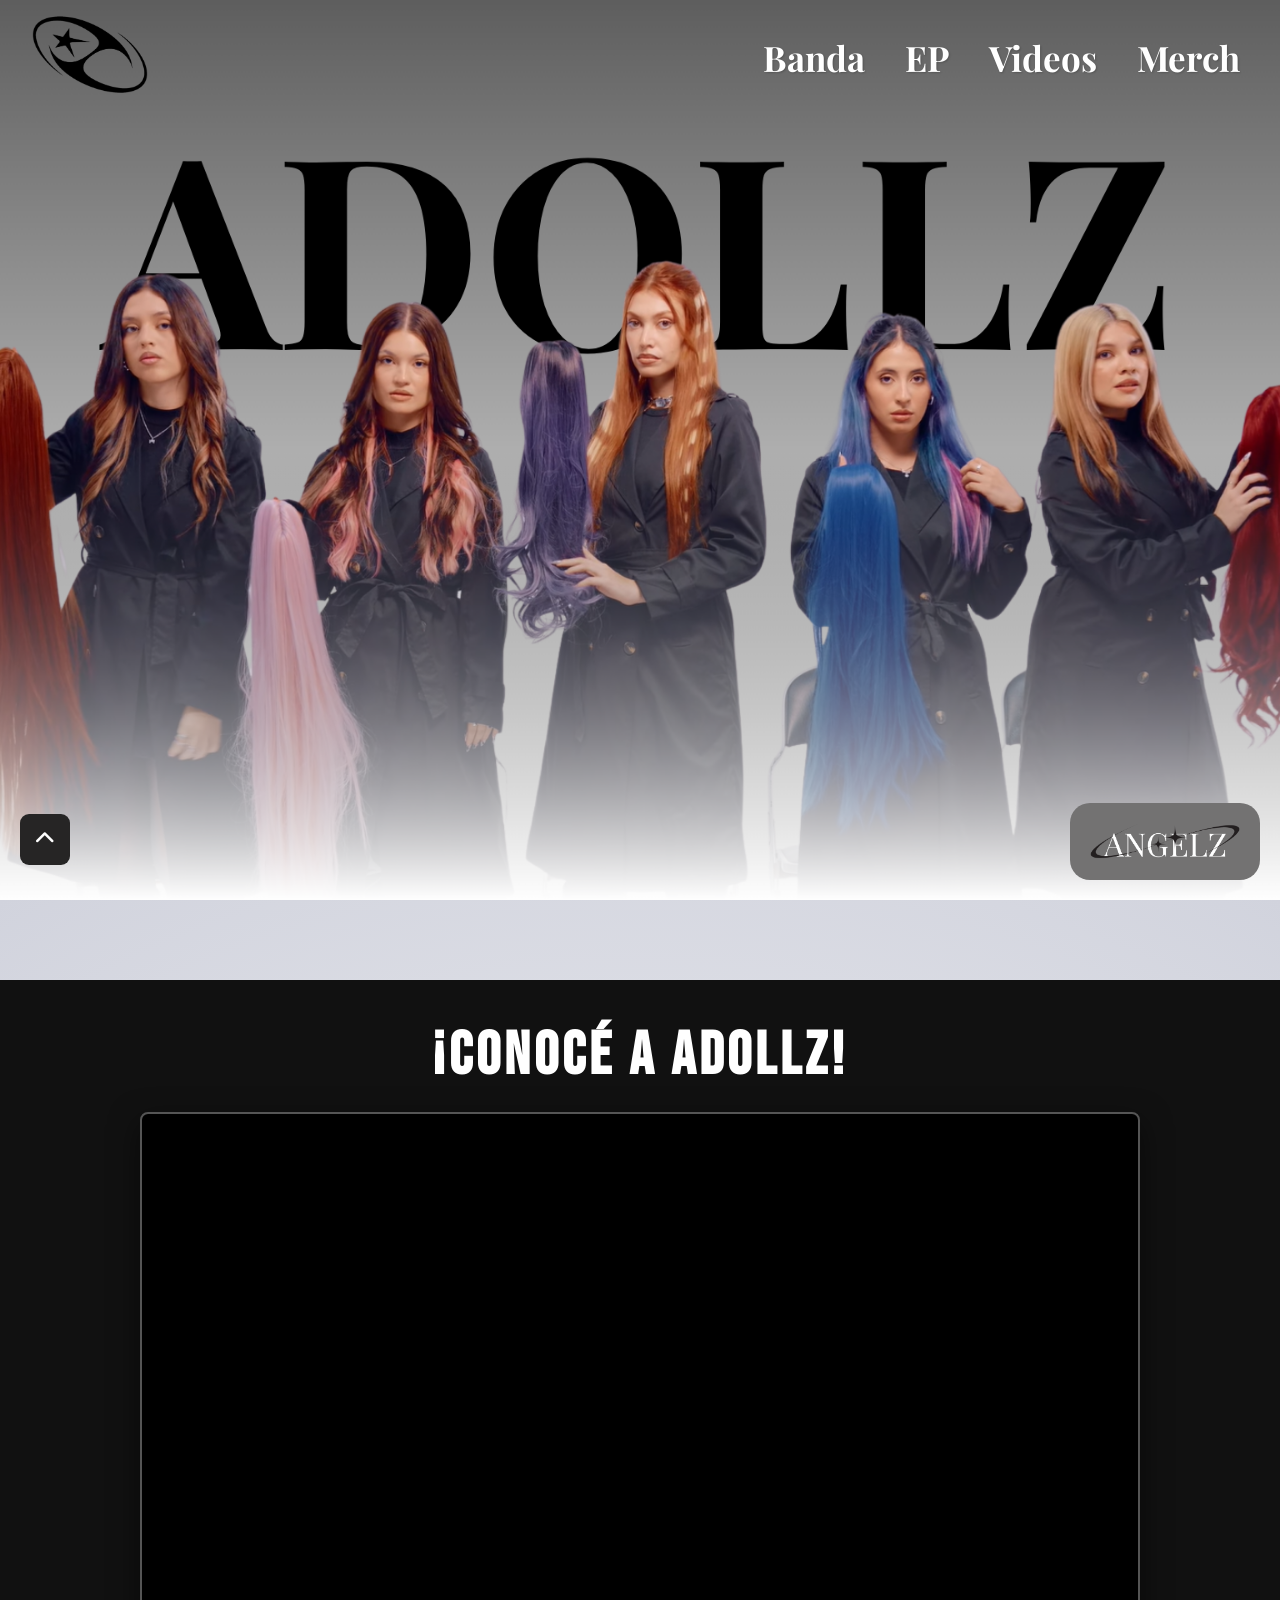
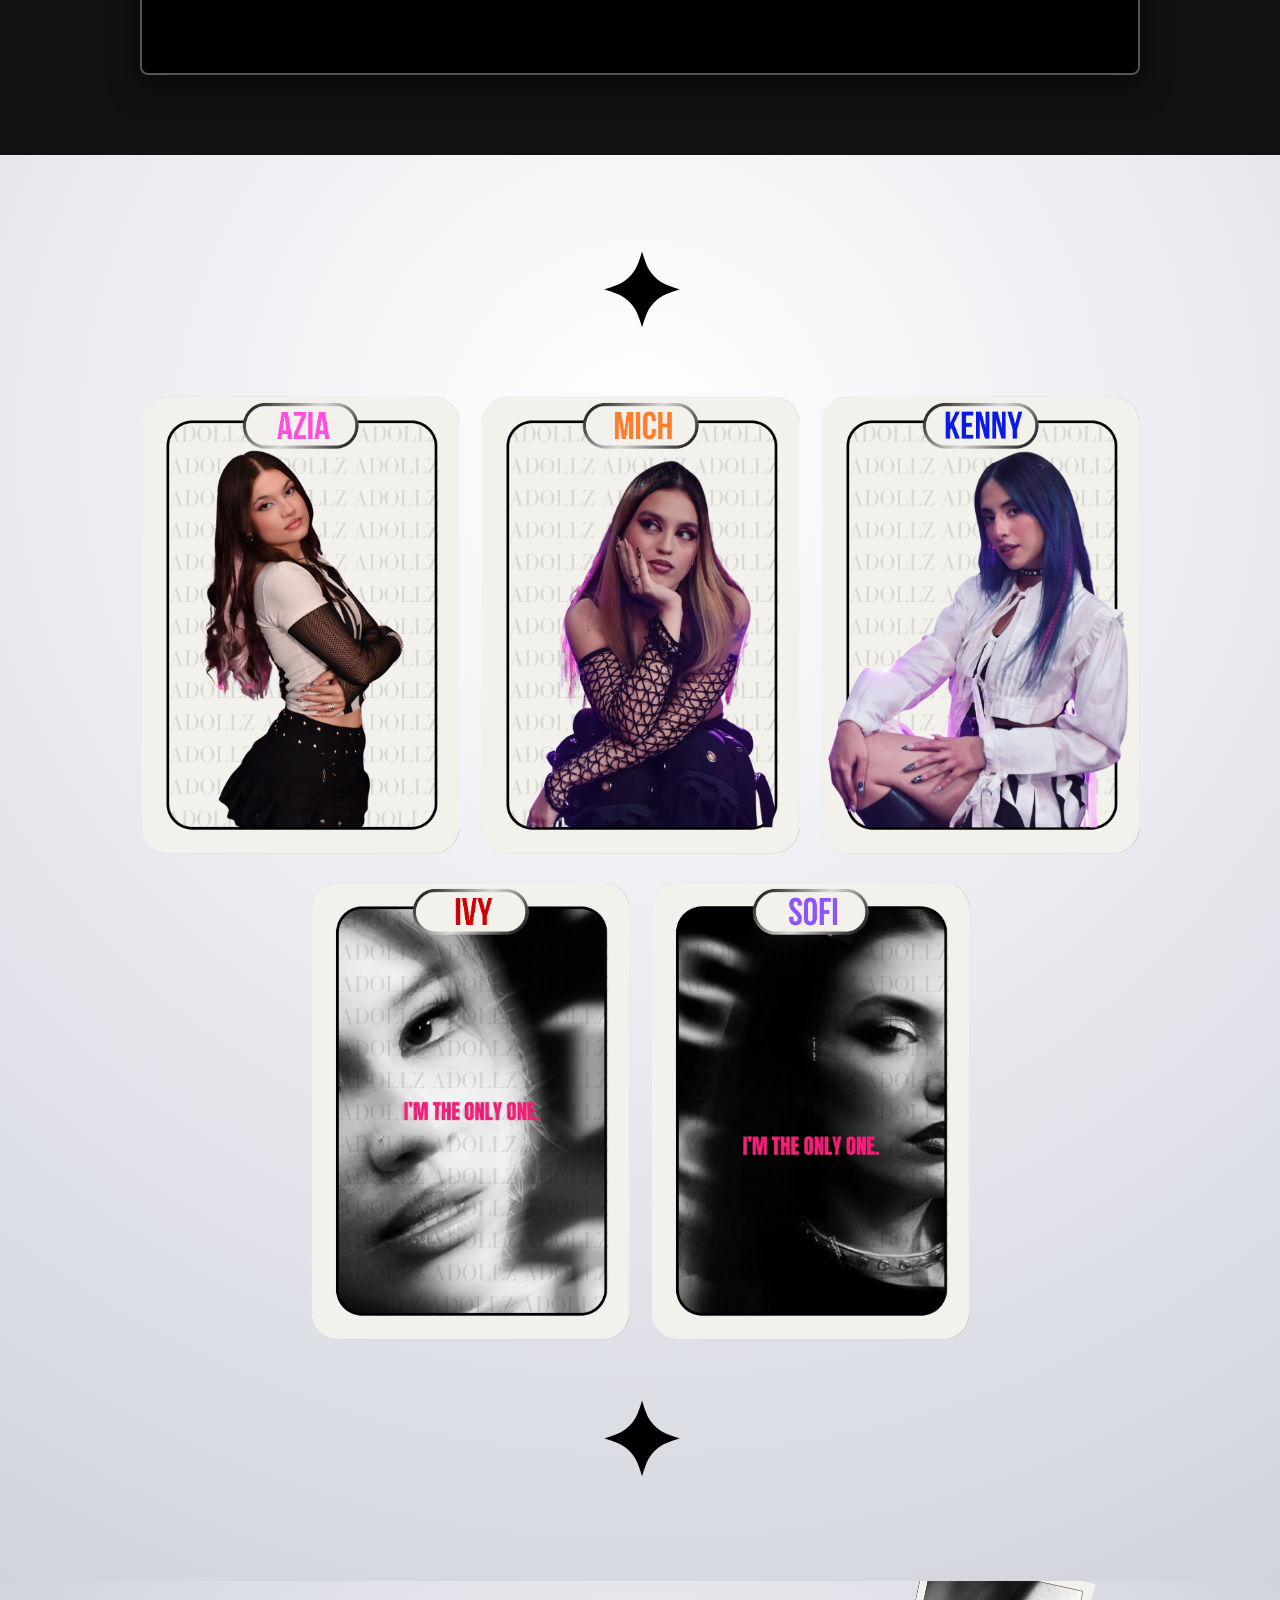
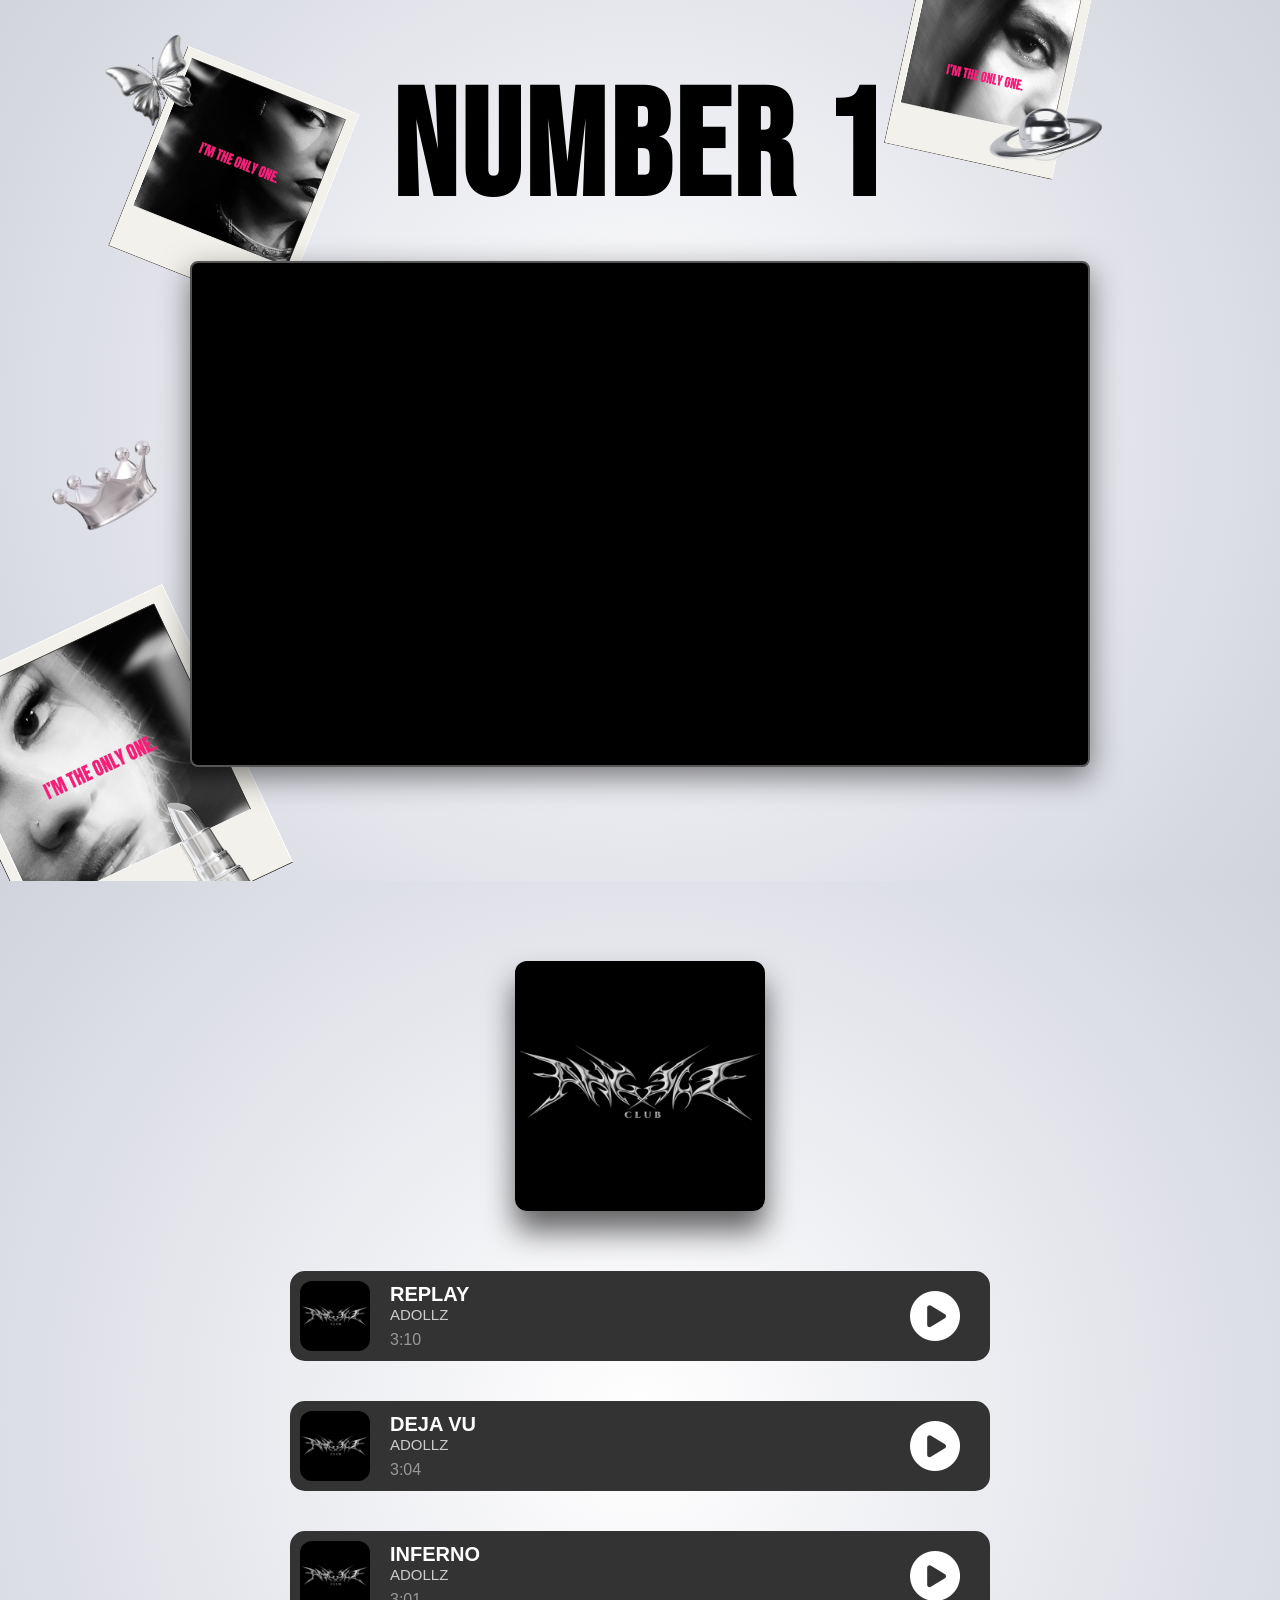
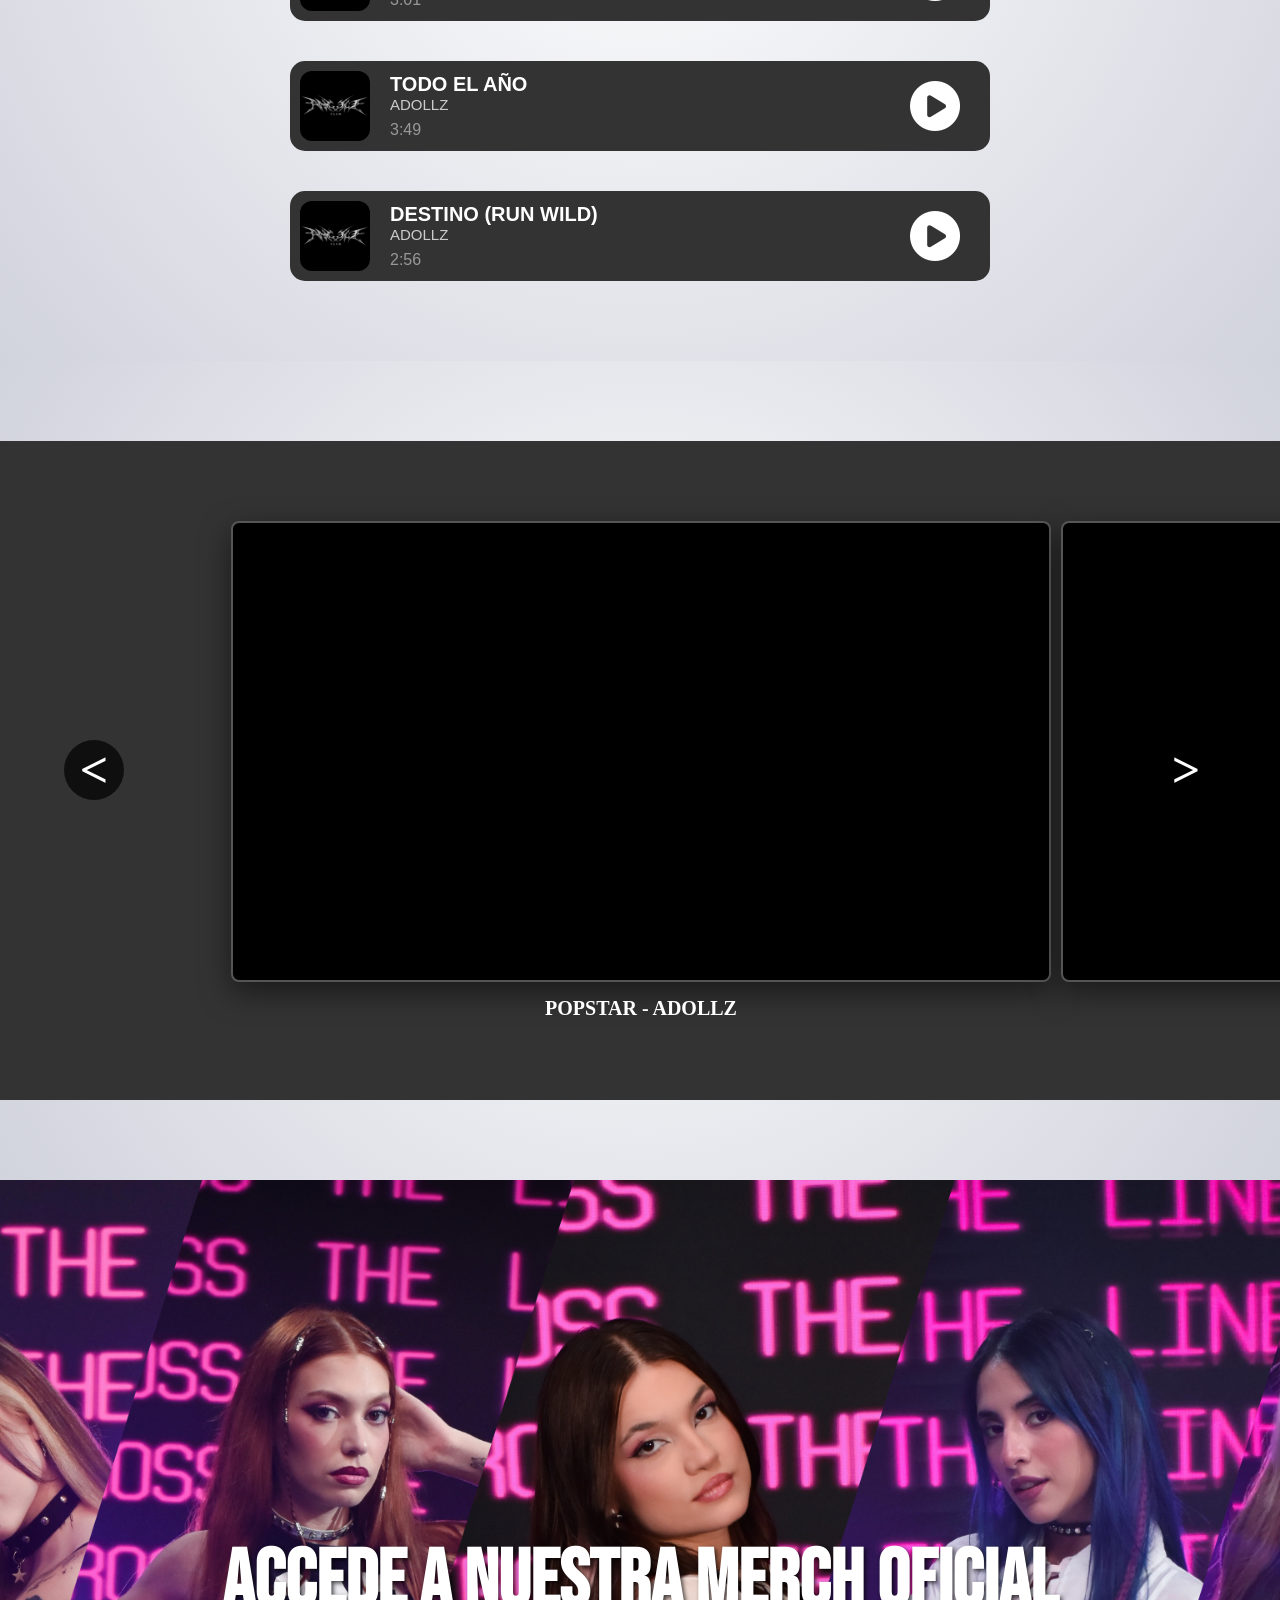
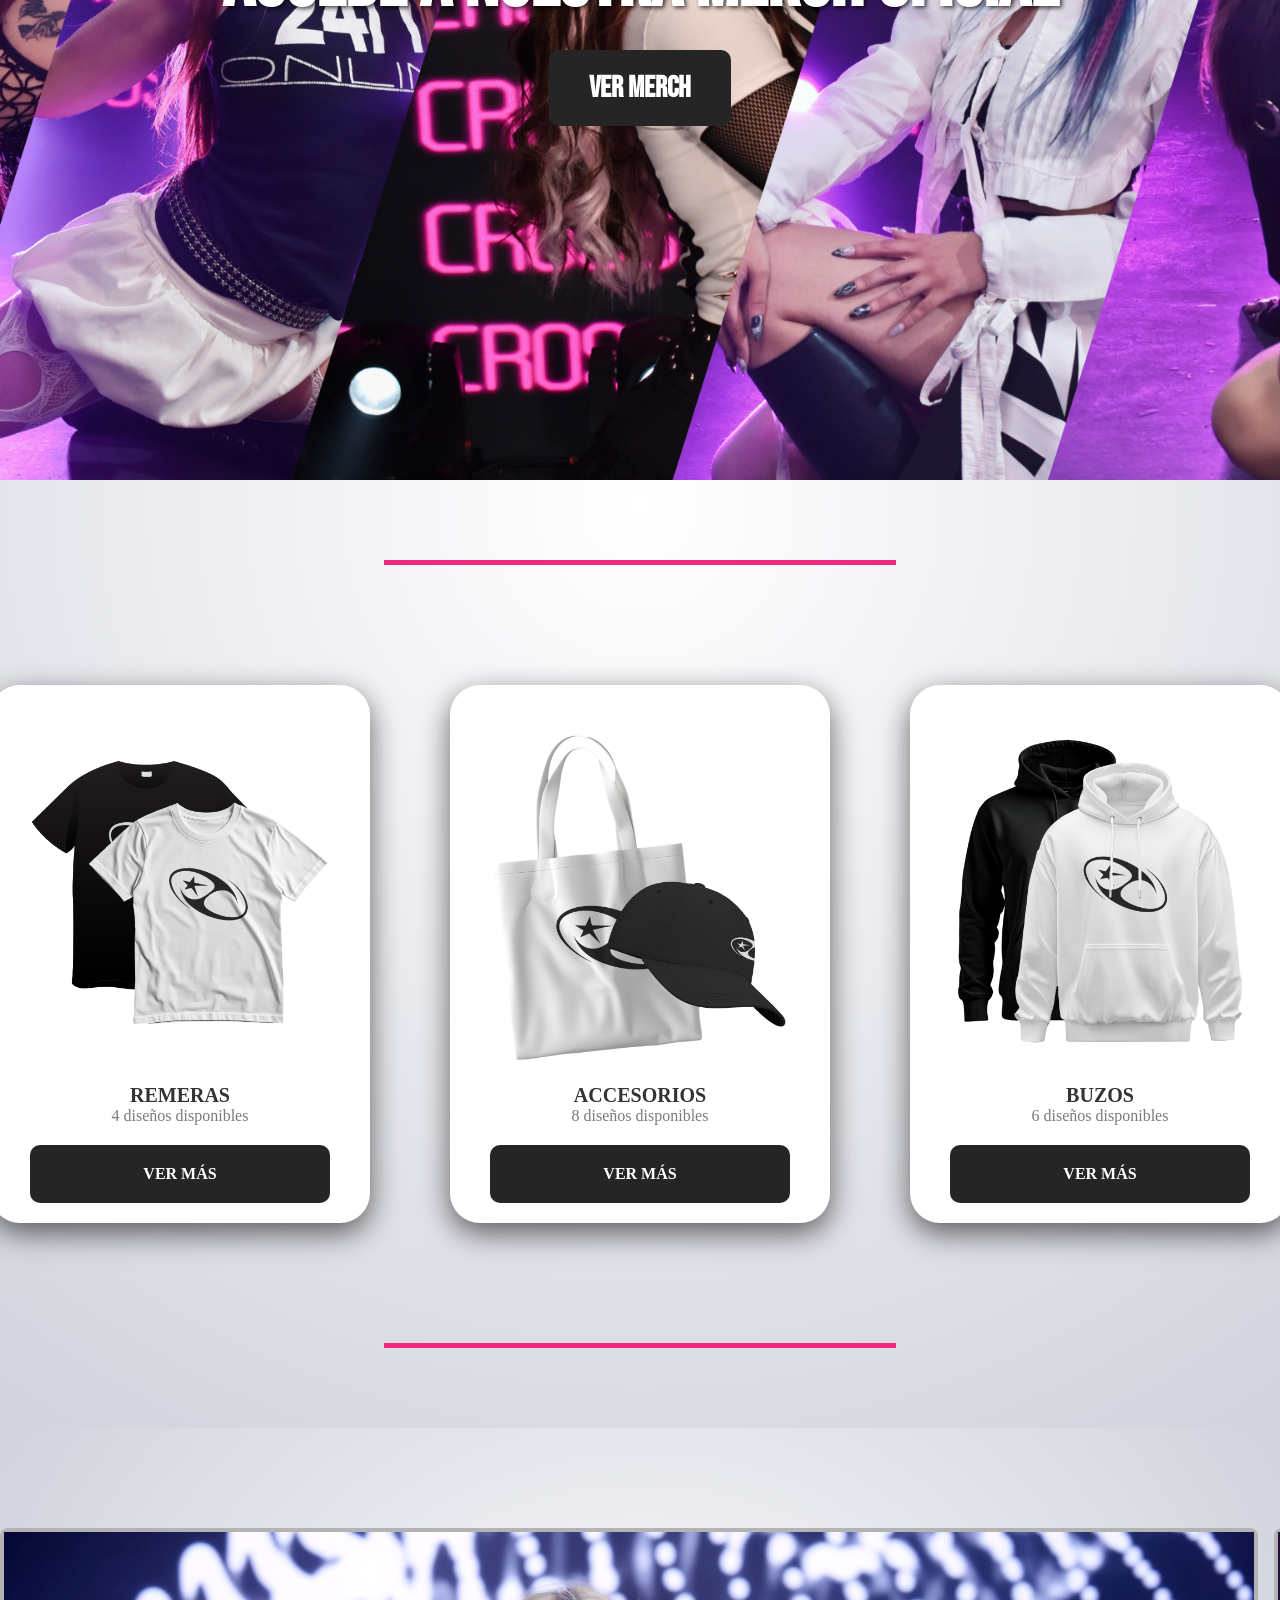
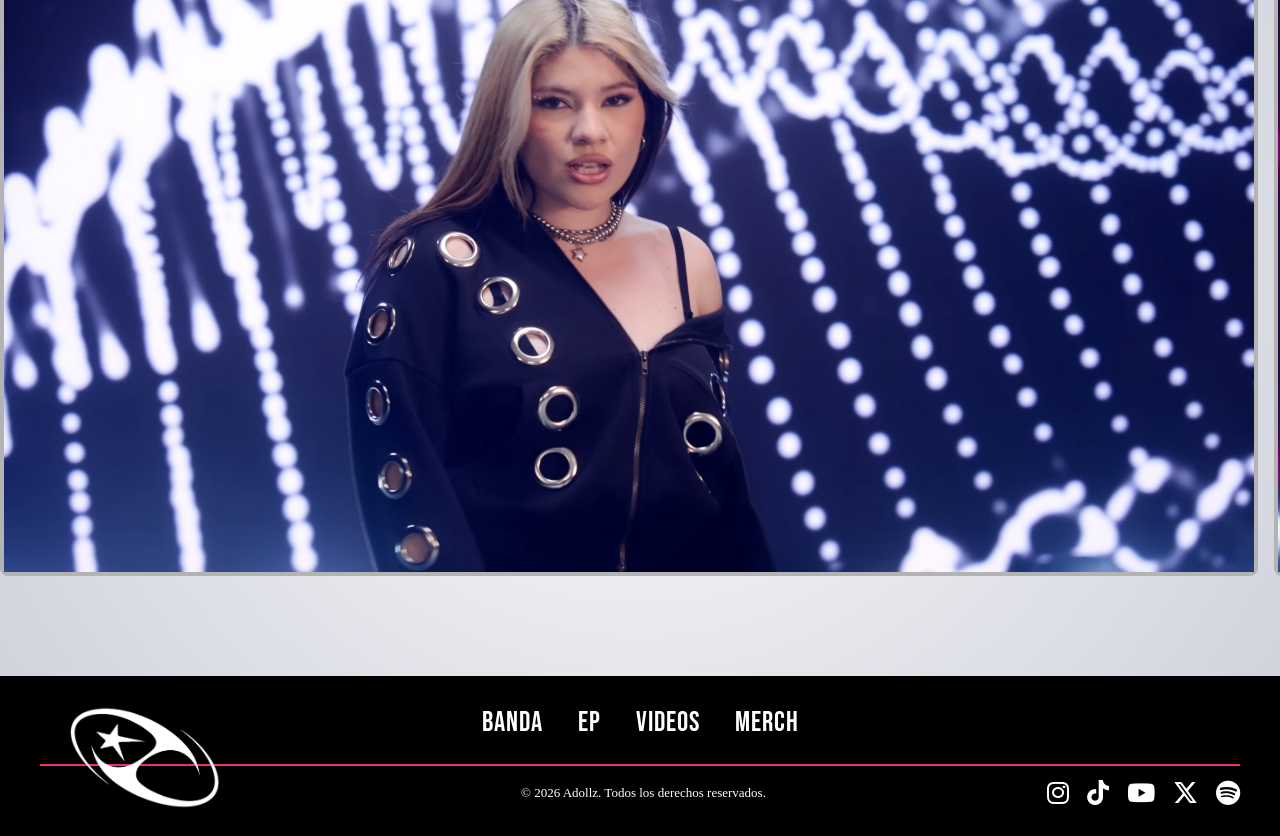
==== index.html @ 088c31db "Carrito de compras desarrollado" ====
<!DOCTYPE html>
<html lang="es">
    <head>

        <title>AdollzOficial</title>

        <!-- ICONO DE LA PÁGINA -->
        <link rel="website icon" type="png" href="img/logo.png">

        <meta charset="UTF-8">
        <meta name="viewport" content="width=device-width, initial-scale=1">
        <link href="css/style.css" rel="stylesheet">
        <!-- Importación de fuentes -->
        <link rel="preconnect" href="https://fonts.googleapis.com">
        <link rel="preconnect" href="https://fonts.gstatic.com" crossorigin>
        <link href="https://fonts.googleapis.com/css2?family=Playfair+Display:ital,wght@0,400..900;1,400..900&display=swap" rel="stylesheet">
        <link rel="preconnect" href="https://fonts.googleapis.com">
        <link rel="preconnect" href="https://fonts.gstatic.com" crossorigin>
        <link href="https://fonts.googleapis.com/css2?family=Bebas+Neue&display=swap" rel="stylesheet">
        <!-- ICONOS -->
        <link rel="stylesheet" href="https://cdnjs.cloudflare.com/ajax/libs/font-awesome/6.5.1/css/all.min.css">
    </head>
    <body>
        <header class="header">
            <div class="container header-content">
                <h1 class="logo-container">
                    <img src="img/logo.png" alt="Logo">
                </h1>

                <nav class="nav">
                    
                    <input type="checkbox" id="sidebar-active">
                    <label for="sidebar-active"  class="open-sidebar-button">
                        <svg xmlns="http://www.w3.org/2000/svg" height="32px" viewBox="0 -960 960 960" width="32px" fill="#e3e3e3"><path d="M120-240v-80h720v80H120Zm0-200v-80h720v80H120Zm0-200v-80h720v80H120Z"/></svg>
                    </label>
                    <label id="overlay" for="sidebar-active"></label>
                    <div class="links-container">
                        <label for="sidebar-active" class="close-sidebar-button">
                            <svg xmlns="http://www.w3.org/2000/svg" height="32px" viewBox="0 -960 960 960" width="32px" fill="#e3e3e3"><path d="m256-200-56-56 224-224-224-224 56-56 224 224 224-224 56 56-224 224 224 224-56 56-224-224-224 224Z"/></svg>
                        </label>

                        <ul>
                            <li><a class="item-bar" href="#banda">Banda</a></li>
                            <li><a class="item-bar" href="#ep">EP</a></li>
                            <li><a class="item-bar" href="#videos">Videos</a></li>
                            <li><a class="item-bar" href="#merch">Merch</a></li>
                        </ul>
                    </div>
                </nav>
            </div>
        </header>

        <main class="main-contenedor">

            <section id="hero" class="hero-section">
                <div class="container hero-content">
                </div>
            </section>

            <section id="banda" class="banda-section">
                <div class="video-banda-container">

                    <h1 class="banda-titulo"> ¡Conocé a Adollz!</h1>

                    <div class="video-banda-box">
                        <iframe width="560" height="315" src="https://www.youtube.com/embed/QMVG0tcKTZk?si=hF_aUouCbEt2uDvJ" title="YouTube video player" frameborder="0" allow="accelerometer; autoplay; clipboard-write; encrypted-media; gyroscope; picture-in-picture; web-share" referrerpolicy="strict-origin-when-cross-origin" allowfullscreen></iframe>
                    </div>
                </div>

                <h1 class="banda-details">✦</h1>

                <div class="card-container">
                    <div class="card-item">
                        <div class="face card-front">
                            <img src="img/azia_card.png" alt="carta Azia">
                        </div>
                        
                        <div class="face card-back">
                            
                            <img src="img/back_card.png" alt="carta de atrás" class="back-bg-img">
                            
                            <div class="card-icons">
                                <a href="https://www.instagram.com/aziadollz?utm_source=ig_web_button_share_sheet&igsh=ZDNlZDc0MzIxNw=="><i class="fa-brands fa-instagram"></i></a>
                                <a href="https://www.tiktok.com/@aziadollz?is_from_webapp=1&sender_device=pc"><i class="fa-brands fa-tiktok"></i></a>
                            </div>
                        </div>
                    </div>

                    <div class="card-item">
                        <div class="face card-front">
                            <img src="img/mich_card.png" alt="carta mich">
                        </div>
                        
                        <div class="face card-back">
                            
                            <img src="img/back_card.png" alt="carta de atrás" class="back-bg-img">
                            
                            <div class="card-icons">
                                <a href="https://www.instagram.com/michaperrone?utm_source=ig_web_button_share_sheet&igsh=ZDNlZDc0MzIxNw=="><i class="fa-brands fa-instagram"></i></a>
                                <a href="https://www.tiktok.com/@micha.perrone?is_from_webapp=1&sender_device=pc"><i class="fa-brands fa-tiktok"></i></a>
                            </div>
                        </div>
                    </div>

                    <div class="card-item">                            
                        <div class="face card-front">
                            <img src="img/kenny_card.png" alt="carta kenny">
                        </div>
                        
                        <div class="face card-back">
                            
                            <img src="img/back_card.png" alt="carta de atrás" class="back-bg-img">
                            
                            <div class="card-icons">
                                <a href="https://www.instagram.com/l.kenny.u?utm_source=ig_web_button_share_sheet&igsh=ZDNlZDc0MzIxNw=="><i class="fa-brands fa-instagram"></i></a>
                                <a href="https://www.tiktok.com/@lukenny?is_from_webapp=1&sender_device=pc"><i class="fa-brands fa-tiktok"></i></a>
                            </div>
                        </div>
                    </div>

                    <div class="card-item">
                        
                        <div class="face card-front">
                            <img src="img/ivy_card.png" alt="carta ivy">
                        </div>
                        
                        <div class="face card-back">
                            
                            <img src="img/back_card.png" alt="carta de atrás" class="back-bg-img">
                            
                            <div class="card-icons">
                                <a href="https://www.instagram.com/ivy.pintos?utm_source=ig_web_button_share_sheet&igsh=ZDNlZDc0MzIxNw=="><i class="fa-brands fa-instagram"></i></a>
                                <a href="https://www.tiktok.com/@ivypintos?is_from_webapp=1&sender_device=pc"><i class="fa-brands fa-tiktok"></i></a>
                            </div>
                        </div>
                    </div>

                    <div class="card-item">
                        <div class="face card-front">
                            <img src="img/sofi_card.png" alt="carta sofi">
                        </div>
                        
                        <div class="face card-back">
                            
                            <img src="img/back_card.png" alt="carta de atrás" class="back-bg-img">
                            
                            <div class="card-icons">
                                <a href="https://www.instagram.com/sofifranks?utm_source=ig_web_button_share_sheet&igsh=ZDNlZDc0MzIxNw=="><i class="fa-brands fa-instagram"></i></a>
                                <a href="https://www.tiktok.com/@sofifranks?is_from_webapp=1&sender_device=pc"><i class="fa-brands fa-tiktok"></i></a>
                            </div>
                        </div>
                    </div>
                </div>

                <h1 class="banda-details">✦</h1>
            </section>

            <section id="newsong" class="newsong-section">
                <div class="container-newsong">

                    <h1 class="newsong-titulo">NUMBER 1</h1>

                    <div class="newvideo-card">
                        <div class="newvideo-wrapper">
                            <iframe width="560" height="315" src="https://www.youtube.com/embed/6Q3dWDcPTwU?si=2HaHWKW72EIMp6Td" title="YouTube video player" frameborder="0" allow="accelerometer; autoplay; clipboard-write; encrypted-media; gyroscope; picture-in-picture; web-share" referrerpolicy="strict-origin-when-cross-origin" allowfullscreen></iframe>
                        </div>
                    </div>

                    <img src="img/aziapcfd.png" class="object" data-value="2.5">
                    <img src="img/sofipcfd.png" class="object" data-value="-2">
                    <img src="img/kennypcfd.png" class="object" data-value="3">
                    <img src="img/michpcfd.png" class="object" data-value="-3">
                    <img src="img/ivypcfd.png" class="object" data-value="-2">
                    <img src="img/mariposafd.png" class="object" data-value="4.5">
                    <img src="img/planetafd.png" class="object" data-value="-6">
                    <img src="img/starsfd.png" class="object" data-value="5">
                    <img src="img/coronafd.png" class="object" data-value="4">
                    <img src="img/lipstickfd.png" class="object" data-value="3.5">
                    <img src="img/telefonofd.png" class="object" data-value="-4.5">
                </div>
            </section>

            <section id="ep" class="ep-section">
                <div class="container ep-content">

                    <div class="ep-main-logo">
                        <img src="img/angelzclub.png" alt="Portada del EP">
                    </div>

                    <div class="tracklist-container">
                        
                        <a href="#reproducir-song1" class="track-item">
                            <div class="track-info">

                                <img src="img/angelzclub.png" alt="Portada track">
                                
                                <div class="track-details">
                                    <h3>REPLAY</h3>
                                    <p class="track-artist">Adollz</p>
                                    <p class="track-duration">3:10</p>
                                </div>
                            </div>

                            <i class="fa-solid fa-circle-play track-play-icon"></i>
                            
                        </a>

                        <a href="#reproducir-song2" class="track-item">
                            <div class="track-info">

                                <img src="img/angelzclub.png" alt="Portada track">
                                
                                <div class="track-details">
                                    <h3>DEJA VU</h3>
                                    <p class="track-artist">Adollz</p>
                                    <p class="track-duration">3:04</p>
                                </div>
                            </div>

                            <i class="fa-solid fa-circle-play track-play-icon"></i>

                        </a>

                        <a href="#reproducir-song3" class="track-item">

                            <div class="track-info">

                                <img src="img/angelzclub.png" alt="Portada track">
                                
                                <div class="track-details">
                                    <h3>INFERNO</h3>
                                    <p class="track-artist">Adollz</p>
                                    <p class="track-duration">3:01</p>
                                </div>
                            </div>

                            <i class="fa-solid fa-circle-play track-play-icon"></i>

                            </a>


                        <a href="#reproducir-song4" class="track-item">
                            <div class="track-info">

                                <img src="img/angelzclub.png" alt="Portada track">
                                
                                <div class="track-details">
                                    <h3>TODO EL AÑO</h3>
                                    <p class="track-artist">Adollz</p>
                                    <p class="track-duration">3:49</p>
                                </div>
                            </div>

                            <i class="fa-solid fa-circle-play track-play-icon"></i>

                        </a>

                        <a href="#reproducir-song5" class="track-item">
                            <div class="track-info">

                                <img src="img/angelzclub.png" alt="Portada track">
                                
                                <div class="track-details">
                                    <h3>DESTINO (RUN WILD)</h3>
                                    <p class="track-artist">Adollz</p>
                                    <p class="track-duration">2:56</p>
                                </div>
                            </div>

                            <i class="fa-solid fa-circle-play track-play-icon"></i>

                        </a>

                    </div>

                </div>
            </section>

            <section id="videos" class="videos-section">
                <div class="container videos-content">

                    <div class="videos-slider"> 

                        <div class="video-card" id="vid1">
                            <div class="video-wrapper">
                                <iframe width="560" height="315" src="https://www.youtube.com/embed/MUUK-ws_nAI?si=A0okg0I5rDuv3Mbx" title="YouTube video player" frameborder="0" allow="accelerometer; autoplay; clipboard-write; encrypted-media; gyroscope; picture-in-picture; web-share" referrerpolicy="strict-origin-when-cross-origin" allowfullscreen></iframe>
                            </div>
                            <h3>POPSTAR - Adollz</h3>
                        </div>

                        <div class="video-card" id="vid2">
                            <div class="video-wrapper">
                                <iframe width="560" height="315" src="https://www.youtube.com/embed/dO45kt5xTnE?si=n2FOeJetvumZUSBm" title="YouTube video player" frameborder="0" allow="accelerometer; autoplay; clipboard-write; encrypted-media; gyroscope; picture-in-picture; web-share" referrerpolicy="strict-origin-when-cross-origin" allowfullscreen></iframe>
                            </div>
                            <h3>QUEMA - Adollz</h3>
                        </div>

                        <div class="video-card" id="vid3">
                            <div class="video-wrapper">
                                <iframe width="560" height="315" src="https://www.youtube.com/embed/tSYPPATdvBA?si=QTw8pSs0y1-GnaYm" title="YouTube video player" frameborder="0" allow="accelerometer; autoplay; clipboard-write; encrypted-media; gyroscope; picture-in-picture; web-share" referrerpolicy="strict-origin-when-cross-origin" allowfullscreen></iframe>
                            </div>
                            <h3>SIN CONTROL - Adollz</h3>
                        </div>

                        <div class="video-card" id="vid4">
                            <div class="video-wrapper">
                                <iframe width="560" height="315" src="https://www.youtube.com/embed/_E1OzE_Utgo?si=StxsD2DNdSY9_Iuq" title="YouTube video player" frameborder="0" allow="accelerometer; autoplay; clipboard-write; encrypted-media; gyroscope; picture-in-picture; web-share" referrerpolicy="strict-origin-when-cross-origin" allowfullscreen></iframe>
                            </div>
                            <h3>TODO EL AÑO - Adollz</h3>
                        </div>

                        <div class="video-card" id="vid5">
                            <div class="video-wrapper">
                                <iframe width="560" height="315" src="https://www.youtube.com/embed/bKwepqgXYAE?si=wGjCKjo-c9xI7Jln" title="YouTube video player" frameborder="0" allow="accelerometer; autoplay; clipboard-write; encrypted-media; gyroscope; picture-in-picture; web-share" referrerpolicy="strict-origin-when-cross-origin" allowfullscreen></iframe>
                            </div>
                            <h3>REPLAY - Adollz</h3>
                        </div>

                        <div class="video-card" id="vid6">
                            <div class="video-wrapper">
                                <iframe width="560" height="315" src="https://www.youtube.com/embed/fw5RreZC0II?si=8nwp9matjDZGmFdo" title="YouTube video player" frameborder="0" allow="accelerometer; autoplay; clipboard-write; encrypted-media; gyroscope; picture-in-picture; web-share" referrerpolicy="strict-origin-when-cross-origin" allowfullscreen></iframe>
                            </div>
                            <h3>DEJA VU - Adollz</h3>
                        </div>

                        <div class="video-card" id="vid7">
                            <div class="video-wrapper">
                                <iframe width="560" height="315" src="https://www.youtube.com/embed/vQasuR2-F4Y?si=x79WQ4yGtjLTHrtB" title="YouTube video player" frameborder="0" allow="accelerometer; autoplay; clipboard-write; encrypted-media; gyroscope; picture-in-picture; web-share" referrerpolicy="strict-origin-when-cross-origin" allowfullscreen></iframe>
                            </div>
                            <h3>INFERNO - Adollz</h3>
                        </div>

                        <div class="video-card" id="vid8">
                            <div class="video-wrapper">
                                <iframe width="560" height="315" src="https://www.youtube.com/embed/_jYjrJzvyv8?si=1tXbUBwmt6Z7f36x" title="YouTube video player" frameborder="0" allow="accelerometer; autoplay; clipboard-write; encrypted-media; gyroscope; picture-in-picture; web-share" referrerpolicy="strict-origin-when-cross-origin" allowfullscreen></iframe>
                            </div>
                            <h3>DESTINO (RUNWILD) - Adollz</h3>
                        </div>
                        
                        <div class="video-card" id="vid9">
                            <div class="video-wrapper">
                                <iframe width="560" height="315" src="https://www.youtube.com/embed/6Q3dWDcPTwU?si=2HaHWKW72EIMp6Td" title="YouTube video player" frameborder="0" allow="accelerometer; autoplay; clipboard-write; encrypted-media; gyroscope; picture-in-picture; web-share" referrerpolicy="strict-origin-when-cross-origin" allowfullscreen></iframe>
                            </div>
                            <h3>NUMBER 1 - Adollz</h3>
                        </div>
                        
                    </div>

                    <div class="video-nav-arrows">
                        <a class="arrow-btn" onclick="document.querySelector('.videos-slider').scrollBy({ left: -300, behavior: 'smooth' })"><</a>
                        <a class="arrow-btn" onclick="document.querySelector('.videos-slider').scrollBy({ left: 300, behavior: 'smooth' })">></a>
                    </div>

                    <p class="texto-dispositivos-video">Desliza para ver más videos</p>

                </div>

            </section>

            <section id="merch" class="merch-section">
                <div class="container merch-content">

                    <div class="preescena-content">
                        <img src="./img/preescena.png">

                        <div class="preescena-info">
                            <h1>ACCEDE A NUESTRA MERCH OFICIAL</h1>
                            <button class="btn-ver-merch" onclick="window.location.href='merch.html'">Ver Merch</button>
                        </div>

                    </div>

                    <!-- Linea uno -->
                    <hr class="linea-horizontal">
                    
                    <div class="merch-container">
                        
                        <div class="merch-item">
                            
                            <div class="merch-info">
                                <img src="img/remeras.png" alt="remeras adollz">
                                <h3>REMERAS</h3>
                                <p> 4 diseños disponibles</p>
                            </div>

                            <a href="merch.html#remeras">Ver Más</a>
                        </div>

                        <div class="merch-item">
                            
                            <div class="merch-info">
                                <img src="img/accesorios.png" alt="accesorios adollz">
                                <h3>ACCESORIOS</h3>
                                <p> 8 diseños disponibles</p>
                            </div>

                            <a href="merch.html#accesorios">Ver Más</a>
                        </div>

                        <div class="merch-item">
                            
                            <div class="merch-info">
                                <img src="img/hoodies.png" alt="hoodies adollz">
                                <h3>BUZOS</h3>
                                <p> 6 diseños disponibles</p>
                            </div>
                            
                            <a href="merch.html#hoodies">Ver Más</a>
                        </div>
                        
                        
                    </div>
                    
                    <!-- Linea dos -->
                    <hr class="linea-horizontal">
                    
                </div>
            </section>

            <section class="image-carousel-section">
                <div class="image-carousel">
                    <div class="group">
                        <div class="image-card"><img src="img/1.jpeg" alt=""></div>
                        <div class="image-card"><img src="img/2.jpeg" alt=""></div>
                        <div class="image-card"><img src="img/3.jpeg" alt=""></div>
                        <div class="image-card"><img src="img/4.jpeg" alt=""></div>
                        <div class="image-card"><img src="img/5.jpeg" alt=""></div>
                        <div class="image-card"><img src="img/6.jpeg" alt=""></div>
                        <div class="image-card"><img src="img/7.jpeg" alt=""></div>
                        <div class="image-card"><img src="img/8.jpeg" alt=""></div>
                        <div class="image-card"><img src="img/9.jpeg" alt=""></div>
                        <div class="image-card"><img src="img/10.jpeg" alt=""></div>
                        <div class="image-card"><img src="img/11.jpeg" alt=""></div>
                        <div class="image-card"><img src="img/12.jpeg" alt=""></div>
                        <div class="image-card"><img src="img/13.jpeg" alt=""></div>
                        <div class="image-card"><img src="img/14.jpeg" alt=""></div>
                        <div class="image-card"><img src="img/15.jpeg" alt=""></div>
                        <div class="image-card"><img src="img/16.jpeg" alt=""></div>
                        <div class="image-card"><img src="img/17.jpeg" alt=""></div>
                        <div class="image-card"><img src="img/18.jpeg" alt=""></div>
                        <div class="image-card"><img src="img/19.jpeg" alt=""></div>
                        <div class="image-card"><img src="img/20.jpeg" alt=""></div>
                        <div class="image-card"><img src="img/21.jpeg" alt=""></div>
                        <div class="image-card"><img src="img/22.jpeg" alt=""></div>
                        <div class="image-card"><img src="img/23.jpeg" alt=""></div>
                        <div class="image-card"><img src="img/24.jpeg" alt=""></div>
                        <div class="image-card"><img src="img/25.jpeg" alt=""></div>
                        <div class="image-card"><img src="img/26.jpeg" alt=""></div>
                    </div>
                    <div aria-hidden class="group">
                        <div class="image-card"><img src="img/1.jpeg" alt=""></div>
                        <div class="image-card"><img src="img/2.jpeg" alt=""></div>
                        <div class="image-card"><img src="img/3.jpeg" alt=""></div>
                        <div class="image-card"><img src="img/4.jpeg" alt=""></div>
                        <div class="image-card"><img src="img/5.jpeg" alt=""></div>
                        <div class="image-card"><img src="img/6.jpeg" alt=""></div>
                        <div class="image-card"><img src="img/7.jpeg" alt=""></div>
                        <div class="image-card"><img src="img/8.jpeg" alt=""></div>
                        <div class="image-card"><img src="img/9.jpeg" alt=""></div>
                        <div class="image-card"><img src="img/10.jpeg" alt=""></div>
                        <div class="image-card"><img src="img/11.jpeg" alt=""></div>
                        <div class="image-card"><img src="img/12.jpeg" alt=""></div>
                        <div class="image-card"><img src="img/13.jpeg" alt=""></div>
                        <div class="image-card"><img src="img/14.jpeg" alt=""></div>
                        <div class="image-card"><img src="img/15.jpeg" alt=""></div>
                        <div class="image-card"><img src="img/16.jpeg" alt=""></div>
                        <div class="image-card"><img src="img/17.jpeg" alt=""></div>
                        <div class="image-card"><img src="img/18.jpeg" alt=""></div>
                        <div class="image-card"><img src="img/19.jpeg" alt=""></div>
                        <div class="image-card"><img src="img/20.jpeg" alt=""></div>
                        <div class="image-card"><img src="img/21.jpeg" alt=""></div>
                        <div class="image-card"><img src="img/22.jpeg" alt=""></div>
                        <div class="image-card"><img src="img/23.jpeg" alt=""></div>
                        <div class="image-card"><img src="img/24.jpeg" alt=""></div>
                        <div class="image-card"><img src="img/25.jpeg" alt=""></div>
                        <div class="image-card"><img src="img/26.jpeg" alt=""></div>
                    </div>
                </div>
            </section>
        </main>

        <a href="#" class="btn-subir" title="Volver al inicio">
            <i class="fa-solid fa-chevron-up"></i>
        </a>

        <footer class="footer">
            <div class="footer-content">

                <div class="footer-top">

                    <div class="footer-logo-wrapper">
                        <img src="img/logo_blanco.png" alt="Logo de Adollz">
                    </div>

                    <nav class="nav-footer">
                        <ul>
                            <li><a class="item-footer" href="#banda">Banda</a></li>
                            <li><a class="item-footer" href="#ep">EP</a></li>
                            <li><a class="item-footer" href="#videos">Videos</a></li>
                            <li><a class="item-footer" href="#merch">Merch</a></li>
                        </ul>
                    </nav>
                </div>

                <hr class="linea-footer">

                <div class="footer-bottom">
                    <p class="copyright">&copy; 2026 Adollz. Todos los derechos reservados.</p>
                    
                    <div class="social-icons">                    
                        <a href="https://www.instagram.com/adollz.oficial?utm_source=ig_web_button_share_sheet&igsh=ZDNlZDc0MzIxNw=="><i class="fa-brands fa-instagram"></i></a>
                        <a href="https://www.tiktok.com/@adollz.oficial?is_from_webapp=1&sender_device=pc"><i class="fa-brands fa-tiktok"></i></a>
                        <a href="https://www.youtube.com/@ADOLLZ"><i class="fa-brands fa-youtube"></i></a>
                        <a href="https://x.com/AdollzOficial?s=20"><i class="fa-brands fa-x-twitter"></i></a>
                        <a href="https://open.spotify.com/intl-es/artist/1u98tBOXzodOmuGbqXTedL?si=5u4icxL2Sh6q23cxT-M_HA"><i class="fa-brands fa-spotify"></i></a>
                    </div>
                </div>
            </div>
        </footer>

        <!-- VENTANAS EMERGENTES -->
        <div id="reproducir-song1" class="modal-overlay">
            <div class="modal-content">
                <a href="#!" class="close-modal">&times;</a>
                
                <div class="spotify-embed">
                    <iframe data-testid="embed-iframe" style="border-radius:12px" src="https://open.spotify.com/embed/track/0FPUHK0VeD0giwGs55r1Qu?utm_source=generator" width="100%" height="152" frameBorder="0" allowfullscreen="" allow="autoplay; clipboard-write; encrypted-media; fullscreen; picture-in-picture" loading="lazy"></iframe>
                </div>

                <div class="lyrics-container">
                    <h3>Letra</h3>
                    <div class="lyrics-scroll">
                        <p>
                            Entro al club con un mood<br>
                            Que me queda bien<br>
                            Poca luz, just the Moon<br>
                            Sé que me veo bien
                            
                        </p>

                        <p>
                            Angelz en el VIP<br>
                            O es una fantasy<br>
                            Hot girls wanna dance<br>
                            Pidiendo Replay
                        </p>

                        <p>
                            Five drinks<br>
                            Y mi mundo se fue al revés<br>
                            Angelz en el VIP<br>
                            No es una fantasy
                        </p>

                        <p>
                            Tan perdida (perdida)<br>
                            Solo sé que no quiero<br>
                            Encontrar la salida<br>
                            Confundida
                        </p>

                        <p>
                            All night long<br>
                            Hasta el amanece-e-er<br>
                            Otro hit en repla-a-ay (en replay, en replay)<br>
                            Cayendo hasta enloquece-e-er<br>
                            Otro hit en repla-a-ay<br>
                            Hasta el amanecer-er-er-er-er
                        </p>

                        <p>
                            Cuando me acerco electricity<br>
                            Para mis girls otro round<br>
                            You know what I mean<br>
                            Sé que provoco atracción<br>
                            Quieren más de mí
                        </p>

                        <p>
                            Si me cruza en shock<br>
                            Con mí energy slow<br>
                            Creo que tu girl llamó mí atención<br>
                            No buscaba provocar a tu (ah)<br>
                            Pero la tengo en la mira hace un buen rato
                        </p>

                        <p>
                            Su mirada inspira a pecar<br>
                            Cuando suena el beat<br>
                            Se quiere soltar<br>
                            Al amanecer no se despidió<br>
                            She ask for my phone
                        </p>

                        <p>
                            You know what I love<br>
                            I dont give a fuck<br>
                            Si quieres llamar<br>
                            No es nada es distinto<br>
                            Me tiraste por instinto
                        </p>

                        <p>
                            Si me voy vienen tras de mí<br>
                            Ni los percibí<br>
                            Si quieren de mí bye
                        </p>

                        <p>
                            Tan perdida (perdida)<br>
                            Solo sé que no quiero<br>
                            Encontrar la salida<br>
                            Confundída
                        </p>

                        <p>
                            All night long (all night long)<br>
                            Hasta el amanece-e-er<br>
                            Otro hit en repla-a-ay (en replay, en replay)<br>
                            Cayendo hasta enloquece-e-er<br>
                            Otro hit en repla-a-ay<br>
                            Hasta el amanecer
                        </p>

                        <p>
                            You and I<br>
                            Revélame tu realidad<br>
                            Quiero sentir la gravedad<br>
                            De tu mundo sobre el mío
                        </p>

                        <p>
                            Hasta el amanece-e-er<br>
                            Otro hit en repla-a-ay (en replay, en replay)<br>
                            Cayendo hasta enloquece-e-er<br>
                            Otro hit en repla-a-ay<br>
                            Hasta el amanecer
                        </p>

                        <p><strong>My girls Adollz</strong></p>
                    </div>
                </div>

            </div>
        </div>

        <div id="reproducir-song2" class="modal-overlay">
            <div class="modal-content">
                <a href="#!" class="close-modal">&times;</a>

                <div class="spotify-embed">
                    <iframe data-testid="embed-iframe" style="border-radius:12px" src="https://open.spotify.com/embed/track/3V9Bq1w5fWP7aZ4hpxgkjC?utm_source=generator" width="100%" height="152" frameBorder="0" allowfullscreen="" allow="autoplay; clipboard-write; encrypted-media; fullscreen; picture-in-picture" loading="lazy"></iframe>
                </div>

                <div class="lyrics-container">
                    <h3>Letra</h3>
                    <div class="lyrics-scroll">
                        <p>
                            (Dé, déjà vu)<br>
                            No es nuestro momento<br>
                            Pero está sucediéndonos<br>
                            Me paso todo el tiempo<br>
                            Pensándote<br>
                            ¿Te pasa también?
                        </p>

                        <p>
                            Si digo lo que siento<br>
                            Y rompo este silencio<br>
                            Sería nuestro secreto<br>
                            Serás para mí<br>
                            Like destiny
                        </p>

                        <p>
                            Esta situación<br>
                            Se salió de control<br>
                            Solo vos y yo<br>
                            (El cielo se cayó)
                        </p>

                        <p>
                            Cuando te encontré<br>
                            Supe que esta vez<br>
                            Eras real
                        </p>

                        <p>
                            Quizás como un déjà vu<br>
                            Que nunca va a terminar<br>
                            Lejos de la realidad<br>
                            Quiero volverte a encontrar
                        </p>

                        <p>
                            Quizás como un déjà vu<br>
                            Que nunca va a terminar<br>
                            Se siente tan celestial<br>
                            Vernos en la eternidad
                        </p>

                        <p>
                            Si doy un paso más<br>
                            (Aah)<br>
                            Are you gonna break my heart?
                        </p>

                        <p>
                            No sé bien lo que siento<br>
                            No lo puedo evitar<br>
                            Me hablaron de cupido<br>
                            No lo logré encontrar
                        </p>

                        <p>
                            (Una y otra vez)<br>
                            Vuelvo a caer<br>
                            Suplicando que<br>
                            No sea igual que ayer
                        </p>

                        <p>
                            Toca mi alma<br>
                            Pero hazlo lento<br>
                            En tus ojos<br>
                            Veo mi infierno
                        </p>

                        <p>
                            Esta situación<br>
                            Se salió de control<br>
                            Solo vos y yo<br>
                            (El cielo se cayó)
                        </p>

                        <p>
                            Cuando te encontré<br>
                            Supe que esta vez<br>
                            Eras real
                        </p>

                        <p>
                            Quizás como un déjà vu<br>
                            Que nunca va a terminar<br>
                            Lejos de la realidad<br>
                            Quiero volverte a encontrar
                        </p>

                        <p>
                            Quizás como un déjà vu<br>
                            Que nunca va a terminar<br>
                            Se siente tan celestial<br>
                            Vernos en la eternidad
                        </p>

                        <p>
                            (Tan) tan cerca estas<br>
                            Si doy un paso más<br>
                            No puedo frenar<br>
                            Are you gonna break my heart?
                        </p>

                        <p>
                            Cuando te quedas<br>
                            Me quema la curiosidad<br>
                            Duele si no estás<br>
                            ¿Puedo ser tu ángel guardián?
                        </p>

                        <p>
                            (Como un déjà vu, un déjà vu)<br>
                            (Dé déjà vu, de- déjà vu)<br>
                            Como un déjà vu<br>
                            (Dé-déjà vu, dé-déjà vu)<br>
                            Déjà vu, déjà vu, déjà vu<br>
                            (Dé-déjà vu, dé-déjà vu)
                        </p>
                    </div>
                </div>
            </div>
        </div>

        <div id="reproducir-song3" class="modal-overlay">
            <div class="modal-content">
                <a href="#!" class="close-modal">&times;</a>

                <div class="spotify-embed">
                    <iframe data-testid="embed-iframe" style="border-radius:12px" src="https://open.spotify.com/embed/track/37ZFAmjOKqVf02X9gFAAr6?utm_source=generator" width="100%" height="152" frameBorder="0" allowfullscreen="" allow="autoplay; clipboard-write; encrypted-media; fullscreen; picture-in-picture" loading="lazy"></iframe>
                </div>

                <div class="lyrics-container">
                    <h3>Letra</h3>
                    <div class="lyrics-scroll">
                        <p>
                            (I don't wanna go)<br>
                            Si la ira crece y no se va<br>
                            Acelera el ritmo y quiere más<br>
                            Entre tanta gente tóxica<br>
                            No me deja escapar a otro lugar
                        </p>

                        <p>
                            I don't wanna feel like this<br>
                            Es inevitable<br>
                            Are you gonna stay with me?<br>
                            Si somos iguales
                        </p>

                        <p>
                            I don't wanna go<br>
                            Consumiéndome<br>
                            ¿Te asusta?<br>
                            Provocándome<br>
                            Me gusta<br>
                            Retorciéndome<br>
                            Pero quiero más y más<br>
                            Adicción que se vuelve infernal
                        </p>

                        <p>
                            Arañando entre mis venas<br>
                            De sus ojos ya no hay vuelta atrás<br>
                            Se altera la realidad<br>
                            Like a demon in the sky
                        </p>

                        <p>
                            No me quieras provocar<br>
                            Que la luz sea oscuridad<br>
                            No conozco la piedad<br>
                            Ya no existe claridad<br>
                            (On my mind)
                        </p>

                        <p>
                            Camino sin juicio<br>
                            Me sacan de quicio<br>
                            Me quieren callar<br>
                            Me gritan mis angelz<br>
                            Diciendo que pare<br>
                            No quiero escuchar
                        </p>

                        <p>
                            Se cerraron las salidas<br>
                            Pero el sentimiento me quiere atrapar<br>
                            Ya ni siento la' heridas<br>
                            Culpa de la adrenalina al colapsar
                        </p>

                        <p>
                            I don't wanna feel like this<br>
                            Es inevitable<br>
                            Are You gonna stay with me?<br>
                            Si somos iguales<br>
                            I don't wanna go<br>
                            (I don't wanna go)
                        </p>

                        <p>
                            Consumiéndome<br>
                            ¿Te asusta?<br>
                            Provocándome<br>
                            Me gusta<br>
                            Retorciéndome<br>
                            Pero quiero más y más<br>
                            Adicción que se vuelve infernal
                        </p>

                        <p>
                            Arañando entre mis venas<br>
                            De sus ojos ya no hay vuelta atrás<br>
                            Tantas voces buscan persuadirme<br>
                            Puedo ver que pronto se acerca el fin
                        </p>

                        <p>
                            (Me quiero salvar)<br>
                            (Y algo dentro está)<br>
                            Consumiéndome<br>
                            Retorciéndome<br>
                            Adicción que se vuelve infernal<br>
                            De sus ojos ya no hay vuelta atrás
                        </p>
                    </div>
                </div>

            </div>
        </div>

        <div id="reproducir-song4" class="modal-overlay">
            <div class="modal-content">
                <a href="#!" class="close-modal">&times;</a>

                <div class="spotify-embed">
                    <iframe data-testid="embed-iframe" style="border-radius:12px" src="https://open.spotify.com/embed/track/3u57UKolRZ3ucmxneIb99Y?utm_source=generator" width="100%" height="152" frameBorder="0" allowfullscreen="" allow="autoplay; clipboard-write; encrypted-media; fullscreen; picture-in-picture" loading="lazy"></iframe>
                </div>

                <div class="lyrics-container">
                    <h3>Letra</h3>
                    <div class="lyrics-scroll">
                        <p>
                            La desolación<br>
                            Interrumpe mí calma<br>
                            Y no sé por donde empezar<br>
                            Busco señales que me lleven a casa<br>
                            Quiero poder regresar
                        </p>

                        <p>
                            Todas las puertas se están cerrando<br>
                            Mi corazón está agonizando<br>
                            Tu abrigo ya no calienta tanto<br>
                            Noto que no me estás aceptando
                        </p>

                        <p>
                            Nadando pero contra corriente<br>
                            No creo en lo que dice la gente<br>
                            Y es que el océano se parece<br>
                            A lo que fluye dentro de mi mente
                        </p>

                        <p>
                            Que pasaría si hubiera tormenta<br>
                            En vez de días soleados<br>
                            Todo el año<br>
                            Qué pasaría si mis lágrimas cayeran<br>
                            Y nadie escuchará mi llanto<br>
                            Todo el año
                        </p>

                        <p>
                            Una playlist, que calle mi voz<br>
                            Y analgésicos para el dolor<br>
                            Donde quedo lo que se perdió<br>
                            Porque no sé ni donde estoy
                        </p>

                        <p>
                            (Y otra vez)<br>
                            Todas las puertas se están cerrando<br>
                            Mi corazón está agonizando<br>
                            Tu abrigo ya no calienta tanto<br>
                            Noto que no me estás aceptando
                        </p>

                        <p>
                            Nadando pero contra corriente<br>
                            No creo en lo que dice la gente<br>
                            Y es que el océano se parece<br>
                            A lo que fluye dentro de mi mente
                        </p>

                        <p>
                            Que pasaría si hubiera tormenta<br>
                            En vez de días soleados<br>
                            Todo el año<br>
                            Qué pasaría si mis lágrimas cayeran<br>
                            Y nadie escuchará mi llanto<br>
                            Todo el año
                        </p>

                        <p>
                            Todo el año<br>
                            ¡Todo el año!
                        </p>
                    </div>
                </div>

            </div>
        </div>

        <div id="reproducir-song5" class="modal-overlay">
            <div class="modal-content">
                <a href="#!" class="close-modal">&times;</a>

                <div class="spotify-embed">
                    <iframe data-testid="embed-iframe" style="border-radius:12px" src="https://open.spotify.com/embed/track/3hL1ZfAQYJ85XEGncxjE6u?utm_source=generator" width="100%" height="152" frameBorder="0" allowfullscreen="" allow="autoplay; clipboard-write; encrypted-media; fullscreen; picture-in-picture" loading="lazy"></iframe>
                </div>

                <div class="lyrics-container">
                    <h3>Letra</h3>
                    <div class="lyrics-scroll">
                        <p>
                            Si empiezo de nuevo<br>
                            Si tengo mil miedos<br>
                            Si caigo, conmigo estás<br>
                            Corriendo a la par, sin mirar hacia atrás
                        </p>

                        <p>
                            Tan fácil de querer, difícil de olvidar<br>
                            No quiero reemplazar<br>
                            El tiempo que me das<br>
                            Con el de nadie más
                        </p>

                        <p>
                            Take my hand, it's okey<br>
                            Ya no hay que escapar<br>
                            Take my hand, it's okey<br>
                            Nada es igual si no estás
                        </p>

                        <p>
                            Girl just, run wild<br>
                            Go go<br>
                            Girl just, run wild<br>
                            Go go
                        </p>

                        <p>
                            Si tuviera que elegir, miraría hacía atrás<br>
                            Te vuelvo a buscar<br>
                            We're like shooting stars
                        </p>

                        <p>
                            Si el destino viene a mí, no me va a importar<br>
                            Si llega el final, I'll be by your side
                        </p>

                        <p>
                            Creo que perdí la luz<br>
                            Con el alma en pedazos<br>
                            Pero en la multitud me guiabas<br>
                            Mí aura te llamó, mí mente te soñaba<br>
                            Sos lo que imaginaba
                        </p>

                        <p>
                            I'll give you all my time<br>
                            Se siente irreal<br>
                            No hay energía que me pueda apagar<br>
                            I'm with my sis' running the world<br>
                            Tengo más gente sumándose al club
                        </p>

                        <p>
                            Got your back donde sea que vayas<br>
                            I'll be there en cada batalla<br>
                            Lo nuestro perdura intacto<br>
                            Just follow me
                        </p>

                        <p>
                            Take my hand, it's okey<br>
                            Ya no hay que escapar<br>
                            Take my hand, it's okey<br>
                            Nada es igual si no estás
                        </p>

                        <p>
                            Girl just, run wild<br>
                            Go go<br>
                            Girl just, run wild<br>
                            Go go
                        </p>

                        <p>
                            Si tuviera que elegir, miraría hacía atrás<br>
                            Te vuelvo a buscar<br>
                            We're like shooting stars
                        </p>

                        <p>
                            Si el destino viene a mí, no me va a importar<br>
                            Si llega el final, I'll be by your side
                        </p>

                        <p><strong>My girls Adollz</strong></p>

                        <p>
                            Girl just, run wild<br>
                            Go go<br>
                            Girl just, run wild<br>
                            Go go
                        </p>
                    </div>
                </div>

            </div>
        </div>

        <button class="subscribe-button" id="subscribeBtn">
            <img src="img/btn-subscribe.png" alt="">
        </button>

        <div class="modal-overlay-subscribe" id="subscribeModal">

            <div class="modal-content-subscribe">

                <span class="close-button-subscribe" id="closeModal">&times;</span>

                
                <div id="formContainer">

                    <img src="img/logo_blanco.png" alt="Logo" class="modal-logo-subscribe">
                    
                    <h3>¡ENTERATE DE LAS NOVEDADES ANTES QUE NADIE!</h3>
                    
                    <form id="actualForm" class="subscribe-form" action="https://formspree.io/f/xvzlvzql" method="post">
                        
                        <div class="form-group">
                            <label>Nombre Completo <span>*</span></label>
                            <input type="text" name="nombre" placeholder="Nombre Completo" required>
                        </div>
                        
                        <div class="form-group">
                            <label>Fecha de Nacimiento <span>*</span></label>
                            <input type="date" name="fecha_nacimiento" placeholder="Fecha de Nacimiento" required max="2011-12-31">
                        </div>
                        
                        <div class="form-group">
                            <label>País <span>*</span></label>
                            <select>
                                <option>Argentina</option>
                                <option>Chile</option>
                                <option>Uruguay</option>
                                <option>Paraguay</option>
                                <option>Bolivia</option>
                                <option>Perú</option>
                                <option>Brasil</option>
                            </select>
                        </div>
                        
                        <div class="form-group">
                            <label>Provincia <span>*</span></label>
                            <input type="text" name="provincia" placeholder="Provincia" required>
                        </div>
                        
                        <div class="form-group">
                            <label>Ciudad <span>*</span></label>
                            <input type="text" name="ciudad" placeholder="Ciudad" required>
                        </div>
                        
                        <button type="submit">Suscribirme</button>
                        
                    </form>
                </div>

                <div id="success-message" style="display: none;" class="success-content-container">

                    <img src="img/logo_blanco.png" alt="Logo" class="modal-logo-success">
                    
                    <h3>
                        Se ha enviado el formulario
                        <p>¡No olvides revisar tu casilla de correo!</p>
                    </h3>
                </div>

            </div>
            
        </div>

        <script src="js/indexScript.js"></script>        

    </body>
</html>
---- css/style.css ----
/* RESET */
*{
    margin:0;
    padding: 0;
    box-sizing: border-box;
}

html{
    scroll-behavior: smooth;
}

/* HEADER */

.container{
    width: 90%;
    margin: 0 auto;
}

.header{
    position: absolute;
    width: 100%;
    top: 0;
    left: 0;
    z-index: 100;
    align-items: center;
}

.header-content{
    display: flex;
    justify-content: space-between;
    align-items: center;
    padding: 0 20px;
    width: 100%;
}

.logo-container img{
    width: 140px;
    height: auto;
    padding: 10px 10px;
}

.links-container{
    list-style: none;
    display: flex;
    font-family: 'Playfair Display', serif;
    width: 100%;
    gap: 40px;
    padding: 0 20px;
}

.nav ul{
    list-style: none;
    display: flex;
    gap: 40px;
}

.nav a{
    color: white;
    text-decoration: none;
    font-weight: bold;
    font-size: 35px;
    display: inline-block;
    text-shadow: 1px 1px 2px rgba(0,0,0,0.2);
}

.item-bar{
    transition: 0.3s;
}

.item-bar:hover{
    color: black;
    transform: scale(1.1);
}

/* HERO */

.hero-content{
    height: 100vh;
    width: 100%;
    background-image: url('../img/portada.png');
    background-size: cover;
    background-position: center;
    background-repeat: no-repeat;
    display: flex;
    align-items: center;
    justify-content: center;

}

/* BANDA */

.banda-section{
    position: relative;
    background: radial-gradient(circle, rgba(255,255,255,1) 0%, #d1d3dd 100%);
    padding: 80px 0;
    width: 100%;
    overflow: hidden;
}

.video-banda-container{
    background-color: #111;
    width: 100%;
    display: flex;
    flex-direction: column;
    justify-content: center;
    padding: 40px 0 80px;
    align-items: center;
    position: relative;
    transition: 0.6s;
    margin-bottom: 80px;
}

.video-banda-container:hover{
    box-shadow: 
        inset 0 0 150px rgba(0,0,0,0.9),
        inset 0 0 60px rgba(255, 111, 171, 1.0);
}

.video-banda-box{
    width: 100%;
    max-width: 1000px;
    aspect-ratio: 16/9;
    background: #000000;
    border: 2px solid #555;
    border-radius: 8px;
    overflow: hidden;
    box-shadow: 0 10px 30px rgba(0,0,0,0.5);
}

.video-banda-box iframe{
    width: 100%;
    height: 100%;
}

.video-banda-container .banda-titulo{
    font-family: 'Bebas Neue';
    color: white;
    font-size: 60px;
    margin-bottom: 20px;
    letter-spacing: 4px;
}

.banda-section .banda-details{
    display: flex;
    justify-content: center;
    font-size:  100px;
}

.card-container{
    display: flex;
    align-items: center;
    justify-content: center;
    gap: 20px;
    flex-wrap: wrap;
    min-height: 70vh;
    padding: 40px 10px;

    width: 100%;
    max-width: 100%;
}

.card-item{
    position: relative;
    width: 100%;
    max-width: 320px;
    aspect-ratio: 350 / 510;
}

.card-item .face{
    position: absolute;
    width: 100%;
    height: 100%;
    backface-visibility: hidden;
    border-radius: 10px;
    overflow: hidden;
    transition: 0.8s;
    top: 0;
    left: 0;
}

.card-item .card-front{
    transform: perspective(600px) rotateY(0deg);
}

.card-item .card-front img{
    position: absolute;
    width: 100%;
    height: 100%;
    object-fit:cover;
}

.card-item .card-back img{
    position: absolute;
    top: 0;
    left: 0;
    width: 100%;
    height: 100%;
    object-fit: cover;
    z-index: 1;
}

.card-item .card-back{
    transform: perspective(600px) rotateY(180deg);
    padding: 0px;
    display: flex;
    flex-direction: column;
    justify-content: space-between;
}

.card-icons{
    display: flex;
    justify-content: center;
    align-items: center;
    position: absolute;
    top: 50%;
    left: 50%;
    transform: translate(-50%, -50%);
    gap: 20px;
    width: 100%;
    height: 100%;
    z-index: 10;
    background: transparent;
}

.card-icons a{
    color: white;
    font-size: 38px;
    text-decoration: none;
    transition: transform 0.3s ease, color 0.3s ease;
}

.card-icons a:hover{
    color: black;
    transform: scale(1.2);
}

.card-item:hover .card-front{
    transform: perspective(600px) rotateY(180deg);
}

.card-item:hover .card-back{
    transform: perspective(600px) rotateY(360deg);
}

/* 3D NEW SONG */

.newsong-section{
    background: radial-gradient(circle, rgba(255,255,255,1) 0%, #d1d3dd 100%);
    height: 100vh;
}

.container-newsong{
    position: relative;
    width: 100%;
    height: 100%;
    flex-direction: column;
    justify-content: center;
    align-items: center;
    overflow: hidden;
}

.newsong-titulo{

    margin-top: 80px;
    font-family: 'Bebas Neue';
    color: rgb(0, 0, 0);
    font-size: 150px;
    margin-bottom: 20px;
    letter-spacing: 4px;
    text-align: center;

    transition: color 0.6s ease;
}

.container-newsong:hover .newsong-titulo{
    color: #f1297c;
}

.newvideo-card{
    position: relative;
    display: flex;
    justify-content: center;
    align-items: center;
}

.newvideo-wrapper{
    width: 100%;
    max-width: 900px;
    aspect-ratio: 16/9;
    background: #000000;
    border: 2px solid #555;
    border-radius: 8px;
    overflow: hidden;
    box-shadow: 0 10px 30px rgba(0,0,0,0.5);
    z-index: 1;
}

.newvideo-wrapper iframe{
    width: 100%;
    height: 100%;
}

.container-newsong img{
    position: absolute;
    top: 0;
    left: 0;
    object-fit: contain;
    will-change: transform;
    transition: transform 0.1s ease-out;
}


/* EP */

.ep-section{
    background: radial-gradient(circle, rgba(255,255,255,1) 0%, #d1d3dd 100%);
    align-items: center;
    padding: 80px 0;
}

.ep-main-logo{
    display: flex;
    justify-content: center;
    margin-bottom: 60px;
}

.ep-main-logo img{
    width: 250px;
    height: auto;
    border-radius: 12px;
    box-shadow: 0 20px 30px rgba(0,0,0,0.6);
}

.tracklist-container{
    align-items: center;
    flex-direction: column;
    display:flex;
    gap: 40px;
    width: 100%;
    max-width: 700px;
    margin: 0 auto;
}

.track-item{
    text-decoration: none;
    display: flex;
    justify-content: space-between;
    align-items: center;
    background-color: #333333;
    color: white;
    padding: 10px;
    border-radius: 15px;
    width: 100%;
    transition: 0.3s ease;

    /* animación */
    view-timeline-name: --revelar;
    view-timeline-axis: block;

    animation-name: aparecer;
    animation-fill-mode: both;

    animation-timeline: --revelar;
    animation-range: entry 10% cover 30%;
}

.track-info{
    display: flex;
    align-items: center;
    font-family: 'Open Sans', 'Helvetica Neue', sans-serif;
    gap: 20px;
}

.track-info img{
    width: 70px;
    height: auto;
    border-radius: 12px;
}

.track-play-icon{
    width: 60px;
    font-size: 50px;
    margin-right: 10px;
}

.track-details{
    text-transform: uppercase;
    text-align: left;
}

.track-info h3{
    font-size: 20px;
    font-weight: bold; 
}

.track-info .track-artist{
    font-size: 15px;
    font-weight: normal;
    color: #ccc;
}

.track-info .track-duration{
    font-size: 16px;
    margin-top: 8px;
    color: #999;
}

.track-item:hover .track-play-icon{
    color: #000000;
}

.track-item:hover{
    background-color: #666666;
}


/* VIDEOS */

.videos-content{
    position: relative;
    background: radial-gradient(circle, rgba(255,255,255,1) 0%, #d1d3dd 100%);
    padding: 80px 0;
    width: 100%;
    overflow: hidden;
}

.videos-content .texto-dispositivos-video {
    display: none; 
    font-family: 'Bodoni FLF';
    color: #8f8f8fcc;
    font-size: 15px;
    text-align: center;
    
}

.videos-slider{    
    display: flex;
    background-color: #333333;
    padding: 80px 10%;
    align-items: center;
    overflow-x: auto;
    scroll-behavior: smooth;
    scroll-snap-type: x mandatory;
    gap: 10px;
    scrollbar-width: none;
}

.videos-slider::-webkit-scrollbar {
    display: none;
}

.videos-slider::before {
    content: '';
    flex: 0 0 10%;
    height: 1px;
}

.videos-slider::after {
    content: '';
    flex: 0 0 10%;
    height: 1px;
}

.video-card{
    flex: 0 0 80%;
    display: flex;
    align-items: center;
    scroll-snap-align: center;
    flex-direction: column;
    transition: transform 0.3s;
}

.video-wrapper{
    width: 100%;
    max-width: 1000px;
    aspect-ratio: 16/9;
    background: #000000;
    border: 2px solid #555;
    border-radius: 8px;
    overflow: hidden;
    box-shadow: 0 10px 30px rgba(0,0,0,0.5);
}

.video-wrapper iframe{
    width: 100%;
    height: 100%;
}

.video-card h3{
    font-family: 'Bodoni FLF', serif;
    color: white;
    font-size: 20px;
    margin-top: 15px;
    text-transform: uppercase;
}

.video-nav-arrows{
    position: absolute;
    top: 50%;
    left: 0;
    width: 100%;
    display: flex;
    justify-content: space-between;
    transform: translateY(-50%);
    pointer-events: none;
    z-index: 0;
    padding: 0 5%;
}

.video-nav-arrows a{
    pointer-events: auto;
    background-color: rgba(0,0,0,0.7);
    color: white;
    width: 60px;
    height: 60px;
    border-radius: 50%;
    display: flex;
    align-items: center;
    justify-content: center;
    text-decoration: none;
    font-weight: bold;
    font-size: 50px;
    cursor: pointer;
    transition: 0.3s ease;
}

.video-nav-arrows a:hover{
    transform: scale(1.2);
    color: #f1297c;
}

/* MERCH APARTADO */

.merch-content{
    background: radial-gradient(circle, rgba(255,255,255,1) 0%, #d1d3dd 100%);
    align-items: center;
    width: 100%;
    display: flex;
    flex-direction: column;
}

.merch-container{
    display: flex;
    flex-direction: row;
    width: 100%;
    gap: 80px;
    justify-content: center;
    align-items: center;
    max-width: 700px;
    margin: 0 auto;
    margin-top: 40px;
    margin-bottom: 40px;
}

.merch-item{
    background-color: #ffffff;
    text-align: center;
    padding: 20px 40px;
    font-family: 'Bodoni FLF';
    width: 100%;
    border-radius: 30px;
    box-shadow: 0px 10px 30px rgba(0,0,0,0.6);
    transition: 0.6s;
}

.merch-info h3{
    font-size: 20px;
    font-weight: bold;
    color: #333333;
}

.merch-info p{
    font-size: 16px;
    color: #7a7a7a;
}

.merch-item a{
    background: #262525;
    color: white;
    text-decoration: none;
    padding: 20px;
    font-weight: bold;
    text-transform: uppercase;
    width: 100%;
    border-radius: 10px;
    display: inline-block;
    margin-top: 20px;
    transition: 0.4s;
}

.merch-item:hover{
    transform: scale(1.1);
    box-shadow: 0px 20px 40px rgba(0,0,0,0.8);
}

.merch-item img{
    width: 300px;
    height: auto;
}

.merch-item a:hover{
    background: #f1297c;
}

.linea-horizontal{
    width: 40%;
    height: 5px;
    background-color: #f1297c;
    margin: 80px;
    border: none;
    text-align: center;
}

.preescena-content{
    position: relative;
    height: 100vh;
    width: 100%;
    overflow: hidden;
}

.preescena-content img{
    width: 100%;
    height: 100%;
    object-fit: cover;
    transition: filter 0.5s ease, transform 0.1s ease-out;
    transform-origin: center center;
}

.preescena-info{
    position: absolute;
    top: 50%;
    left: 50%;
    transform: translate(-50%, -50%);
    display: flex;
    flex-direction: column;
    align-items: center;
    justify-content: center;
    text-align: center;
    gap: 20px;
    z-index: 2;
    width: 90%;
}

.preescena-content h1{
    font-family: 'Bebas Neue', sans-serif;
    color: white;
    font-size: 80px;
    text-shadow: 2px 2px 4px rgba(0,0,0,0.7);
    text-align: center;
    margin: 0;
}

.preescena-content button{
    background: #262525;
    color: white;
    font-family: 'Bebas Neue', sans-serif;
    font-size: 30px;
    font-weight: bold;
    text-transform: uppercase;
    padding: 20px 40px;
    border-radius: 10px;
    border: none;
    cursor: pointer;
    transition: all 0.4s ease;
}

.preescena-content button:hover{
    background: #f1297c;
    transform: scale(1.05);
}

.preescena-content:hover img{
    transform: scale(1.1);
    filter: brightness(40%);
}

/* CAROUSEL INFINITO */

.image-carousel-section{
    background: radial-gradient(circle, rgba(255,255,255,1) 0%, #d1d3dd 100%);
    width: 100%;
    display: flex;
}

.image-carousel{
    margin: 100px auto;
    width: 100%;
    display: flex;
    overflow-x: auto;
    gap: 1em;
}

.image-carousel::-webkit-scrollbar{
    display: none;
}

.group{
    display: flex;
    align-items: center;
    justify-content: center;
    gap: 1em;
    animation: spin 120s infinite linear;
    padding-right: 1em;
}

.group .image-card{
    flex: 0 0 5em;
    width: 100%;
    background: #000000;
    border: 4px solid #b3b3b3;
    border-radius: 8px;
}

.group .image-card img{
    width: 1250px;
    max-height: 640px;
    display: block;
}

@keyframes spin{
    from {translate: 0;}
    to {translate: -100%;}
}



/* MODALS */

.modal-overlay{
    position: fixed;
    top: 0;
    left: 0;
    width: 100%;
    height: 100%;
    background: rgba(0,0,0,0.8);
    display: none;
    justify-content: center;
    align-items: center;
    z-index: 2000;
    backdrop-filter: blur(4px);
}

.modal-overlay:target{
    display: flex;
}

.modal-content{
    background: linear-gradient(to bottom, #fefeff, #b0b0b0);
    width: 90%;
    max-width: 500px;
    padding: 30px;
    border-radius: 20px;
    position: relative;
    max-height: 85vh;
    display: flex;
    flex-direction: column;
}

.spotify-embed{
    padding-top: 15px;
}

.close-modal{
    position: absolute;
    top: 10px;
    right: 20px;
    font-size: 30px;
    text-decoration: none;
    font-weight: bold;
    transition: color 0.3s ease;
    color: #333333;
}

.lyrics-container{
    margin-top: 20px;
    text-align: center;
    overflow: hidden;
    display: flex;
    flex-direction: column;
}

.lyrics-container h3{
    font-family: 'Franklin Gothic';
    color: #444;
    font-weight: normal;
    margin-bottom: 15px;
    font-size: 20px;
}

.lyrics-scroll p{
    text-align: left;
    margin-bottom: 15px;
    font-family: 'Franklin Gothic';
    font-size: 16px;
    color: #444;
    line-height: 1.6;
}

.lyrics-scroll{
    overflow-y: auto;
    padding-right: 10px;
    line-height: 4px;
    scrollbar-width: thin;
    scrollbar-color: #8a8a8a #ababab;
}

.lyrics-scroll::-webkit-scrollbar {
    width: 5px;
}

.lyrics-scroll::-webkit-scrollbar-thumb {
    border-radius: 10px;
}

@keyframes aparecer{
    from{
        opacity: 0;
        transform: scale(0.6);
        box-shadow: 0 0px 0px rgba(0,0,0,0);
    }
    to{
        opacity: 1;
        transform: scale(1);
        box-shadow: 0 10px 30px rgba(0,0,0,0.6);
    }
}

/* FORMULARIO SUSCRIPCIÓN */

/* Botón y ventana */
.subscribe-button{
    position: fixed;
    bottom: 20px;
    right: 20px;
    background-color: #737272;
    padding: 20px 20px;
    border-radius: 20px;
    border: none;
    cursor: pointer;
    z-index: 1000;
    display: flex;
    align-items: center;
    gap: 20px;
    transition: background-color 0.3s;
}

.subscribe-button img{
    width: 150px;
}

.subscribe-button:hover{
    background-color: #9d9d9d;
}

/* Ventana */
.modal-overlay-subscribe{
    position: fixed;
    top: 0;
    left: 0;
    width: 100%;
    height: 100%;
    background: rgba(0,0,0,0.7);
    display: flex;
    justify-content: center;
    align-items: center;
    z-index: 1001;
    opacity: 0;
    visibility: hidden;
    transition: opacity 0.3s, visibility 0.3s;
}

.modal-content-subscribe{
    background: linear-gradient(to bottom, #262525, #afafaf);
    padding: 40px;
    border-radius: 12px;
    width: 90%;
    max-width: 450px;
    text-align: center;
    position: relative;
    box-shadow: 0 4px 8px rgba(0,0,0, 0.2);
}

.close-button-subscribe{
    position: absolute;
    top: 10px;
    right: 15px;
    font-size: 24px;
    cursor: pointer;
    color: white;
}

.subscribe-form{
    display: flex;
    flex-direction: column;
    gap: 10px;
}

.modal-logo-subscribe{
    width: 100px;
    margin-bottom: 20px;
}

.modal-content-subscribe h3{
    font-family: 'Bodoni FLF';
    margin-bottom: 30px;
    color: white;
    font-size: 1.2rem;
}

.modal-content-subscribe button{
    font-family: 'Bodoni FLF';
    font-size: 20px;
    background-color: #363535;
    border-radius: 10px;
    color: white;
    cursor: pointer;
    border: none;
    padding: 15px;
    margin-top: 15px;
    max-width: 150px;
    align-items: center;
    display: block;
    margin-left: auto;
    margin-right: auto;
    transition: background-color 0.3s;
}

.modal-content-subscribe button:hover{
    background-color: #585757;
}

.modal-overlay-subscribe.open{
    opacity: 1;
    visibility: visible;
}

/*FORMULARIOS*/

.form-group{
    text-align: left;
    display: flex;
    flex-direction: column;
    gap: 5px;
    width: 100%;
}

.form-group label{
    font-family: 'Bodoni FLF';
    font-size: 18px;
    color: white;
    font-weight: bold;
}

.form-group span{
    color: black;
    font-size: 20px;
}

.form-group input{
    background-color: white;
    border: none;
    border-radius: 10px;
    padding: 12px;
    font-size: 14px;
    width: 100%;
    margin-bottom: 10px;
}

.success-message h3{
    color: white;
    font-family: 'Bodoni FLF';
    font-size: 20px;
    text-align: center;
    margin: 0 auto;
}

.success-content-container{
    display: flex;
    flex-direction: column;
    align-items: center;
    justify-content: center;
    text-align: center;
    min-height: 300px;
    height: auto;
    padding: 40px 20px;

}

.modal-logo-success{
    width: 280px;
    max-width: 90%;
    height: auto;
    margin-bottom: 30px;
}

/* país */
.form-group select{
    background-color: white;
    border: none;
    border-radius: 10px;
    padding: 12px;
    margin-bottom: 10px;
    font-size: 14px;
    width: 100%;
}

/* SUBIR BOTÓN */

.btn-subir{
    background-color: #262525;
    padding: 15px;
    margin: 20px;
    border-radius: 9px;
    position: fixed;
    bottom: 15px;
    transition: 0.5s ease;
}

.btn-subir i{
    font-size: 20px;
    color: white;
}

.btn-subir:hover{
    background-color: #f1297c;
    transform: translateY(-3px);
}

/* FOOTER */

.footer{
    background-color: black;
    color: white;
    padding: 30px 0;
    width: 100%;
    position: relative;
}

.footer-content{
    max-width: 1300px;
    margin: 0 auto;
    padding: 0 40px;
    display: flex;
    flex-direction: column;
}

.footer-top{
    display: flex;
    align-items: center;
    justify-content: center;
    width: 100%;
    padding-bottom: 10px;
}

.footer-logo-wrapper{
    position: absolute;
    left: 70px;
    top: 30px;
    display: flex;
}

.footer-logo-wrapper img{
    width: 150px;
    height: auto;
}

.nav-footer {
    display: flex;
    justify-content: center;
    flex: 2;
}

.nav-footer ul{
    display: flex;
    list-style: none;
    gap: 35px;
    padding: 0;
    margin: 0;
}

.item-footer{
    color: white;
    text-decoration: none;
    font-family: 'Bebas Neue';
    font-size: 28px;
    letter-spacing: 1px;
    transition: 0.3s;
}

.item-footer:hover{
    color: #f1297c;
}

.linea-footer{
    border: 0;
    height: 2px;
    background-color: #f1297c;
    width: 100%;
    margin: 15px 0;
}

.footer-bottom{
    display: flex;
    align-items: center;
    justify-content: space-between;
    width: 100%;
}

.copyright{
    font-family: 'Times New Roman';
    font-size: 13px;
    color: #ffffff;
    margin: 0;
    flex: 1;
    text-align: center;
    padding-left: 200px;
}

.social-icons{
    display: flex;
    gap: 18px;
    justify-content: flex-end;
    flex: 0 0 auto;
}

.social-icons a i{
    color: white;
    font-size: 25px;
    transition: 0.6s ease;
}

.social-icons a i:hover{
    color: #f1297c;
    transform: scale(1.2);
}

/* ==========================================================================
                                MEDIA QUERY/RESPONSIVE PAGE                            
   ========================================================================== */

#sidebar-active{
    display: none;
}

.open-sidebar-button, .close-sidebar-button{
    display: none;
}

@media (max-width: 778px){

    html, body{
        width: 100%;
        max-width: 100%;
        overflow-x: hidden;
    }

    .header-content{
        padding: 10px 15px;
        width: 100%;
    }

    .logo-container img{
        width: 69px;
        padding: 5px;
    }

    .hero-content{
        height: 38vh;
        width: 100%;
        background-image: url('../img/portada.png');
        background-size: contain;
        background-position: center top;
        background-repeat: no-repeat;
        background-color: #ffffff;
    }

    .banda-section{
        padding: 40px 0;
        width: 100%;
    }

    .video-banda-container.banda-titulo{
        font-size: 32px;
        letter-spacing: 2px;
        margin-bottom: 20px;
        text-align: center;
    }

    .video-banda-container{
        padding: 20px 15px;
        margin-bottom: 40px;
    }

    .video-banda-box{
        width: 95%;
        max-width: 100%;
        border-radius: 6px;
    }

    .banda-section .banda-details{
        font-size: 45px;
        text-align: center;
    }

    .merch-section{
        width: 100%;
    }

    .merch-container{
        display: flex;
        flex-direction: column;
        align-items: center;
        gap: 40px;
        width: 100%;
        padding: 0 15px;
    }

    .merch-item{
        width: 100%;
        max-width: 320px;
        padding: 20px;
    }

    .merch-item img{
        width: 100%;
        height: auto;
        max-width: 240%;
        margin: 0 auto;
    }

    .merch-section .merch-details{
        font-size: 45px;
        text-align: center;
        width: 100%;
    }

    .subscribe-button img{
        width: 80px;
    }

    .video-nav-arrows a{
        display: none;
    }

    .videos-content .texto-dispositivos-video{
        display: block;
    }

    .video-wrapper{
        width: 420px;
    }

    .footer-content{
        justify-content: center;
        align-items: center;
        padding-bottom: 60px;
    }

    .nav-footer ul{
        gap: 10px;
    } 
    
    .nav-footer a{
        gap: 8px;
        font-size: 18px;
    }

    .footer-logo-wrapper{
        top: 50px;
        left: 20px;
    }

    .footer-logo-wrapper img{
        width: 80px;
    }

    .linea-footer{
        width: 60%;
        left: 40px;
    }

    .social-icons{
        margin-top: 20px;
        gap: 10px;
    }

    .social-icons a i{
        font-size: 20px;
    }
    
    .copyright{
        font-size: 8px;
        padding-left: 0px;
    }

    .footer-bottom{
        display: flex;
        flex-direction: column;
    }

    .btn-subir{
        padding: 12px;
    }

    .btn-subir i{
        font-size: 15px;
    }

    /* NAV BAR */

    .links-container{
        flex-direction: column;
        align-items: flex-start;
        height: 100vh;

        position: fixed;
        top: 0;
        right: -100%;
        z-index: 3000;
        width: 300px;

        background-color: #111;
        box-shadow: -5px 0 5px rgba(0,0,0, 0.25);
        transition: 0.75s ease;
    }

    .nav ul{
        list-style: none;
        display: inline-block;
        gap: 0;
    }

    .nav a{
        box-sizing: border-box;
        height: auto;
        width: 100%;
        padding: 20px 30px;
        justify-content: flex-start;
    }

    .nav a:hover{
        background-color: #f1297c;
    }

    .open-sidebar-button, .close-sidebar-button{
        padding: 20px;
        display: block;
    }

    #sidebar-active:checked ~ .links-container{
        right: 0;
    }

    #sidebar-active:checked ~ #overlay{
        height: 100%;
        width: 100%;
        position: fixed;
        top: 0;
        left: 0;
        z-index: 9;
    }

}
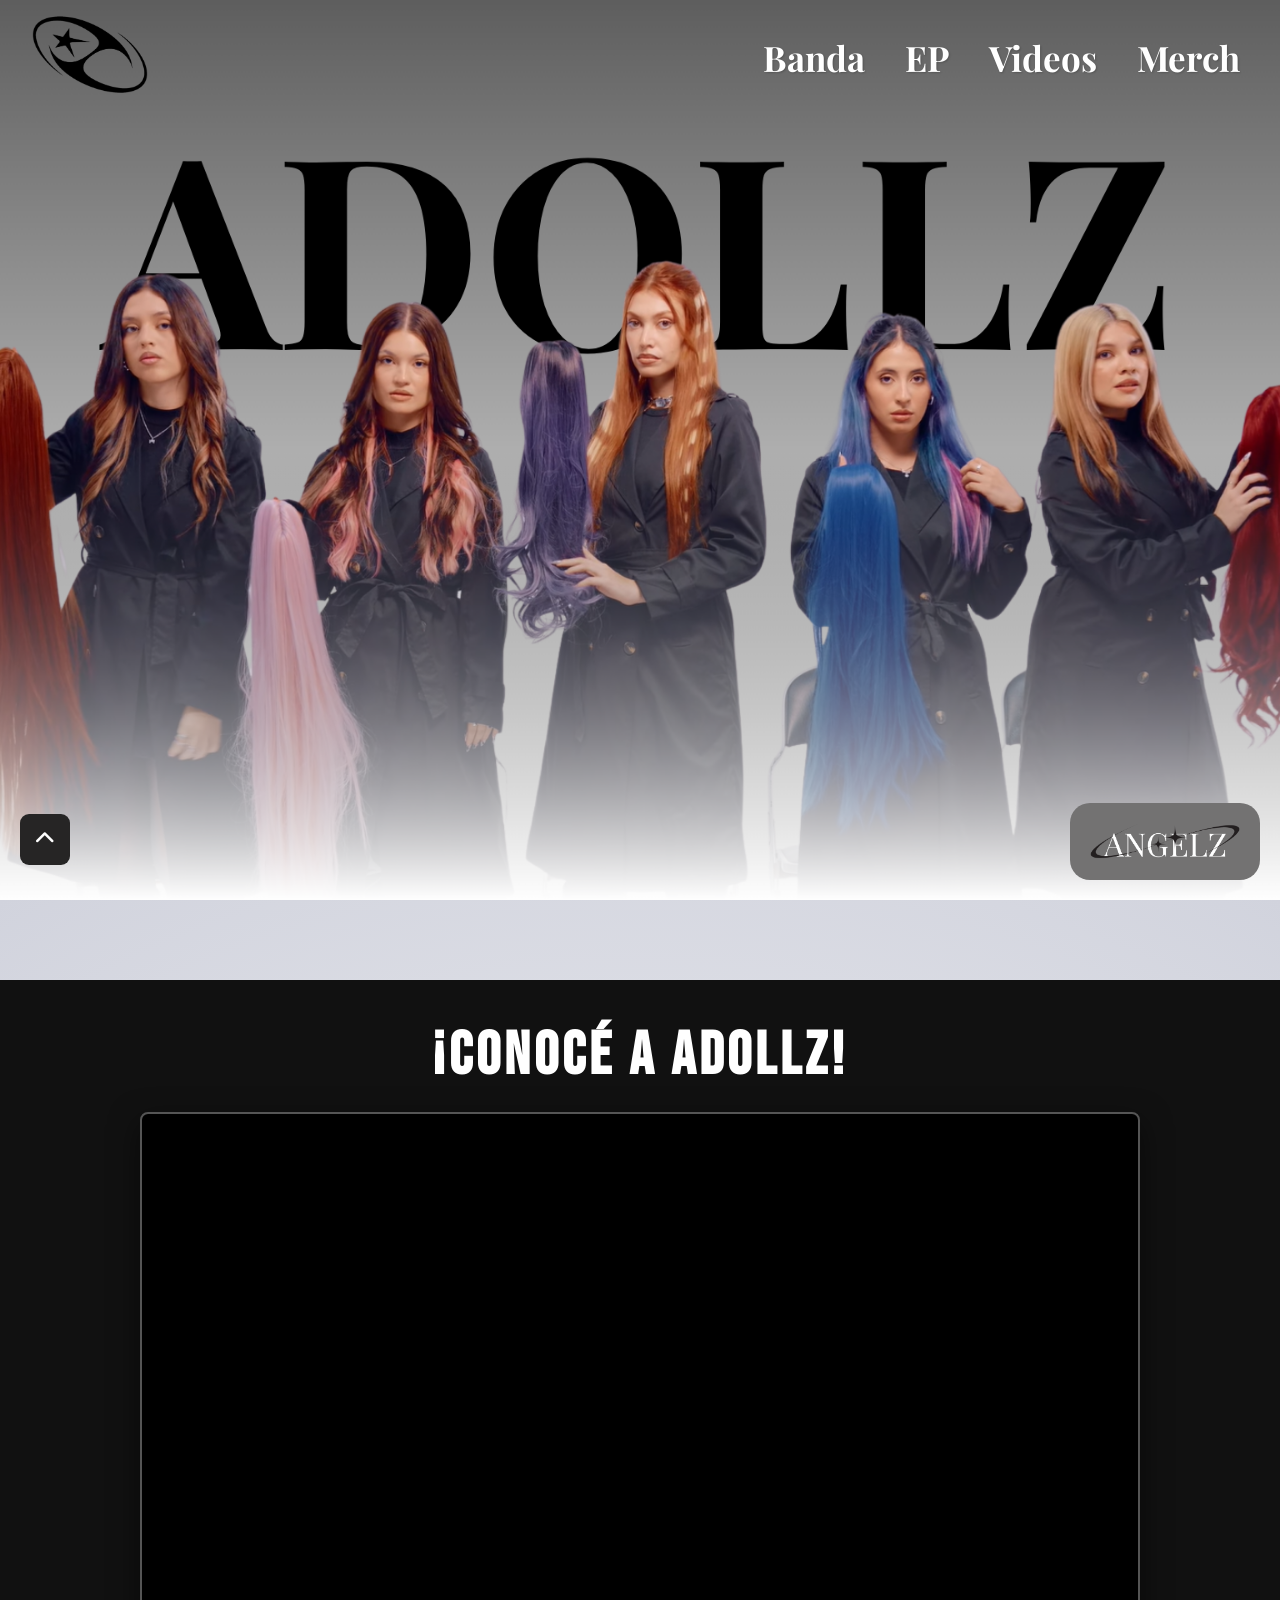
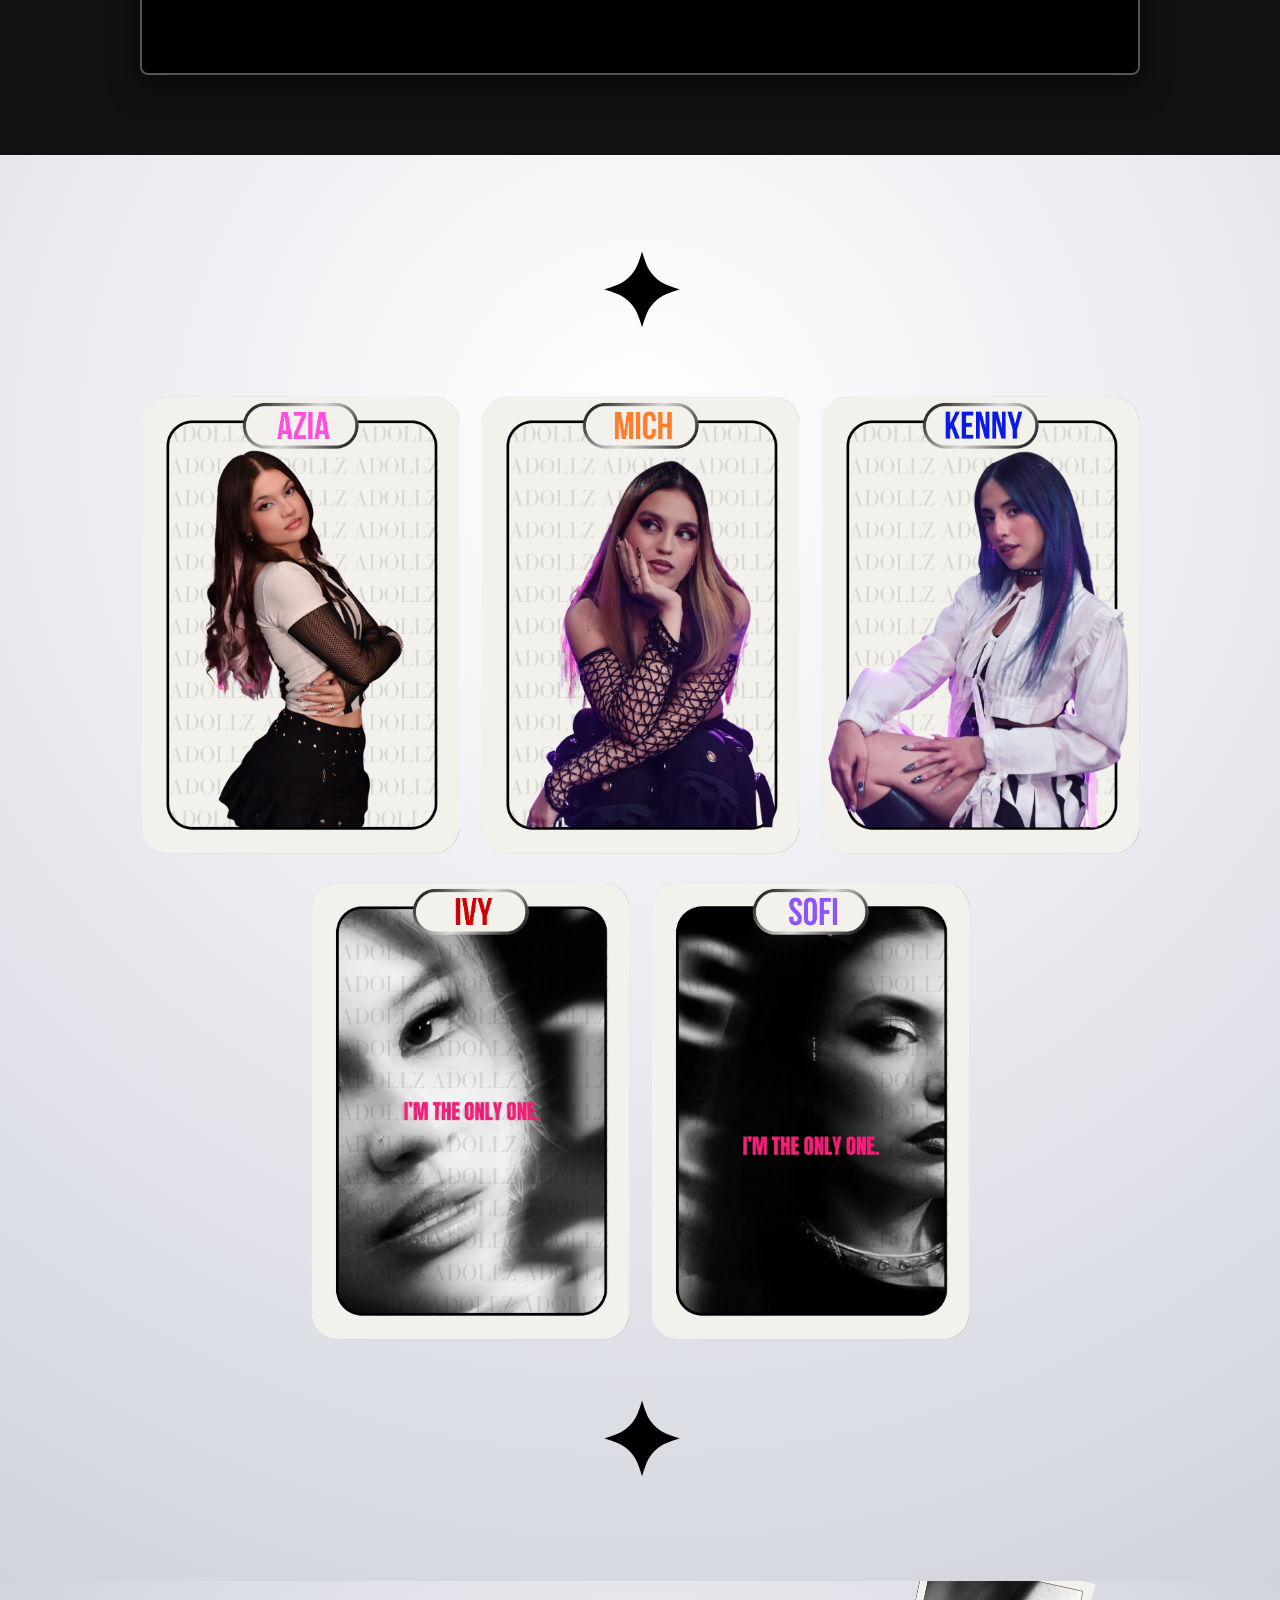
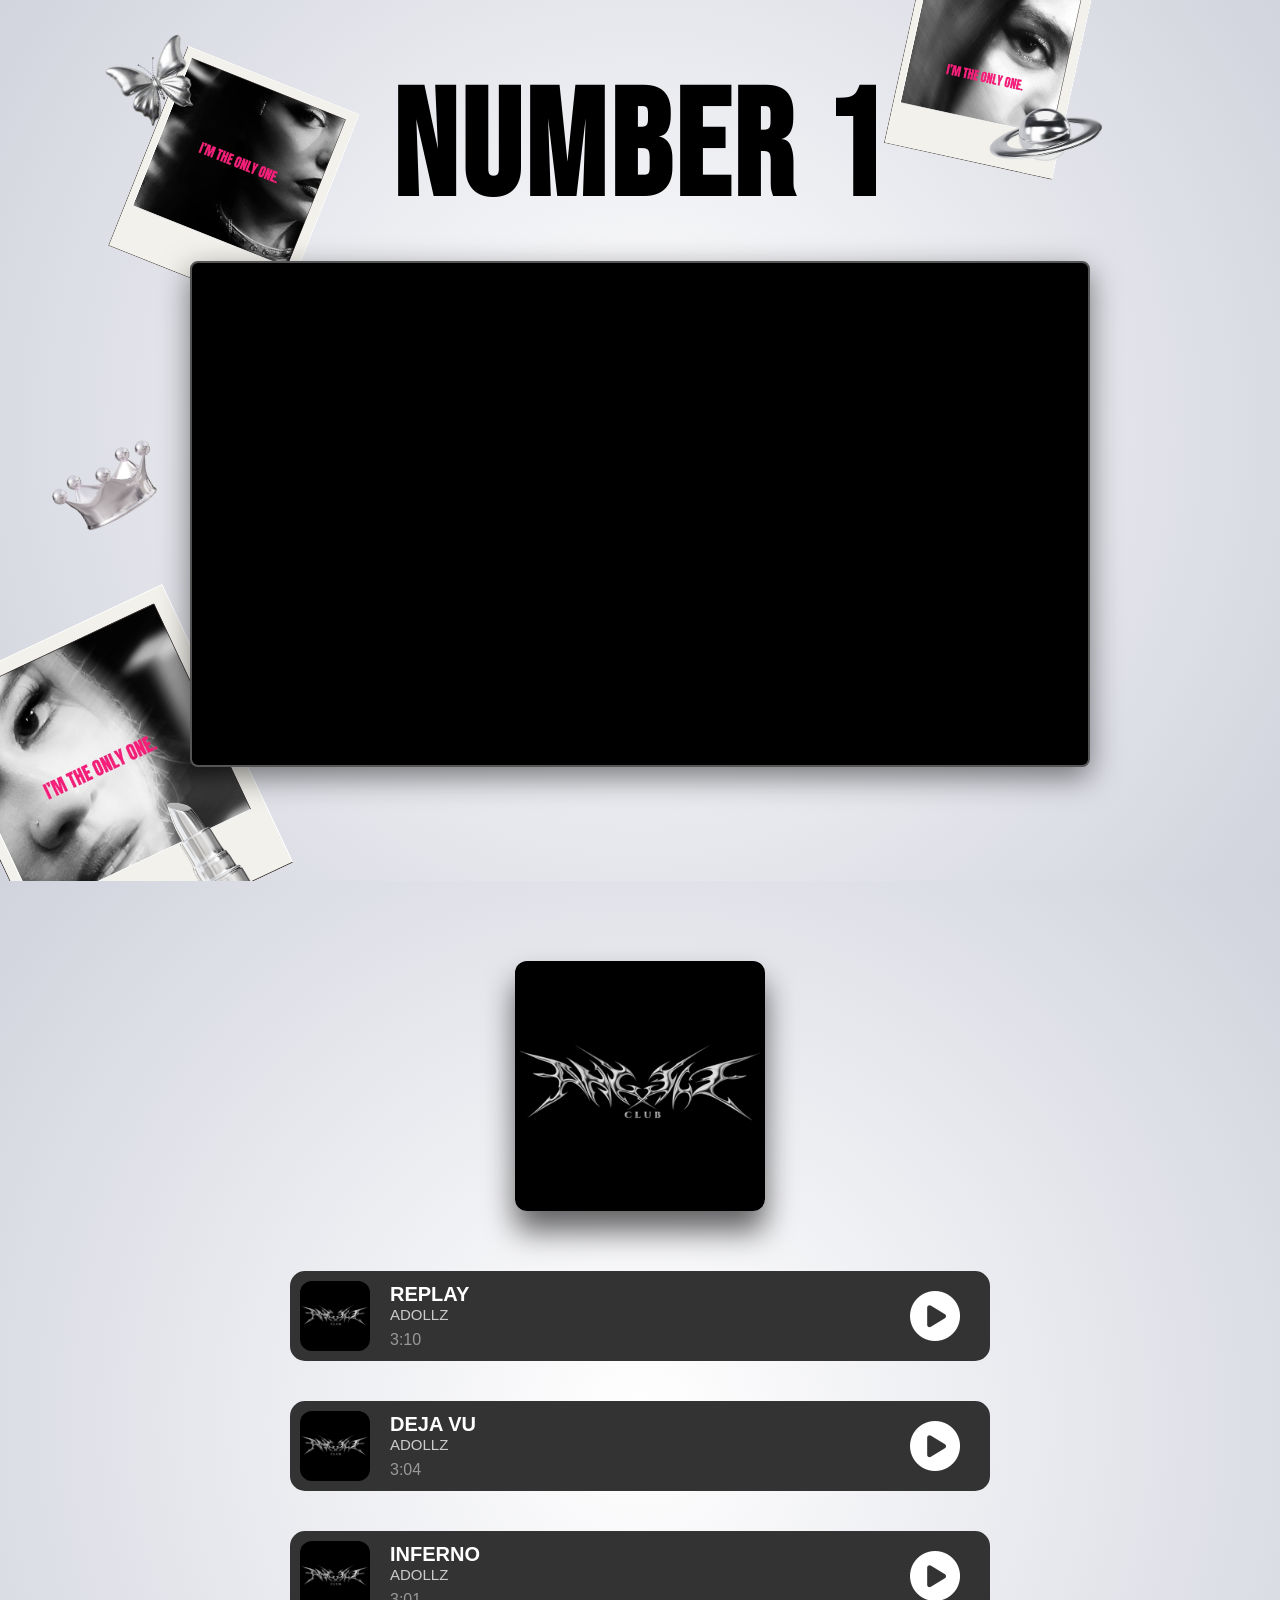
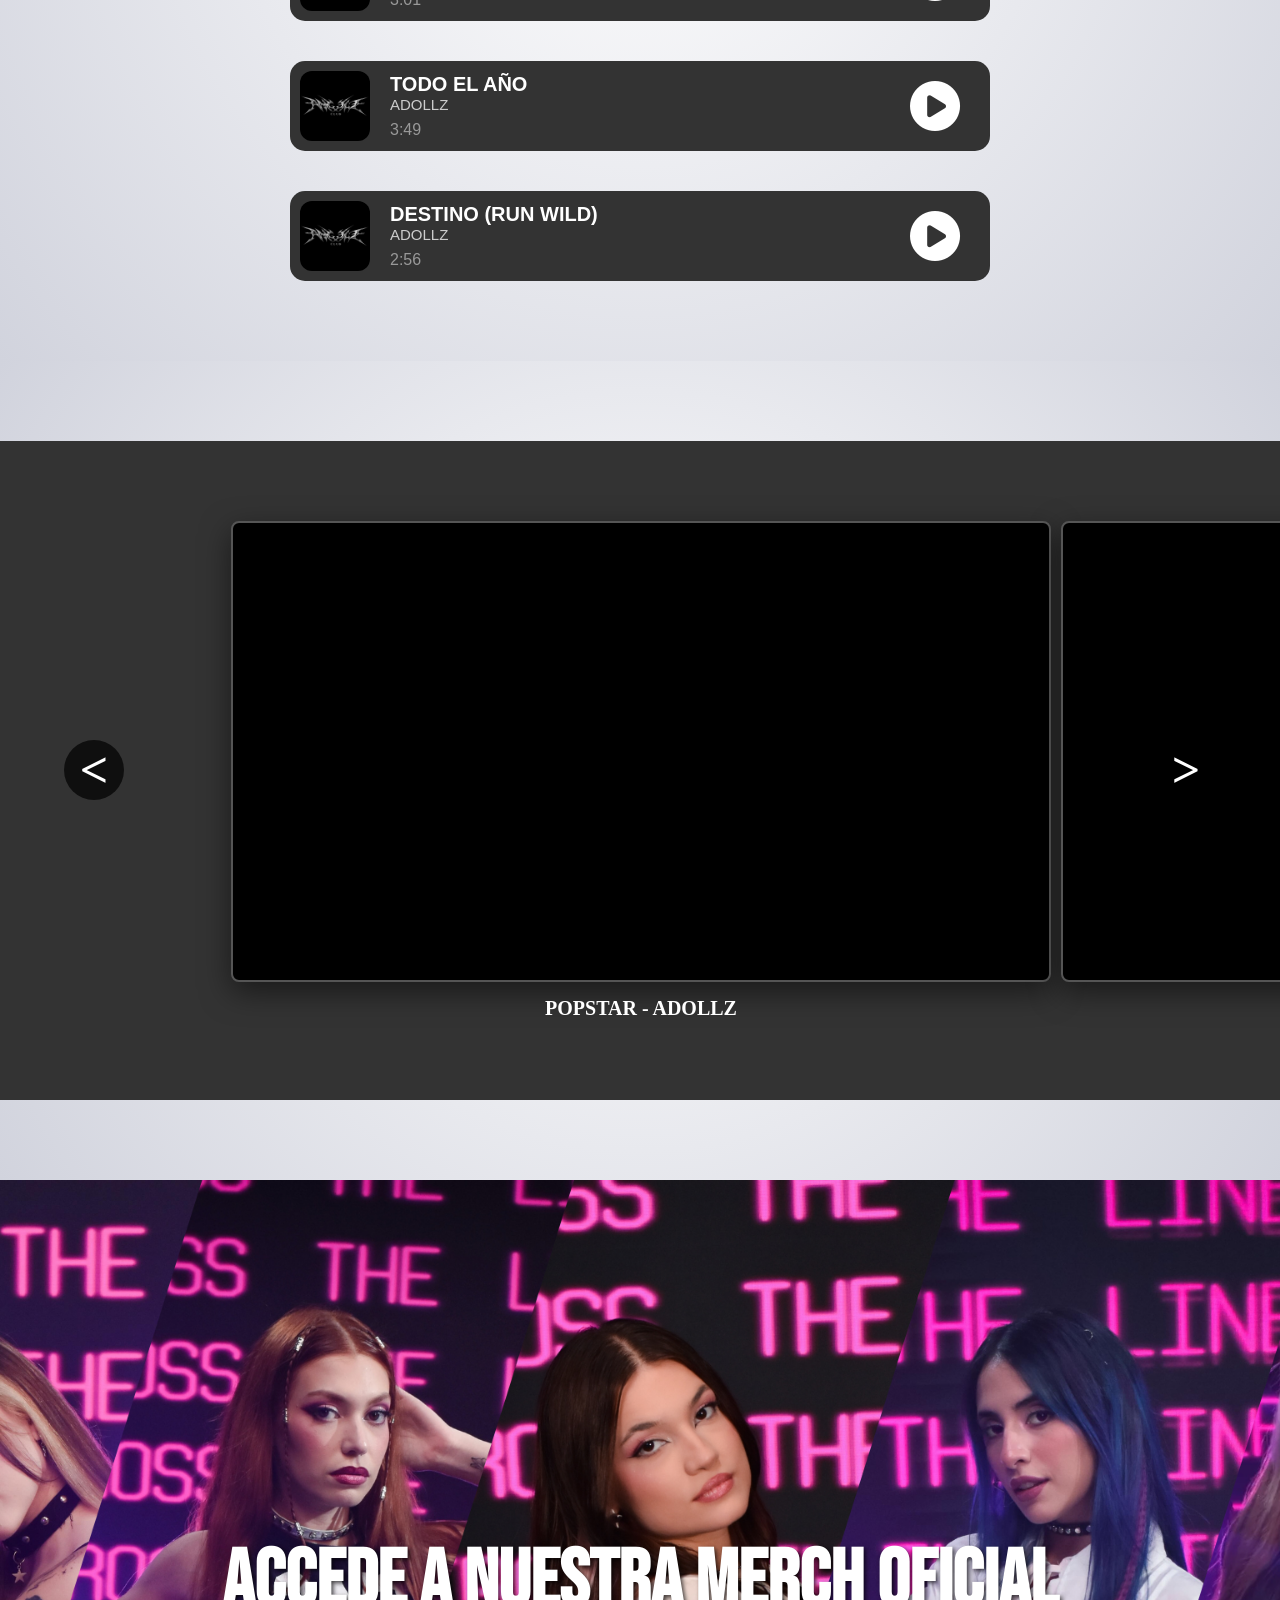
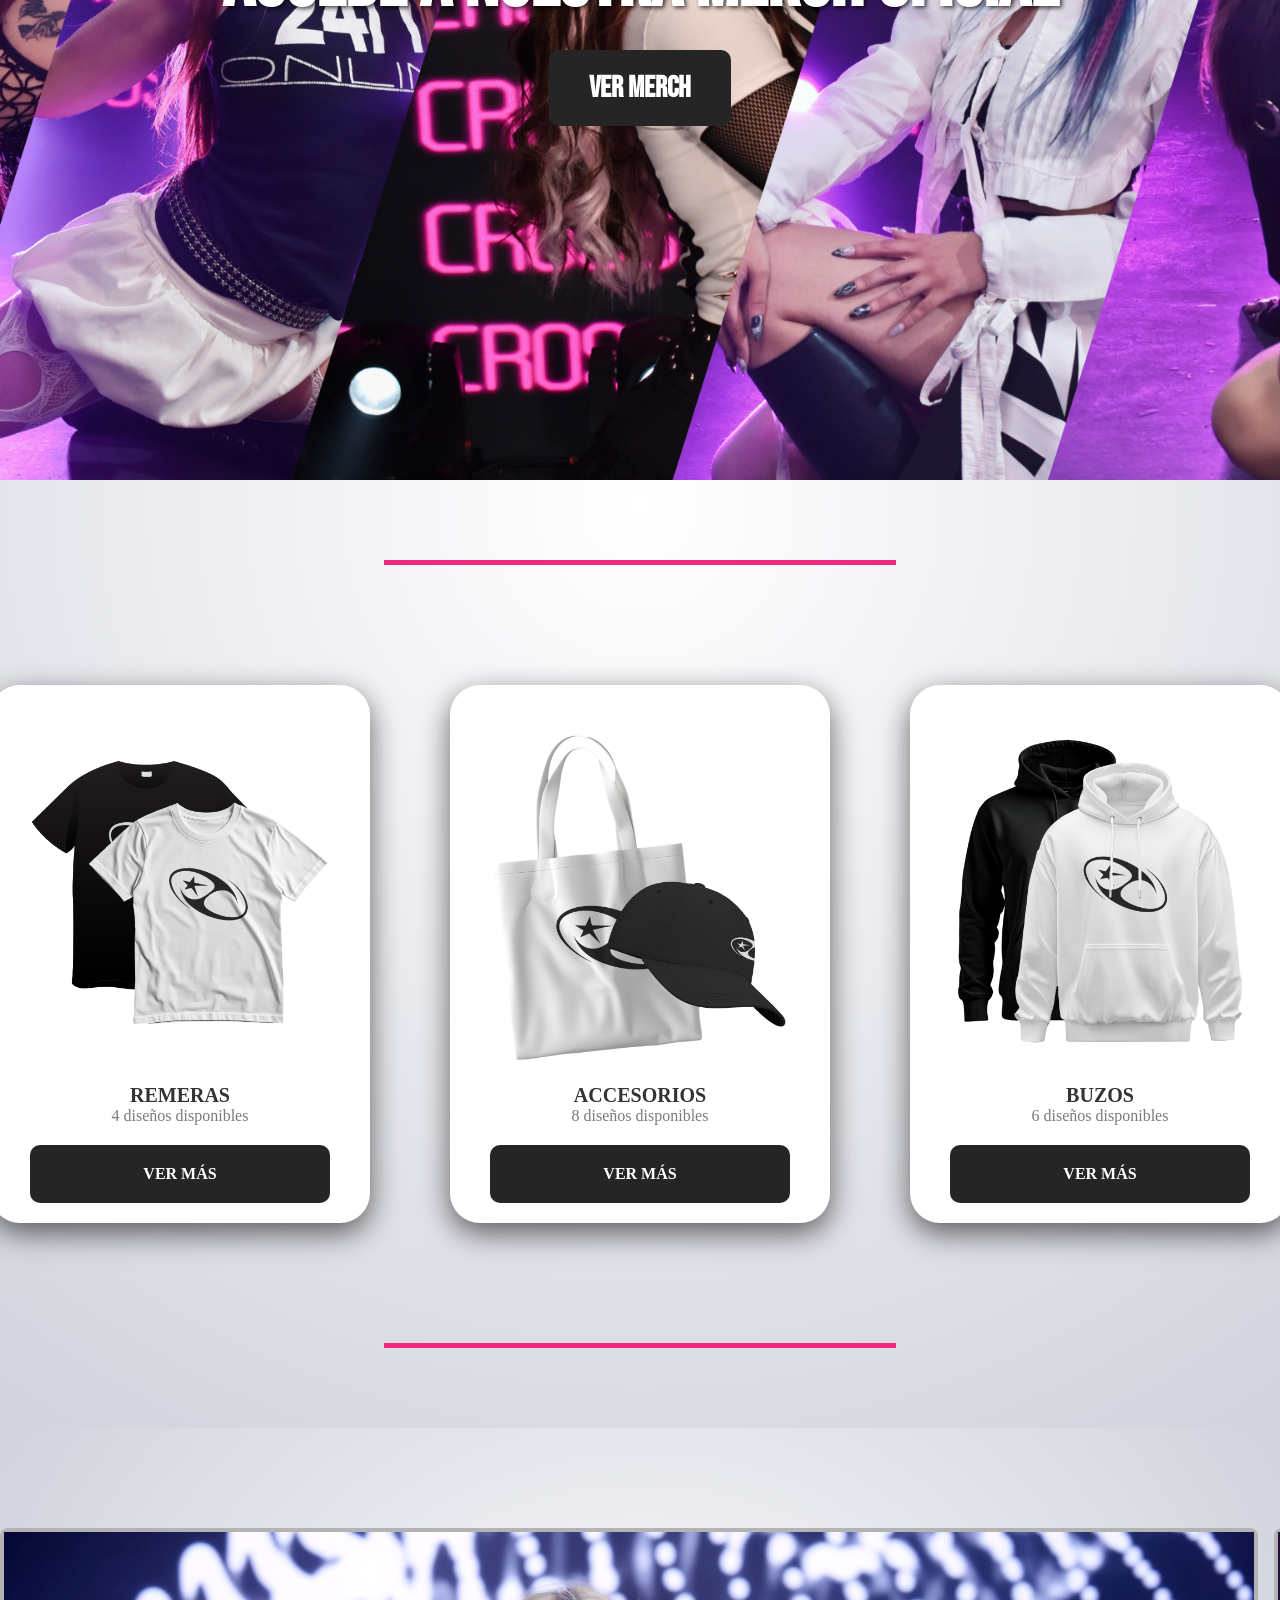
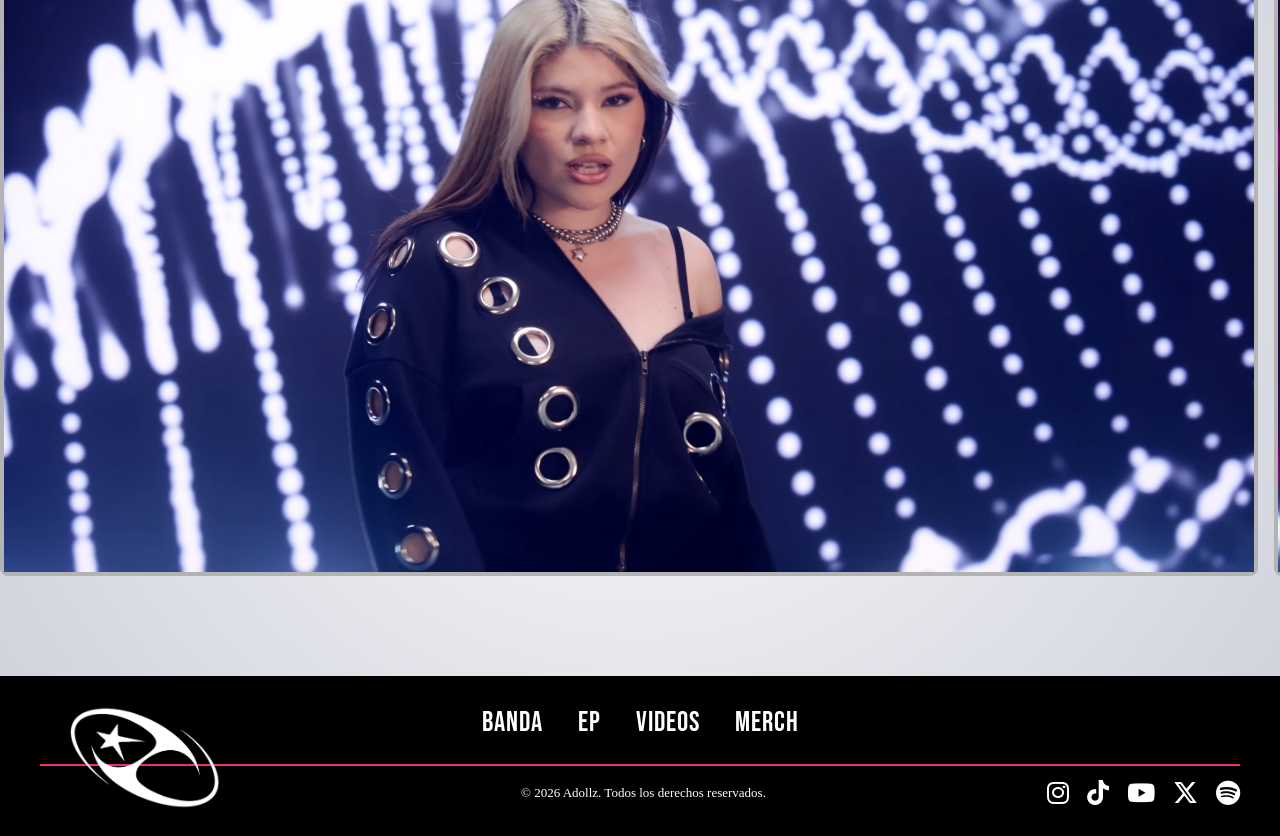
==== commit 32dcd6b1: "Nuevos cambios: Correcciones" ====
--- a/index.html
+++ b/index.html
@@ -16,7 +16,7 @@
         <link href="https://fonts.googleapis.com/css2?family=Playfair+Display:ital,wght@0,400..900;1,400..900&display=swap" rel="stylesheet">
         <link rel="preconnect" href="https://fonts.googleapis.com">
         <link rel="preconnect" href="https://fonts.gstatic.com" crossorigin>
-        <link href="https://fonts.googleapis.com/css2?family=Bebas+Neue&display=swap" rel="stylesheet">
+        <link href="https://fonts.googleapis.com/css2?family=Bebas+Neue&display=swap" rel="stylesheet"> 
         <!-- ICONOS -->
         <link rel="stylesheet" href="https://cdnjs.cloudflare.com/ajax/libs/font-awesome/6.5.1/css/all.min.css">
     </head>
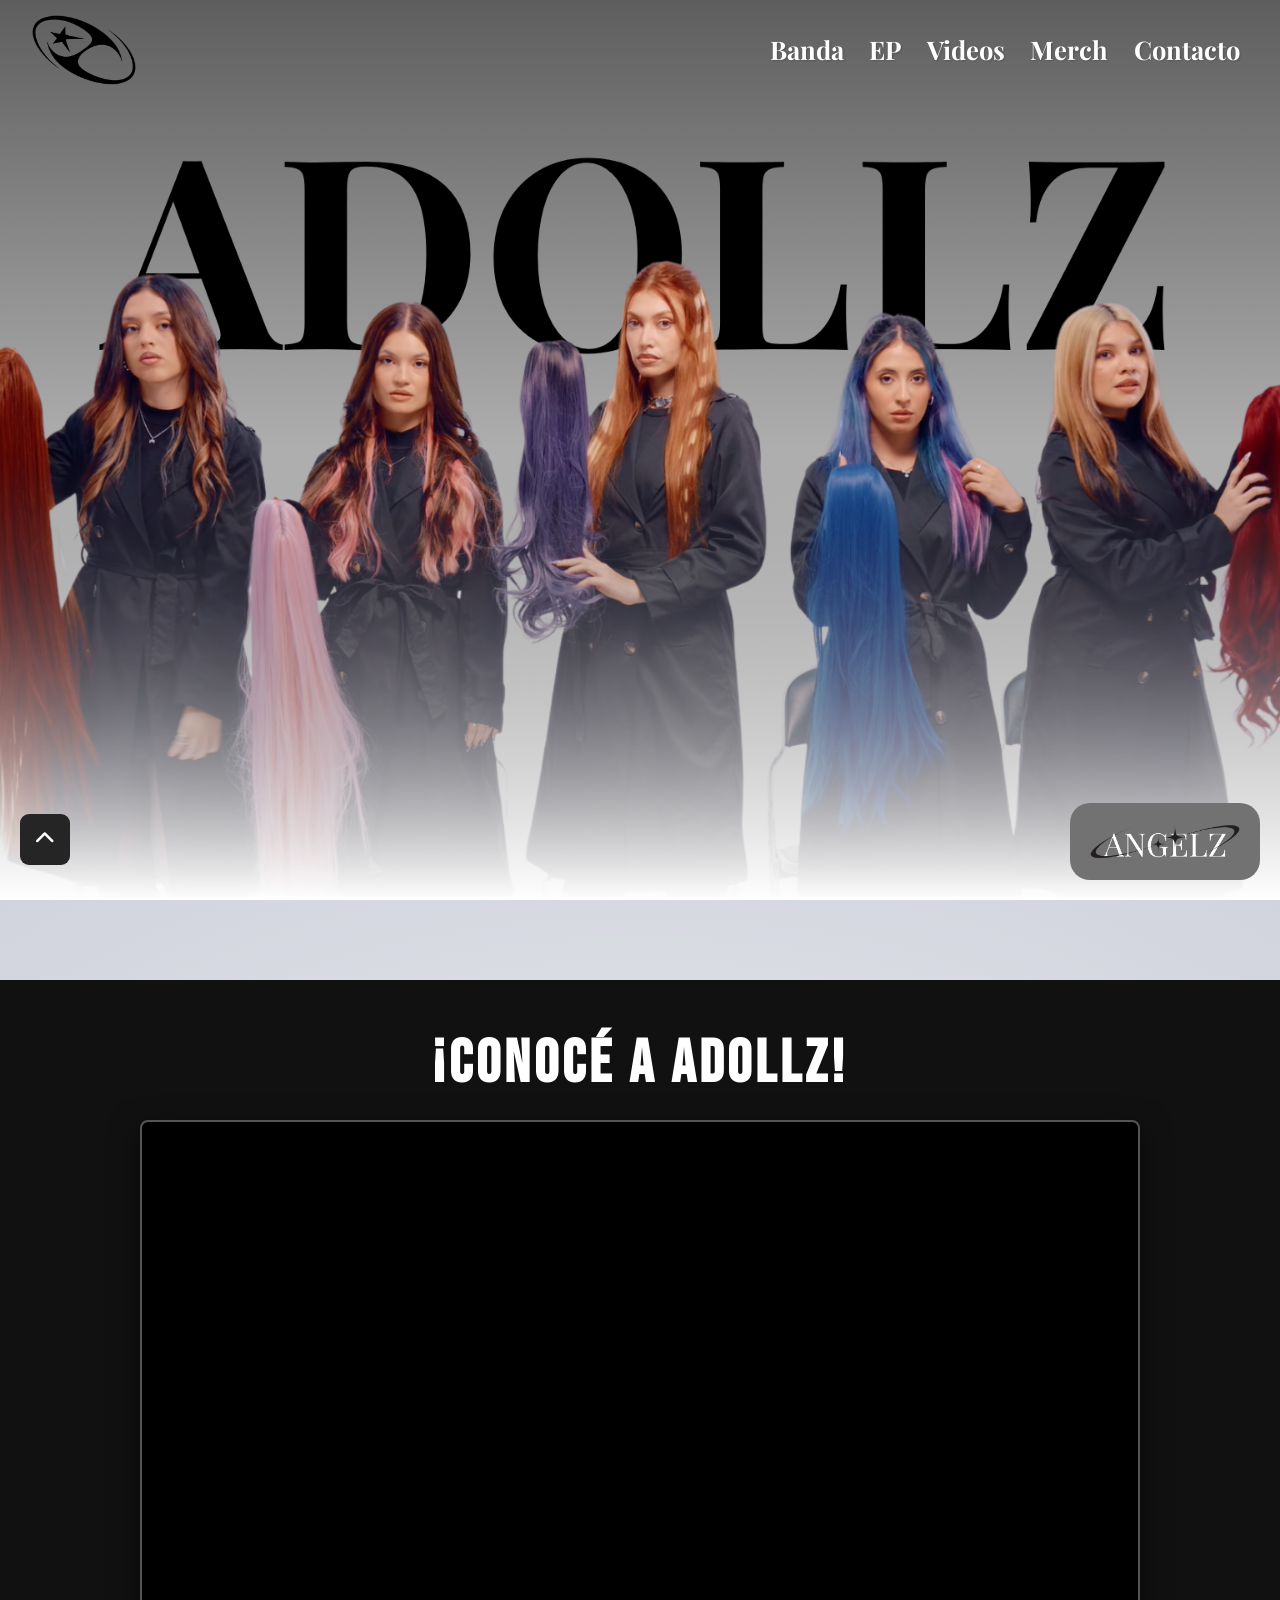
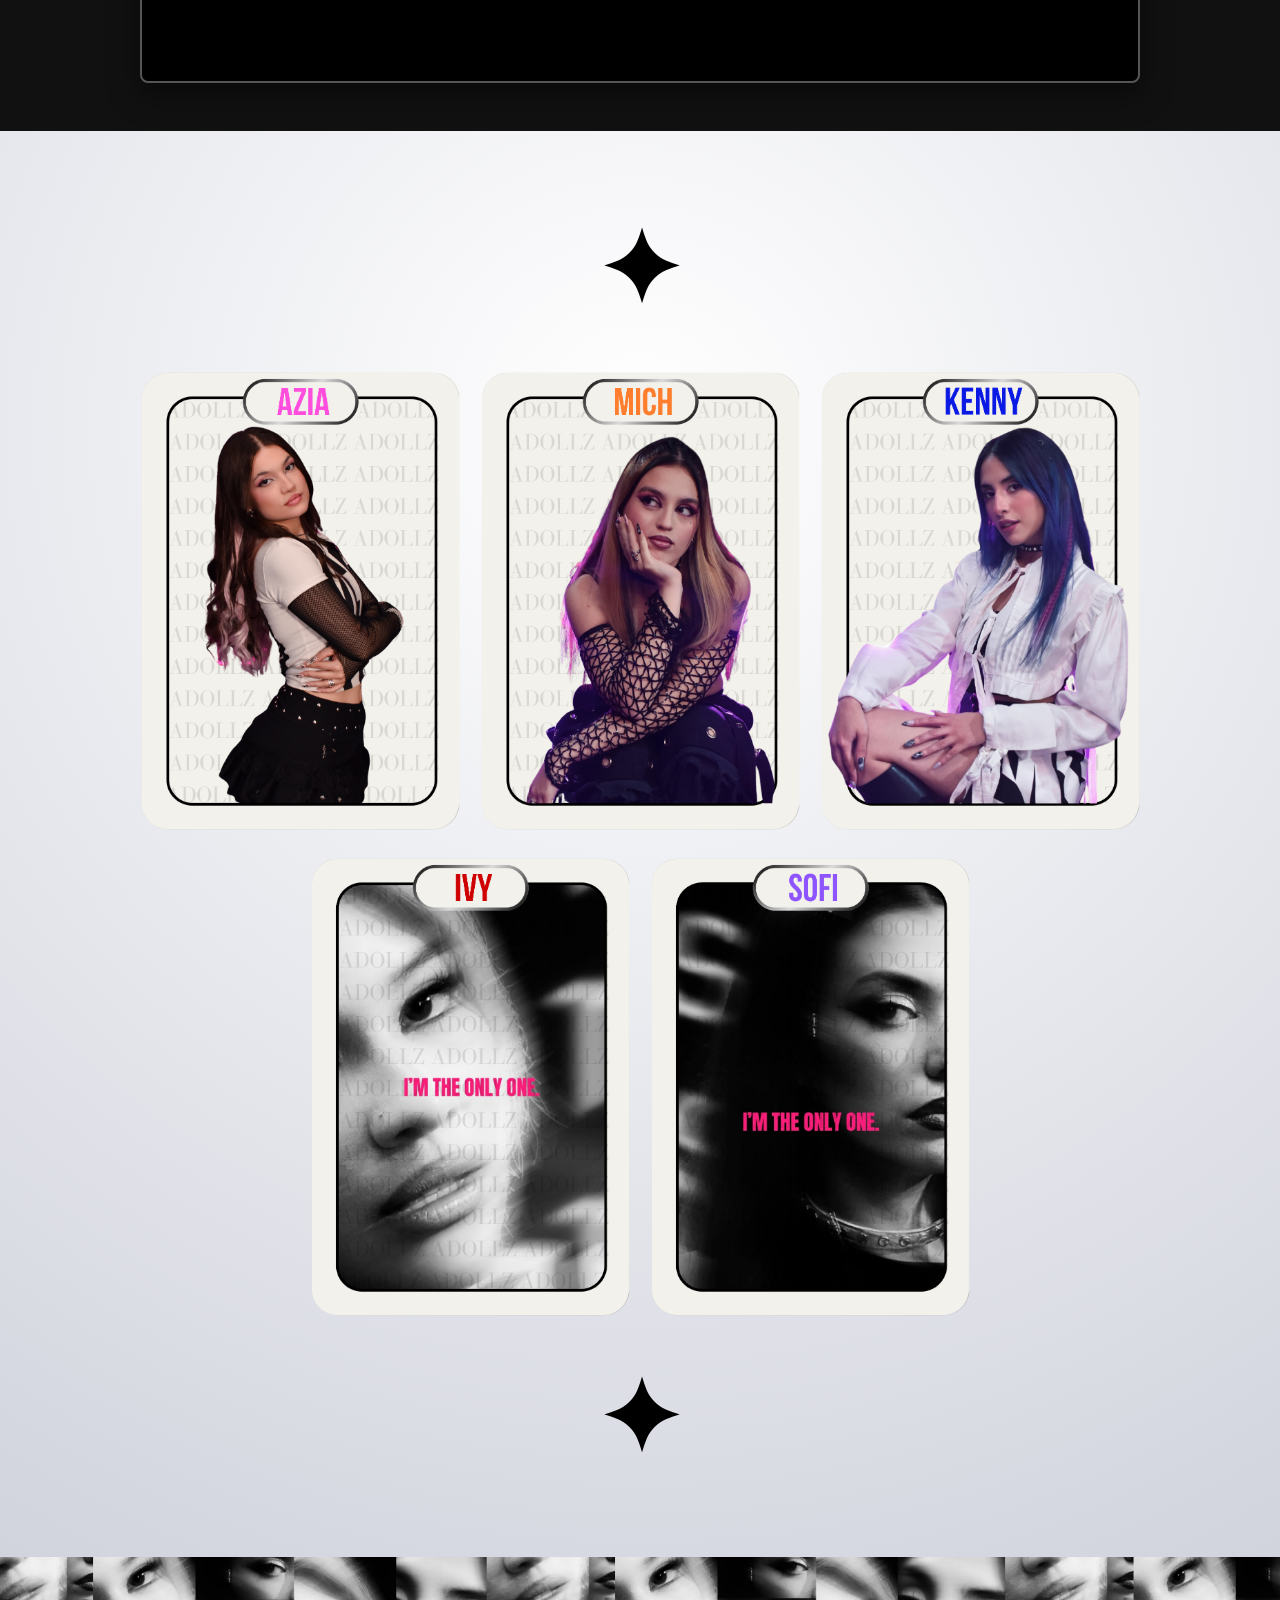
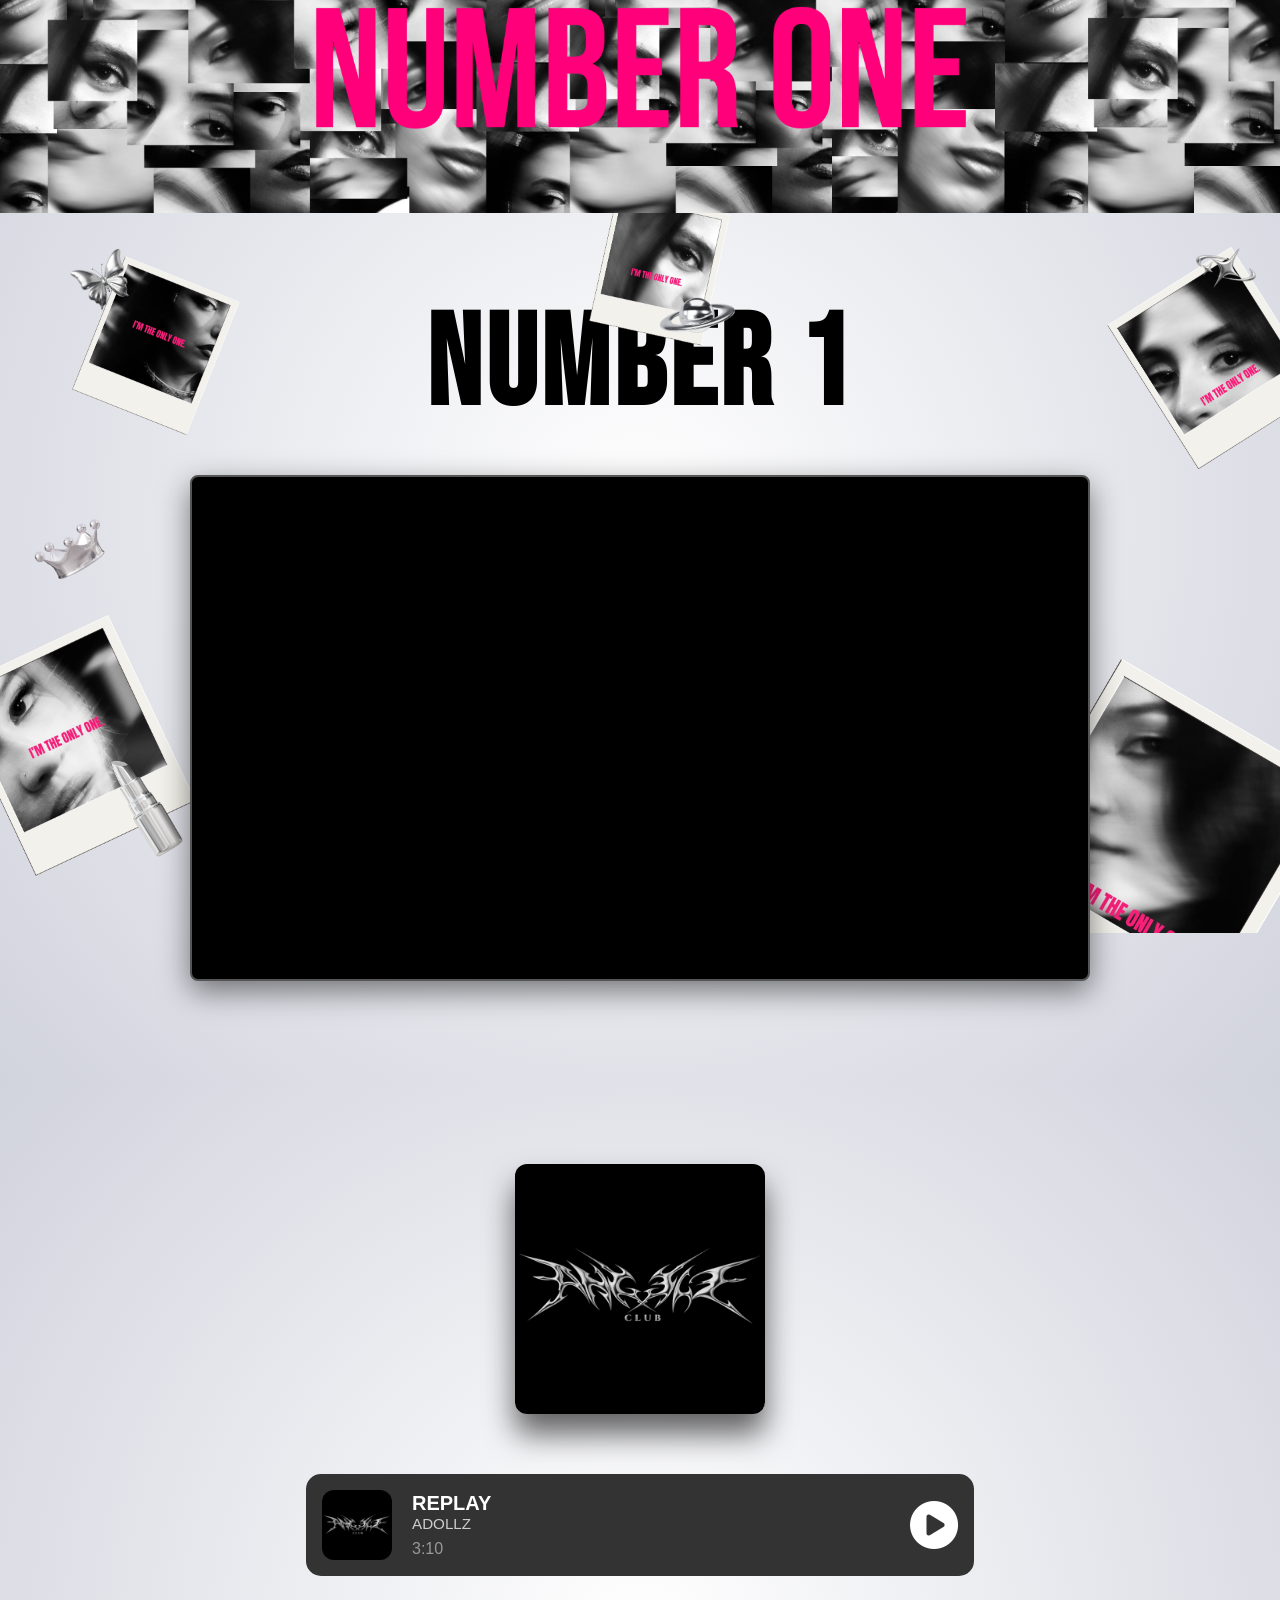
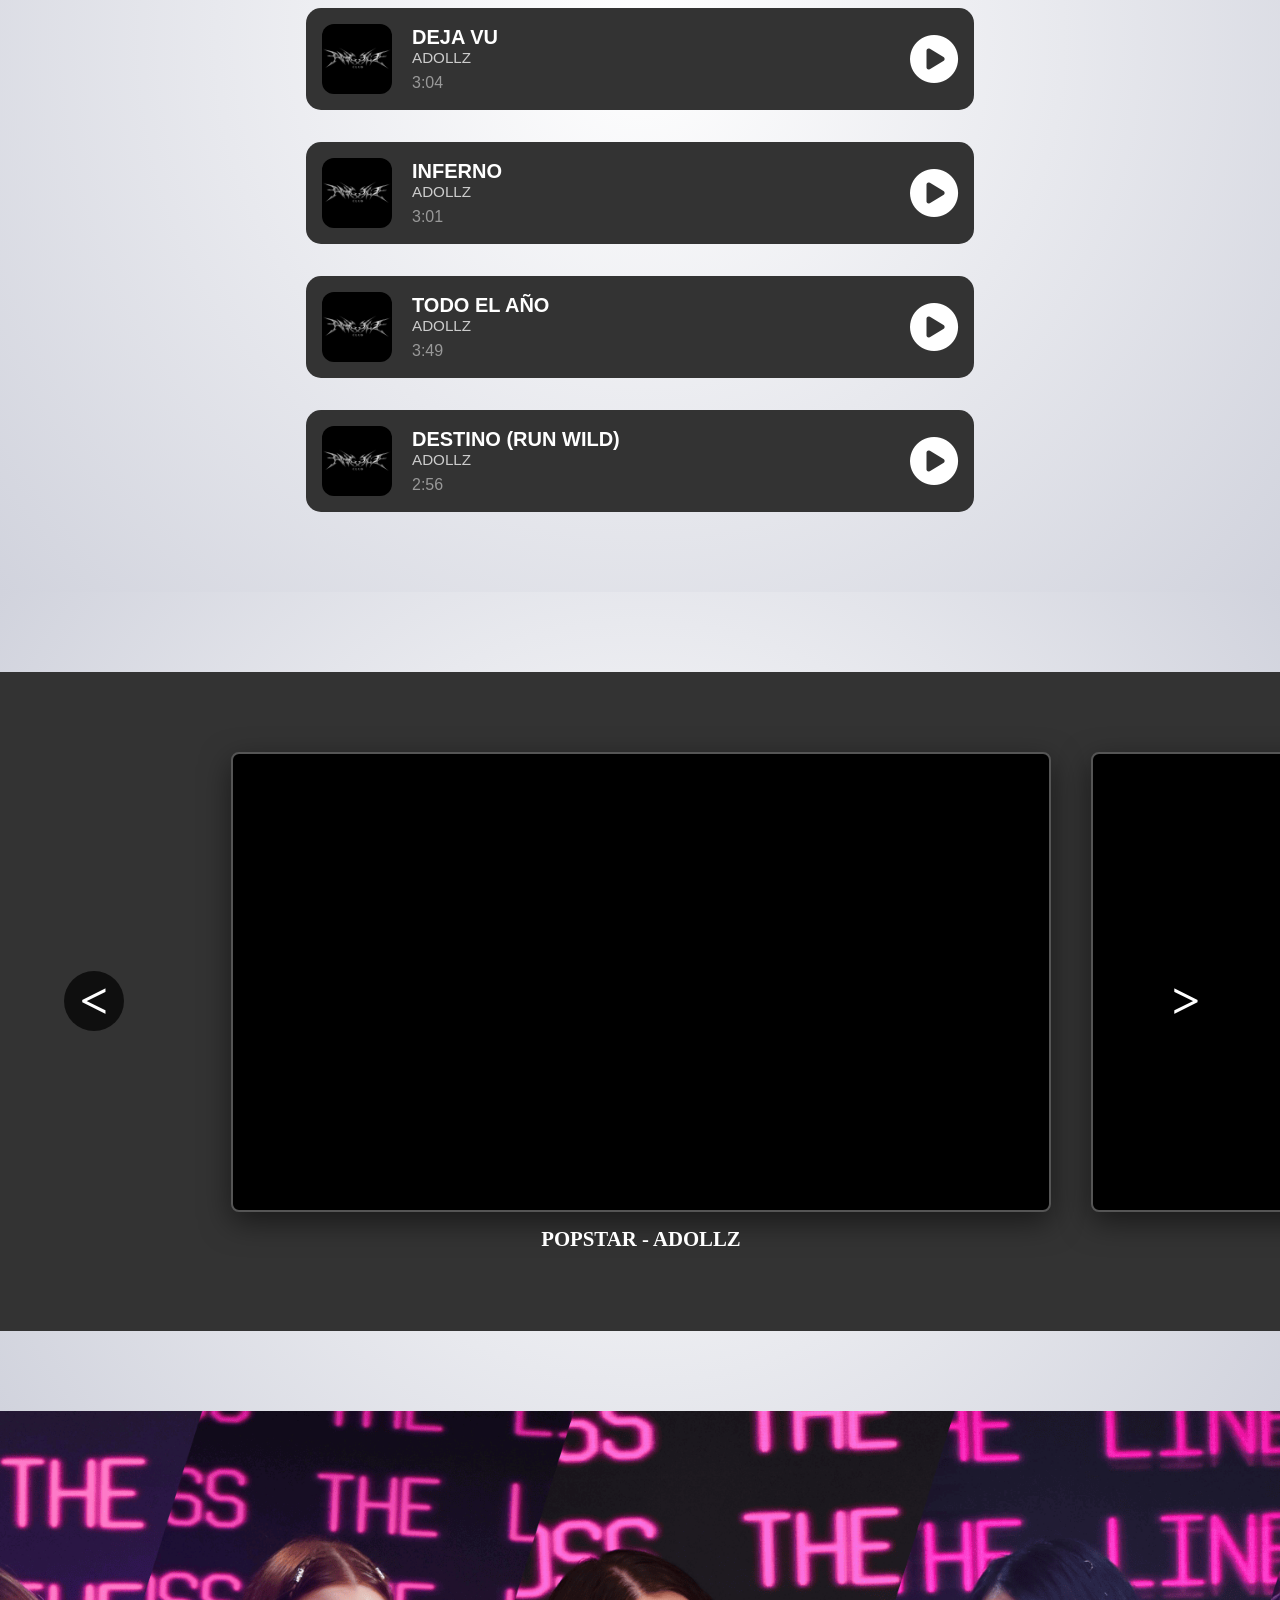
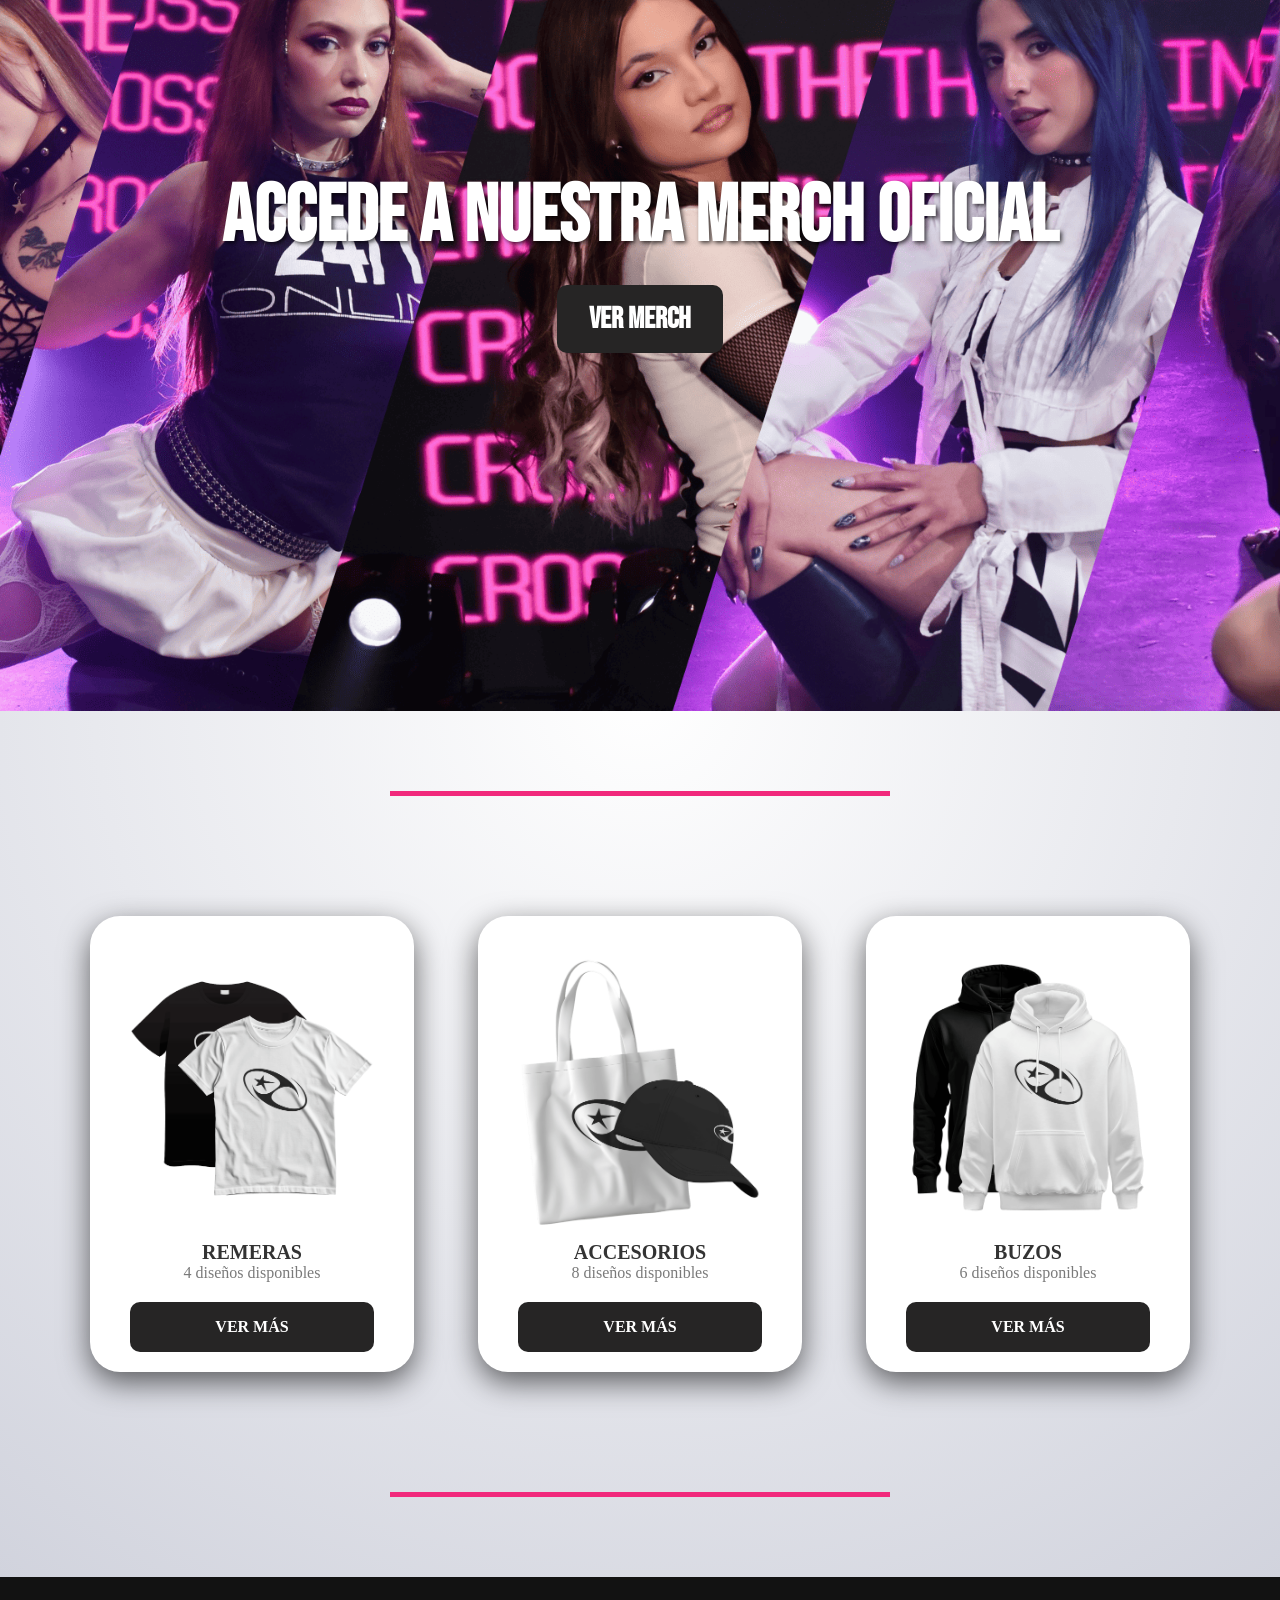
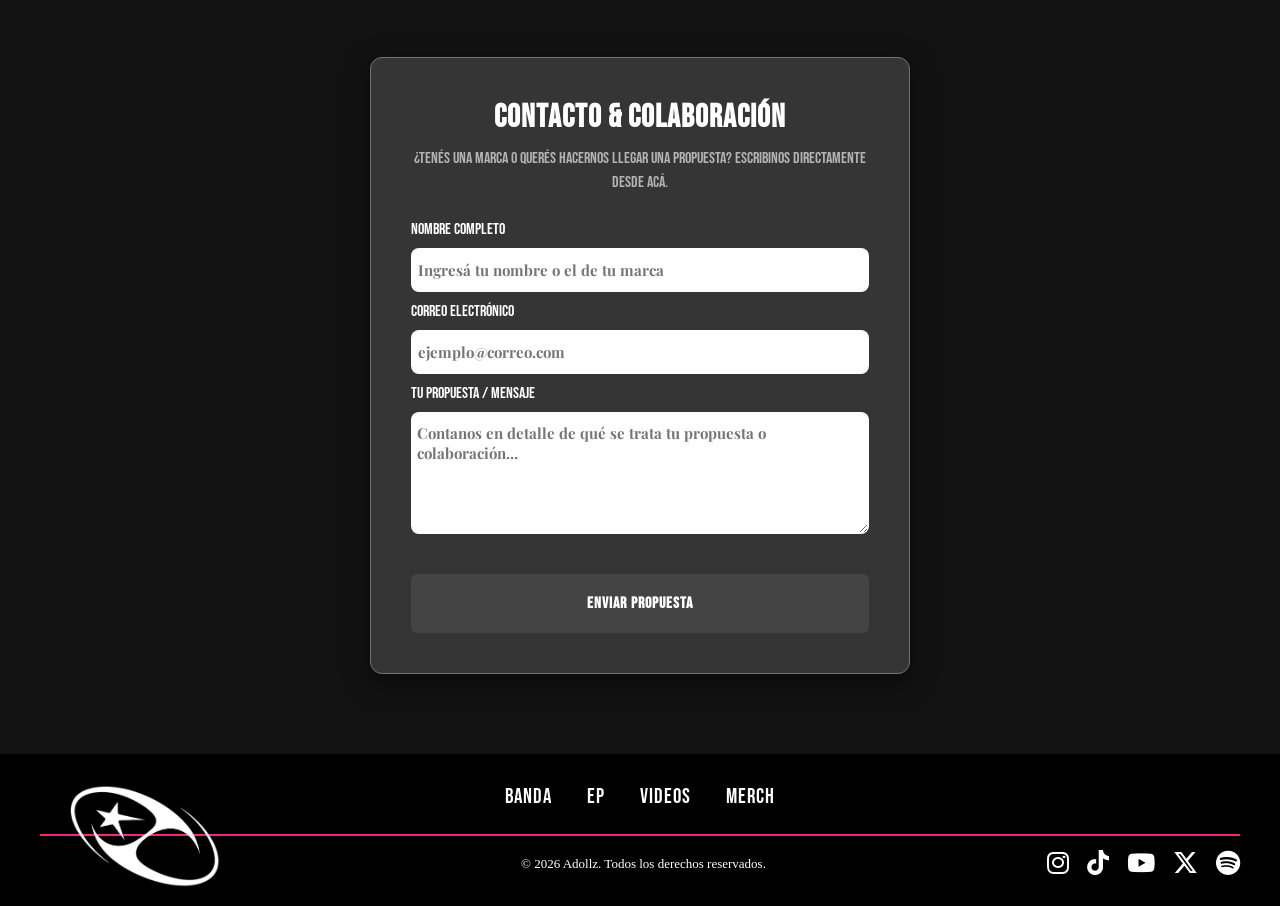
==== commit eff02d10: "NUEVOS CAMBIOS: Media Queries y Optimización" ====
--- a/index.html
+++ b/index.html
@@ -44,6 +44,7 @@
                             <li><a class="item-bar" href="#ep">EP</a></li>
                             <li><a class="item-bar" href="#videos">Videos</a></li>
                             <li><a class="item-bar" href="#merch">Merch</a></li>
+                            <li><a class="item-bar" href="#contacto">Contacto</a></li>
                         </ul>
                     </div>
                 </nav>
@@ -156,6 +157,11 @@
             </section>
 
             <section id="newsong" class="newsong-section">
+
+                <div class="banner-newsong">
+                    <img src="img/banner.png" alt="Banner de la banda Adollz">
+                </div>
+
                 <div class="container-newsong">
 
                     <h1 class="newsong-titulo">NUMBER 1</h1>
@@ -361,7 +367,7 @@
                 <div class="container merch-content">
 
                     <div class="preescena-content">
-                        <img src="./img/preescena.png">
+                        <img src="img/preescena.png" alt="Vista previa de la tienda oficial de Adollz">
 
                         <div class="preescena-info">
                             <h1>ACCEDE A NUESTRA MERCH OFICIAL</h1>
@@ -417,7 +423,42 @@
                 </div>
             </section>
 
-            <section class="image-carousel-section">
+            <section id="contacto" class="formulario-contacto-section">
+
+                <div class="contacto-contenedor">
+                    <div class="contacto-encabezado">
+                        <h2>Contacto & Colaboración</h2>
+                        <p>¿Tenés una marca o querés hacernos llegar una propuesta? Escribinos directamente desde acá.</p>
+                    </div>
+
+                    <form id="form-contacto" action="https://formspree.io/f/xzdlyrln" method="POST" novalidate>
+
+                        <div class="control-formulario">
+                            <label for="nombre">Nombre Completo</label>
+                            <input type="text" id="nombre" name="nombre" placeholder="Ingresá tu nombre o el de tu marca">
+                            <span class="error-msg hidden" id="error-nombre">Por favor, ingresá un nombre válido.</span>
+
+                            <label for="email">Correo Electrónico</label>
+                            <input type="email" id="email" name="email" placeholder="ejemplo@correo.com">
+                            <span class="error-msg hidden" id="error-email">Por favor, ingresá un correo electrónico válido.</span>
+                        
+                            <label for="mensaje">Tu Propuesta / Mensaje</label>
+                            <textarea name="mensaje" id="mensaje" rows="5" placeholder="Contanos en detalle de qué se trata tu propuesta o colaboración... "></textarea>
+                            <span class="error-msg hidden" id="error-mensaje">El mensaje no puede estar vacío.</span>
+                        </div>
+
+                        <div class="formulario-acciones">
+                            <button type="submit" id="btn-enviar-formulario" class="btn-principal">Enviar Propuesta</button>
+                        </div>
+
+                        
+                    </form>
+
+                </div>
+
+            </section>
+
+            <!-- <section class="image-carousel-section">
                 <div class="image-carousel">
                     <div class="group">
                         <div class="image-card"><img src="img/1.jpeg" alt=""></div>
@@ -476,7 +517,8 @@
                         <div class="image-card"><img src="img/26.jpeg" alt=""></div>
                     </div>
                 </div>
-            </section>
+            </section> -->
+
         </main>
 
         <a href="#" class="btn-subir" title="Volver al inicio">
@@ -524,7 +566,7 @@
                 <a href="#!" class="close-modal">&times;</a>
                 
                 <div class="spotify-embed">
-                    <iframe data-testid="embed-iframe" style="border-radius:12px" src="https://open.spotify.com/embed/track/0FPUHK0VeD0giwGs55r1Qu?utm_source=generator" width="100%" height="152" frameBorder="0" allowfullscreen="" allow="autoplay; clipboard-write; encrypted-media; fullscreen; picture-in-picture" loading="lazy"></iframe>
+                    <iframe data-testid="embed-iframe" style="border-radius:12px" src="https://open.spotify.com/embed/track/0FPUHK0VeD0giwGs55r1Qu?utm_source=generator" width="100%" height="80" frameBorder="0" allowfullscreen="" allow="autoplay; clipboard-write; encrypted-media; fullscreen; picture-in-picture" loading="lazy"></iframe>
                 </div>
 
                 <div class="lyrics-container">
@@ -649,7 +691,7 @@
                 <a href="#!" class="close-modal">&times;</a>
 
                 <div class="spotify-embed">
-                    <iframe data-testid="embed-iframe" style="border-radius:12px" src="https://open.spotify.com/embed/track/3V9Bq1w5fWP7aZ4hpxgkjC?utm_source=generator" width="100%" height="152" frameBorder="0" allowfullscreen="" allow="autoplay; clipboard-write; encrypted-media; fullscreen; picture-in-picture" loading="lazy"></iframe>
+                    <iframe data-testid="embed-iframe" style="border-radius:12px" src="https://open.spotify.com/embed/track/3V9Bq1w5fWP7aZ4hpxgkjC?utm_source=generator" width="100%" height="80" frameBorder="0" allowfullscreen="" allow="autoplay; clipboard-write; encrypted-media; fullscreen; picture-in-picture" loading="lazy"></iframe>
                 </div>
 
                 <div class="lyrics-container">
@@ -785,7 +827,7 @@
                 <a href="#!" class="close-modal">&times;</a>
 
                 <div class="spotify-embed">
-                    <iframe data-testid="embed-iframe" style="border-radius:12px" src="https://open.spotify.com/embed/track/37ZFAmjOKqVf02X9gFAAr6?utm_source=generator" width="100%" height="152" frameBorder="0" allowfullscreen="" allow="autoplay; clipboard-write; encrypted-media; fullscreen; picture-in-picture" loading="lazy"></iframe>
+                    <iframe data-testid="embed-iframe" style="border-radius:12px" src="https://open.spotify.com/embed/track/37ZFAmjOKqVf02X9gFAAr6?utm_source=generator" width="100%" height="80" frameBorder="0" allowfullscreen="" allow="autoplay; clipboard-write; encrypted-media; fullscreen; picture-in-picture" loading="lazy"></iframe>
                 </div>
 
                 <div class="lyrics-container">
@@ -893,7 +935,7 @@
                 <a href="#!" class="close-modal">&times;</a>
 
                 <div class="spotify-embed">
-                    <iframe data-testid="embed-iframe" style="border-radius:12px" src="https://open.spotify.com/embed/track/3u57UKolRZ3ucmxneIb99Y?utm_source=generator" width="100%" height="152" frameBorder="0" allowfullscreen="" allow="autoplay; clipboard-write; encrypted-media; fullscreen; picture-in-picture" loading="lazy"></iframe>
+                    <iframe data-testid="embed-iframe" style="border-radius:12px" src="https://open.spotify.com/embed/track/3u57UKolRZ3ucmxneIb99Y?utm_source=generator" width="100%" height="80" frameBorder="0" allowfullscreen="" allow="autoplay; clipboard-write; encrypted-media; fullscreen; picture-in-picture" loading="lazy"></iframe>
                 </div>
 
                 <div class="lyrics-container">
@@ -976,7 +1018,7 @@
                 <a href="#!" class="close-modal">&times;</a>
 
                 <div class="spotify-embed">
-                    <iframe data-testid="embed-iframe" style="border-radius:12px" src="https://open.spotify.com/embed/track/3hL1ZfAQYJ85XEGncxjE6u?utm_source=generator" width="100%" height="152" frameBorder="0" allowfullscreen="" allow="autoplay; clipboard-write; encrypted-media; fullscreen; picture-in-picture" loading="lazy"></iframe>
+                    <iframe data-testid="embed-iframe" style="border-radius:12px" src="https://open.spotify.com/embed/track/3hL1ZfAQYJ85XEGncxjE6u?utm_source=generator" width="100%" height="80" frameBorder="0" allowfullscreen="" allow="autoplay; clipboard-write; encrypted-media; fullscreen; picture-in-picture" loading="lazy"></iframe>
                 </div>
 
                 <div class="lyrics-container">
--- a/css/style.css
+++ b/css/style.css
@@ -10,11 +10,27 @@
     scroll-behavior: smooth;
 }
 
+img {
+    display: block;
+    max-width: 100%;
+    height: auto;
+}
+
+:root{
+    --color-principal:#f1297c;
+    --color-oscuro:#262525;
+    --color-gris:#333333;
+    --color-claro:#d1d3dd;
+
+    --radius:12px;
+    --transition:.3s ease;
+}
+
 /* HEADER */
 
 .container{
-    width: 90%;
-    margin: 0 auto;
+    width: min(90%, 1400px);
+    margin-inline: auto;
 }
 
 .header{
@@ -35,7 +51,7 @@
 }
 
 .logo-container img{
-    width: 140px;
+    width: clamp(90px, 10vw, 140px);
     height: auto;
     padding: 10px 10px;
 }
@@ -52,14 +68,14 @@
 .nav ul{
     list-style: none;
     display: flex;
-    gap: 40px;
+    gap: clamp(1rem, 2vw, 2.5rem);
 }
 
 .nav a{
     color: white;
     text-decoration: none;
     font-weight: bold;
-    font-size: 35px;
+    font-size: clamp(1.2rem, 2vw, 2rem);
     display: inline-block;
     text-shadow: 1px 1px 2px rgba(0,0,0,0.2);
 }
@@ -104,11 +120,13 @@
     display: flex;
     flex-direction: column;
     justify-content: center;
-    padding: 40px 0 80px;
-    align-items: center;
+    align-items: center;
+
+    padding:  clamp(2rem, 5vw, 3rem) 1rem;
+
     position: relative;
-    transition: 0.6s;
-    margin-bottom: 80px;
+    transition: box-shadow .6s;
+    margin-bottom: clamp(3rem, 8vw, 5rem);
 }
 
 .video-banda-container:hover{
@@ -118,6 +136,383 @@
 }
 
 .video-banda-box{
+    width: min(100%, 1000px);
+    aspect-ratio: 16/9;
+    background: #000000;
+    border: 2px solid #555;
+    border-radius: 8px;
+    overflow: hidden;
+    box-shadow: 0 10px 30px rgba(0,0,0,0.5);
+}
+
+.video-banda-box iframe{
+    width: 100%;
+    height: 100%;
+}
+
+.video-banda-container .banda-titulo{
+    font-family: 'Bebas Neue';
+    color: white;
+    font-size: clamp(2.5rem, 6vw, 3.75rem);
+    margin-bottom: 20px;
+    letter-spacing: 4px;
+    text-align: center;
+}
+
+.banda-section .banda-details{
+    display: flex;
+    justify-content: center;
+    font-size:  100px;
+}
+
+.card-container{
+    display: flex;
+    align-items: center;
+    justify-content: center;
+    flex-wrap: wrap;
+    gap: 20px;
+    
+    padding: 40px 10px;
+
+    width: 100%;
+    max-width: 100%;
+}
+
+.card-item{
+    position: relative;
+    width: 100%;
+    max-width: 320px;
+    aspect-ratio: 350 / 510;
+}
+
+.card-item .face{
+    display: block;
+    position: absolute;
+    width: 100%;
+    height: 100%;
+    backface-visibility: hidden;
+    border-radius: 10px;
+    overflow: hidden;
+    transition: transform .8s;
+    top: 0;
+    left: 0;
+}
+
+.card-item .card-front{
+    transform: perspective(600px) rotateY(0deg);
+}
+
+.card-item .card-front img{
+    display: block;
+    position: absolute;
+    width: 100%;
+    height: 100%;
+    object-fit:cover;
+}
+
+.card-item .card-back img{
+    display: block;
+    position: absolute;
+    top: 0;
+    left: 0;
+    width: 100%;
+    height: 100%;
+    object-fit: cover;
+    z-index: 1;
+}
+
+.card-item .card-back{
+    transform: perspective(600px) rotateY(180deg);
+    padding: 0px;
+    display: flex;
+    flex-direction: column;
+    justify-content: space-between;
+}
+
+.card-icons{
+    display: flex;
+    justify-content: center;
+    align-items: center;
+    position: absolute;
+    top: 50%;
+    left: 50%;
+    transform: translate(-50%, -50%);
+    gap: 20px;
+    width: 100%;
+    height: 100%;
+    z-index: 10;
+    background: transparent;
+}
+
+.card-icons a{
+    color: white;
+    font-size: clamp(1.5rem,3vw,2.4rem);
+    text-decoration: none;
+    transition: transform 0.3s ease, color 0.3s ease;
+}
+
+.card-icons a:hover{
+    color: black;
+    transform: scale(1.2);
+}
+
+.card-item:hover .card-front{
+    transform: perspective(600px) rotateY(180deg);
+}
+
+.card-item:hover .card-back{
+    transform: perspective(600px) rotateY(360deg);
+}
+
+/* NEWSONG */
+
+.banner-newsong{
+    width: 100%;
+    height: auto;
+    overflow: hidden;
+    background-color: black;
+    line-height: 0;
+    display: block;
+    position: relative;
+}
+
+.banner-newsong img {
+    display: block;
+    width: 100%;
+    height: auto;
+    object-fit: cover;
+}
+
+/* 3D NEW SONG */
+
+.newsong-section{
+    background: radial-gradient(circle, rgba(255,255,255,1) 0%, #d1d3dd 100%);
+    width: 100%;
+    position: relative;
+    overflow: hidden;
+}
+
+.container-newsong{
+    position: relative;
+    width: 100%;
+    height: 100%;
+    overflow: hidden;
+    padding-bottom: clamp(3rem,8vw,9rem);
+}
+
+.newsong-titulo{
+
+    margin-top: clamp(2rem,6vw,5rem);
+    font-family: 'Bebas Neue';
+    color: rgb(0, 0, 0);
+    font-size: clamp(3rem,10vw,9rem);
+    letter-spacing: clamp(2px,4vw,4px);
+    margin-bottom: clamp(1rem,3vw,2rem);
+    display: flex;
+    justify-content: center;
+    align-items: center;
+    text-align: center;
+    transition: color .6s;
+}
+
+.container-newsong:hover .newsong-titulo{
+    color: #f1297c;
+}
+
+.newvideo-card{
+    position: relative;
+    display: flex;
+    justify-content: center;
+    align-items: center;
+}
+
+.newvideo-wrapper{
+    width: clamp(280px, 85vw, 900px);
+    aspect-ratio: 16/9;
+    background: #000000;
+    border: 2px solid #555;
+    border-radius: 8px;
+    overflow: hidden;
+    box-shadow: 0 10px 30px rgba(0,0,0,0.5);
+    z-index: 1;
+}
+
+.newvideo-wrapper iframe{
+    width: 100%;
+    height: 100%;
+}
+
+.container-newsong img{
+    position: absolute;
+    top: 0;
+    left: 0;
+    object-fit: contain;
+    will-change: transform;
+    transition: transform 0.1s ease-out;
+}
+
+
+/* EP */
+
+.ep-section{
+    background: radial-gradient(circle, rgba(255,255,255,1) 0%, #d1d3dd 100%);
+    align-items: center;
+    padding: 80px 0;
+}
+
+.ep-main-logo{
+    display: flex;
+    justify-content: center;
+    margin-bottom: 60px;
+}
+
+.ep-main-logo img{
+    width: clamp(160px, 30vw, 250px);
+    height: auto;
+    border-radius: 12px;
+    box-shadow: 0 20px 30px rgba(0,0,0,0.6);
+}
+
+.tracklist-container{
+    display:flex;
+    flex-direction: column;
+    gap: 2rem;
+    width: min(100%, 700px);
+    margin: 0 auto;
+    padding-inline: 1rem;
+}
+
+.track-item{
+    text-decoration: none;
+    display: flex;
+    justify-content: space-between;
+    align-items: center;
+    background-color: #333333;
+    color: white;
+    padding: 1rem;
+    border-radius: 15px;
+    width: 100%;
+    transition: 0.3s ease;
+
+    /* animación */
+    view-timeline-name: --revelar;
+    view-timeline-axis: block;
+
+    animation-name: aparecer;
+    animation-fill-mode: both;
+
+    animation-timeline: --revelar;
+    animation-range: entry 10% cover 30%;
+}
+
+.track-info{
+    display: flex;
+    align-items: center;
+    font-family: 'Open Sans', 'Helvetica Neue', sans-serif;
+    gap: 20px;
+}
+
+.track-info img{
+    width:clamp(50px,12vw,70px);
+    border-radius: 12px;
+}
+
+.track-play-icon{
+    width: auto;
+    font-size:clamp(2rem,6vw,3rem);
+    margin-right: 0;
+}
+
+.track-details{
+    text-transform: uppercase;
+    text-align: left;
+}
+
+.track-info h3{
+    font-size:clamp(1rem,2.5vw,1.25rem);
+}
+
+.track-artist{
+    font-size:clamp(.8rem,2vw,.95rem);
+    color: #ccc;
+}
+
+.track-duration{
+    font-size:clamp(.8rem,2vw,1rem);
+    margin-top: 8px;
+    color: #999;
+}
+
+.track-item:hover .track-play-icon{
+    color: #000000;
+}
+
+.track-item:hover{
+    background-color: #666666;
+}
+
+
+/* VIDEOS */
+
+.videos-content{
+    position: relative;
+    background: radial-gradient(circle, rgba(255,255,255,1) 0%, #d1d3dd 100%);
+    padding: 80px 0;
+    width: 100%;
+    overflow: hidden;
+}
+
+.videos-content .texto-dispositivos-video {
+    display: none; 
+    font-family: 'Bodoni FLF';
+    color: #8f8f8fcc;
+    font-size: 15px;
+    text-align: center;
+    
+}
+
+.videos-slider{    
+    display: flex;
+    background-color: #333333;
+    padding: 80px 10%;
+    align-items: center;
+    gap: 40px;
+    scrollbar-width: none;
+    scroll-snap-type: x mandatory;
+    scroll-behavior: smooth;
+    overflow-x: auto;
+}
+
+.videos-slider::-webkit-scrollbar {
+    display: none;
+}
+
+.videos-slider::before {
+    content: '';
+    flex: 0 0 10%;
+    height: 1px;
+}
+
+.videos-slider::after {
+    content: '';
+    flex: 0 0 10%;
+    height: 1px;
+}
+
+.video-card{
+    flex: 0 0 min(80%, 900px);
+    display: flex;
+    align-items: center;
+    scroll-snap-align: center;
+    flex-direction: column;
+    transition: 0.35s;
+}
+
+.video-card:hover{
+    transform: scale(1.03);
+}
+
+.video-wrapper{
     width: 100%;
     max-width: 1000px;
     aspect-ratio: 16/9;
@@ -128,360 +523,6 @@
     box-shadow: 0 10px 30px rgba(0,0,0,0.5);
 }
 
-.video-banda-box iframe{
-    width: 100%;
-    height: 100%;
-}
-
-.video-banda-container .banda-titulo{
-    font-family: 'Bebas Neue';
-    color: white;
-    font-size: 60px;
-    margin-bottom: 20px;
-    letter-spacing: 4px;
-}
-
-.banda-section .banda-details{
-    display: flex;
-    justify-content: center;
-    font-size:  100px;
-}
-
-.card-container{
-    display: flex;
-    align-items: center;
-    justify-content: center;
-    gap: 20px;
-    flex-wrap: wrap;
-    min-height: 70vh;
-    padding: 40px 10px;
-
-    width: 100%;
-    max-width: 100%;
-}
-
-.card-item{
-    position: relative;
-    width: 100%;
-    max-width: 320px;
-    aspect-ratio: 350 / 510;
-}
-
-.card-item .face{
-    position: absolute;
-    width: 100%;
-    height: 100%;
-    backface-visibility: hidden;
-    border-radius: 10px;
-    overflow: hidden;
-    transition: 0.8s;
-    top: 0;
-    left: 0;
-}
-
-.card-item .card-front{
-    transform: perspective(600px) rotateY(0deg);
-}
-
-.card-item .card-front img{
-    position: absolute;
-    width: 100%;
-    height: 100%;
-    object-fit:cover;
-}
-
-.card-item .card-back img{
-    position: absolute;
-    top: 0;
-    left: 0;
-    width: 100%;
-    height: 100%;
-    object-fit: cover;
-    z-index: 1;
-}
-
-.card-item .card-back{
-    transform: perspective(600px) rotateY(180deg);
-    padding: 0px;
-    display: flex;
-    flex-direction: column;
-    justify-content: space-between;
-}
-
-.card-icons{
-    display: flex;
-    justify-content: center;
-    align-items: center;
-    position: absolute;
-    top: 50%;
-    left: 50%;
-    transform: translate(-50%, -50%);
-    gap: 20px;
-    width: 100%;
-    height: 100%;
-    z-index: 10;
-    background: transparent;
-}
-
-.card-icons a{
-    color: white;
-    font-size: 38px;
-    text-decoration: none;
-    transition: transform 0.3s ease, color 0.3s ease;
-}
-
-.card-icons a:hover{
-    color: black;
-    transform: scale(1.2);
-}
-
-.card-item:hover .card-front{
-    transform: perspective(600px) rotateY(180deg);
-}
-
-.card-item:hover .card-back{
-    transform: perspective(600px) rotateY(360deg);
-}
-
-/* 3D NEW SONG */
-
-.newsong-section{
-    background: radial-gradient(circle, rgba(255,255,255,1) 0%, #d1d3dd 100%);
-    height: 100vh;
-}
-
-.container-newsong{
-    position: relative;
-    width: 100%;
-    height: 100%;
-    flex-direction: column;
-    justify-content: center;
-    align-items: center;
-    overflow: hidden;
-}
-
-.newsong-titulo{
-
-    margin-top: 80px;
-    font-family: 'Bebas Neue';
-    color: rgb(0, 0, 0);
-    font-size: 150px;
-    margin-bottom: 20px;
-    letter-spacing: 4px;
-    text-align: center;
-
-    transition: color 0.6s ease;
-}
-
-.container-newsong:hover .newsong-titulo{
-    color: #f1297c;
-}
-
-.newvideo-card{
-    position: relative;
-    display: flex;
-    justify-content: center;
-    align-items: center;
-}
-
-.newvideo-wrapper{
-    width: 100%;
-    max-width: 900px;
-    aspect-ratio: 16/9;
-    background: #000000;
-    border: 2px solid #555;
-    border-radius: 8px;
-    overflow: hidden;
-    box-shadow: 0 10px 30px rgba(0,0,0,0.5);
-    z-index: 1;
-}
-
-.newvideo-wrapper iframe{
-    width: 100%;
-    height: 100%;
-}
-
-.container-newsong img{
-    position: absolute;
-    top: 0;
-    left: 0;
-    object-fit: contain;
-    will-change: transform;
-    transition: transform 0.1s ease-out;
-}
-
-
-/* EP */
-
-.ep-section{
-    background: radial-gradient(circle, rgba(255,255,255,1) 0%, #d1d3dd 100%);
-    align-items: center;
-    padding: 80px 0;
-}
-
-.ep-main-logo{
-    display: flex;
-    justify-content: center;
-    margin-bottom: 60px;
-}
-
-.ep-main-logo img{
-    width: 250px;
-    height: auto;
-    border-radius: 12px;
-    box-shadow: 0 20px 30px rgba(0,0,0,0.6);
-}
-
-.tracklist-container{
-    align-items: center;
-    flex-direction: column;
-    display:flex;
-    gap: 40px;
-    width: 100%;
-    max-width: 700px;
-    margin: 0 auto;
-}
-
-.track-item{
-    text-decoration: none;
-    display: flex;
-    justify-content: space-between;
-    align-items: center;
-    background-color: #333333;
-    color: white;
-    padding: 10px;
-    border-radius: 15px;
-    width: 100%;
-    transition: 0.3s ease;
-
-    /* animación */
-    view-timeline-name: --revelar;
-    view-timeline-axis: block;
-
-    animation-name: aparecer;
-    animation-fill-mode: both;
-
-    animation-timeline: --revelar;
-    animation-range: entry 10% cover 30%;
-}
-
-.track-info{
-    display: flex;
-    align-items: center;
-    font-family: 'Open Sans', 'Helvetica Neue', sans-serif;
-    gap: 20px;
-}
-
-.track-info img{
-    width: 70px;
-    height: auto;
-    border-radius: 12px;
-}
-
-.track-play-icon{
-    width: 60px;
-    font-size: 50px;
-    margin-right: 10px;
-}
-
-.track-details{
-    text-transform: uppercase;
-    text-align: left;
-}
-
-.track-info h3{
-    font-size: 20px;
-    font-weight: bold; 
-}
-
-.track-info .track-artist{
-    font-size: 15px;
-    font-weight: normal;
-    color: #ccc;
-}
-
-.track-info .track-duration{
-    font-size: 16px;
-    margin-top: 8px;
-    color: #999;
-}
-
-.track-item:hover .track-play-icon{
-    color: #000000;
-}
-
-.track-item:hover{
-    background-color: #666666;
-}
-
-
-/* VIDEOS */
-
-.videos-content{
-    position: relative;
-    background: radial-gradient(circle, rgba(255,255,255,1) 0%, #d1d3dd 100%);
-    padding: 80px 0;
-    width: 100%;
-    overflow: hidden;
-}
-
-.videos-content .texto-dispositivos-video {
-    display: none; 
-    font-family: 'Bodoni FLF';
-    color: #8f8f8fcc;
-    font-size: 15px;
-    text-align: center;
-    
-}
-
-.videos-slider{    
-    display: flex;
-    background-color: #333333;
-    padding: 80px 10%;
-    align-items: center;
-    overflow-x: auto;
-    scroll-behavior: smooth;
-    scroll-snap-type: x mandatory;
-    gap: 10px;
-    scrollbar-width: none;
-}
-
-.videos-slider::-webkit-scrollbar {
-    display: none;
-}
-
-.videos-slider::before {
-    content: '';
-    flex: 0 0 10%;
-    height: 1px;
-}
-
-.videos-slider::after {
-    content: '';
-    flex: 0 0 10%;
-    height: 1px;
-}
-
-.video-card{
-    flex: 0 0 80%;
-    display: flex;
-    align-items: center;
-    scroll-snap-align: center;
-    flex-direction: column;
-    transition: transform 0.3s;
-}
-
-.video-wrapper{
-    width: 100%;
-    max-width: 1000px;
-    aspect-ratio: 16/9;
-    background: #000000;
-    border: 2px solid #555;
-    border-radius: 8px;
-    overflow: hidden;
-    box-shadow: 0 10px 30px rgba(0,0,0,0.5);
-}
-
 .video-wrapper iframe{
     width: 100%;
     height: 100%;
@@ -490,7 +531,8 @@
 .video-card h3{
     font-family: 'Bodoni FLF', serif;
     color: white;
-    font-size: 20px;
+    font-size:clamp(1rem,3vw,1.3rem);
+    text-align:center;
     margin-top: 15px;
     text-transform: uppercase;
 }
@@ -544,10 +586,10 @@
     display: flex;
     flex-direction: row;
     width: 100%;
-    gap: 80px;
-    justify-content: center;
-    align-items: center;
-    max-width: 700px;
+    gap:clamp(2rem,5vw,5rem);
+    justify-content: center;
+    align-items: center;
+    max-width: 1100px;
     margin: 0 auto;
     margin-top: 40px;
     margin-bottom: 40px;
@@ -579,23 +621,26 @@
     background: #262525;
     color: white;
     text-decoration: none;
-    padding: 20px;
+    padding:1rem;
     font-weight: bold;
     text-transform: uppercase;
     width: 100%;
     border-radius: 10px;
     display: inline-block;
     margin-top: 20px;
-    transition: 0.4s;
+    transition:
+        transform .4s,
+        box-shadow .4s;
 }
 
 .merch-item:hover{
-    transform: scale(1.1);
-    box-shadow: 0px 20px 40px rgba(0,0,0,0.8);
+    transform:translateY(-10px);
+    box-shadow: 0px 20px 40px hsla(0, 0%, 0%, 0.8);
 }
 
 .merch-item img{
-    width: 300px;
+    width:100%;
+    max-width:260px;
     height: auto;
 }
 
@@ -604,7 +649,7 @@
 }
 
 .linea-horizontal{
-    width: 40%;
+    width:min(500px,70%);
     height: 5px;
     background-color: #f1297c;
     margin: 80px;
@@ -645,7 +690,7 @@
 .preescena-content h1{
     font-family: 'Bebas Neue', sans-serif;
     color: white;
-    font-size: 80px;
+    font-size: clamp(2.5rem, 8vw, 5rem);
     text-shadow: 2px 2px 4px rgba(0,0,0,0.7);
     text-align: center;
     margin: 0;
@@ -655,10 +700,10 @@
     background: #262525;
     color: white;
     font-family: 'Bebas Neue', sans-serif;
-    font-size: 30px;
+    font-size:clamp(1.2rem,3vw,1.9rem);
     font-weight: bold;
+    padding:1rem 2rem;
     text-transform: uppercase;
-    padding: 20px 40px;
     border-radius: 10px;
     border: none;
     cursor: pointer;
@@ -671,7 +716,7 @@
 }
 
 .preescena-content:hover img{
-    transform: scale(1.1);
+    transform: scale(1.05);
     filter: brightness(40%);
 }
 
@@ -749,12 +794,13 @@
     background: linear-gradient(to bottom, #fefeff, #b0b0b0);
     width: 90%;
     max-width: 500px;
-    padding: 30px;
+    padding:clamp(1rem,3vw,2rem);
     border-radius: 20px;
     position: relative;
     max-height: 85vh;
     display: flex;
     flex-direction: column;
+    overflow:hidden;
 }
 
 .spotify-embed{
@@ -762,22 +808,25 @@
 }
 
 .close-modal{
-    position: absolute;
-    top: 10px;
-    right: 20px;
-    font-size: 30px;
+    display: flex;
+    justify-content: end;
+    top: 1rem;
+    right: 1rem;
+    font-size:clamp(1.8rem,5vw,2rem);
     text-decoration: none;
-    font-weight: bold;
+    line-height: 1rem;
+    color: #333333;
     transition: color 0.3s ease;
-    color: #333333;
 }
 
 .lyrics-container{
+    display: flex;
+    flex-direction: column;
+    text-align: center;
+    flex:1;
+    min-height:0;
+    overflow: hidden;
     margin-top: 20px;
-    text-align: center;
-    overflow: hidden;
-    display: flex;
-    flex-direction: column;
 }
 
 .lyrics-container h3{
@@ -785,24 +834,26 @@
     color: #444;
     font-weight: normal;
     margin-bottom: 15px;
-    font-size: 20px;
-}
+    font-size:clamp(1.1rem,3vw,1.4rem);
+}
+
+.lyrics-scroll{
+    flex:1;
+    overflow-y:auto;
+    padding-right: 10px;
+    scrollbar-width: thin;
+    scrollbar-color: #8a8a8a #ababab;
+    overscroll-behavior: contain;
+}
+
 
 .lyrics-scroll p{
     text-align: left;
     margin-bottom: 15px;
     font-family: 'Franklin Gothic';
-    font-size: 16px;
+    font-size:clamp(.95rem,2vw,1rem);
     color: #444;
     line-height: 1.6;
-}
-
-.lyrics-scroll{
-    overflow-y: auto;
-    padding-right: 10px;
-    line-height: 4px;
-    scrollbar-width: thin;
-    scrollbar-color: #8a8a8a #ababab;
 }
 
 .lyrics-scroll::-webkit-scrollbar {
@@ -1027,6 +1078,187 @@
     transform: translateY(-3px);
 }
 
+/* CONTACTO */
+
+.formulario-contacto-section{
+    padding: 80px 20px;
+    background-color: #121212;
+    display: flex;
+    font-family: 'Bebas Neue', sans-serif;
+    justify-content: center;
+}
+
+.contacto-contenedor{
+    width: 100%;
+    max-width: 540px;
+    background: #363535;
+    padding: 40px;
+    border-radius: 12px;
+    border: 1px solid #737272;
+    box-shadow: 0 8px 24px rgba(0,0,0,0.5);
+}
+
+.contacto-encabezado{
+    text-align: center;
+    margin-bottom: 15px;
+}
+
+.contacto-encabezado h2{
+    font-size: 2rem;
+    color: #ffffff;
+    margin-bottom: 10px;
+    text-transform: uppercase;
+    letter-spacing: 1px;
+}
+
+.contacto-encabezado p{
+    color: #b3b3b3;
+    font-size: 1rem;
+    line-height: 1.5;
+}
+
+.control-formulario{
+    margin-bottom: 20px;
+    display: flex;
+    flex-direction: column;
+}
+
+.control-formulario label{
+    color: #fff;
+    font-size: 0.98rem;
+    margin-top: 10px;
+    margin-bottom: 9px;
+    transition: border-color 0.3s ease, box-shadow 0.3s ease;
+    width: 100%;
+    box-sizing: border-box;
+}
+
+.control-formulario input,
+.control-formulario textarea{
+    font-family: "Playfair Display";
+    font-size: 15px;
+    font-weight: bold;
+    border-color: rgba(0,0,0,0);
+    border-radius: 8px;
+    padding: 10px 5px;
+}
+
+.control-formulario input:focus,
+.control-formulario textarea:focus{
+    outline: none;
+    border-color: #f1297c;
+    box-shadow: 0 0 8px rgba(255, 147, 192, 0.50);
+}
+
+.control-formulario textarea{
+    resize: vertical;
+}
+
+.formulario-acciones{
+    margin-top: 40px;
+}
+
+.formulario-acciones .btn-principal{
+    width: 100%;
+    background-color: #444;
+    color: white;
+    border: none;
+    padding: 20px 40px;
+    font-size: 1rem;
+    font-family: 'Bebas Neue', sans-serif;
+    letter-spacing: 1px;
+    font-weight: bold;
+    text-transform: uppercase;
+    border-radius: 6px;
+    cursor: pointer;
+    transition: background 0.3s ease, transform 0.2s ease;
+}
+
+.formulario-acciones .btn-principal:hover{
+    background-color: #f1297c;
+    transform: scale(1.05);
+}
+
+.error-msg.hidden{
+    display: none;
+}
+
+.error-msg{
+    color: #ff1265;
+    font-size: 0.9rem;
+    margin-top: 6px;
+    letter-spacing: 1.5px;
+    margin-bottom: 15px;
+    font-weight: 500;
+}
+
+.control-formulario input.input-error,
+.control-formulario textarea.input-error{
+    border-color: #c30749;
+    box-shadow: 0 0 6pc rgba(255, 74, 74, 0.2);
+
+}
+
+.modal-overlay-contacto{
+    position: fixed;
+    top: 0;
+    left: 0;
+    width: 100%;
+    height: 100vh;
+    background-color: rgba(0, 0, 0, 0.7);
+    backdrop-filter: blur(8px);
+    display: flex;
+    justify-content: center;
+    align-items: center;
+    z-index: 9999;
+}
+
+.modal-cartel{
+    width: 100%;
+    font-family: 'Playfair Display', sans-serif;
+    text-align: center;
+    max-width: 550px;
+    min-height: 450px;
+    background: linear-gradient(to bottom, #262525, #585757);
+    padding: 40px;
+    border-radius: 12px;
+    border: 1px solid #737272;
+    box-shadow: 0 8px 24px rgba(0,0,0,0.5);
+}
+
+.modal-cartel h2{
+    margin-bottom: 10px;
+}
+
+.modal-cartel p{
+    color: #b3b3b3; 
+    margin-bottom: 20px; 
+    font-family: 'Playfair Display', sans-serif; 
+    font-size: 1.25rem;
+}
+
+.modal-img img{
+    width: 450px;
+    margin-bottom: 15px;
+}
+
+.btn-modal-cerrar{
+    font-family: 'Playfair Display', sans-serif;
+    font-size: 18px;
+    background-color: #333333;
+    padding: 20px 40px;
+    border-radius: 12px;
+    border: none;
+    color: white;
+    cursor: pointer;
+    transition: 0.4s ease;
+}
+
+.btn-modal-cerrar:hover{
+    background-color: #f1297c;
+    transform: scale(1.1);
+}
+
 /* FOOTER */
 
 .footer{
@@ -1083,7 +1315,7 @@
     color: white;
     text-decoration: none;
     font-family: 'Bebas Neue';
-    font-size: 28px;
+    font-size:clamp(1rem,4vw,1.3rem);
     letter-spacing: 1px;
     transition: 0.3s;
 }
@@ -1147,6 +1379,26 @@
     display: none;
 }
 
+/* Notebook */
+@media (max-width: 1200px){
+
+}
+
+/* Tablet */
+@media (max-width: 900px){
+
+    .object:nth-of-type(6),
+    .object:nth-of-type(7),
+    .object:nth-of-type(8),
+    .object:nth-of-type(9),
+    .object:nth-of-type(10),
+    .object:nth-of-type(11){
+        display:none;
+    }
+
+}
+
+/*celulares  */
 @media (max-width: 778px){
 
     html, body{
@@ -1175,32 +1427,30 @@
         background-color: #ffffff;
     }
 
+    .newvideo-wrapper{
+        width: min(85%, 450px);
+    }
+
     .banda-section{
-        padding: 40px 0;
-        width: 100%;
-    }
-
-    .video-banda-container.banda-titulo{
-        font-size: 32px;
-        letter-spacing: 2px;
-        margin-bottom: 20px;
-        text-align: center;
-    }
-
+        padding: 2rem 0;
+    }
+
+    .object{
+        display:none;
+    }
+    
     .video-banda-container{
-        padding: 20px 15px;
-        margin-bottom: 40px;
+        padding: 1.5rem 1rem;
+        margin-bottom: 2rem;
+    }
+
+    .video-banda-container .banda-titulo{
+        font-size:clamp(2rem,7vw,2.5rem);
+        margin-bottom: 1rem;
     }
 
     .video-banda-box{
-        width: 95%;
-        max-width: 100%;
-        border-radius: 6px;
-    }
-
-    .banda-section .banda-details{
-        font-size: 45px;
-        text-align: center;
+        width: min(90%, 500px);
     }
 
     .merch-section{
@@ -1245,58 +1495,66 @@
 
     .videos-content .texto-dispositivos-video{
         display: block;
+        margin-top:20px;
+        letter-spacing:1px;
     }
 
     .video-wrapper{
-        width: 420px;
+        width:min(90vw,420px);
+    }
+
+    .video-slider{
+        padding:2rem 1rem;
     }
 
     .footer-content{
-        justify-content: center;
-        align-items: center;
-        padding-bottom: 60px;
+        padding:0 20px 40px;
+        align-items:center;
+    }
+
+    .footer-top{
+        flex-direction:column;
+        gap:25px;
+    }
+
+    .footer-logo-wrapper{
+        position:static;
+    }
+
+    .footer-logo-wrapper img{
+        width:90px;
     }
 
     .nav-footer ul{
-        gap: 10px;
-    } 
-    
-    .nav-footer a{
-        gap: 8px;
-        font-size: 18px;
-    }
-
-    .footer-logo-wrapper{
-        top: 50px;
-        left: 20px;
-    }
-
-    .footer-logo-wrapper img{
-        width: 80px;
+        flex-wrap:wrap;
+        justify-content:center;
+        gap:15px;
+    }
+
+    .item-footer{
+        font-size:clamp(1rem,4vw,1.3rem);
     }
 
     .linea-footer{
-        width: 60%;
-        left: 40px;
+        width:90%;
+        margin:20px auto;
+    }
+
+    .footer-bottom{
+        flex-direction:column;
+        gap:20px;
+    }
+
+    .copyright{
+        padding-left:0;
+        font-size:.8rem;
+        text-align:center;
+        line-height:1.5;
     }
 
     .social-icons{
-        margin-top: 20px;
-        gap: 10px;
-    }
-
-    .social-icons a i{
-        font-size: 20px;
-    }
-    
-    .copyright{
-        font-size: 8px;
-        padding-left: 0px;
-    }
-
-    .footer-bottom{
-        display: flex;
-        flex-direction: column;
+        justify-content:center;
+        flex-wrap:wrap;
     }
 
     .btn-subir{
@@ -1361,4 +1619,69 @@
         z-index: 9;
     }
 
+    .preescena-content{
+        height:65vh;
+    }
+
+    .formulario-contacto-section{
+    padding:50px 15px;
+    }
+
+    .contacto-contenedor{
+        padding:25px 20px;
+        max-width:100%;
+    }
+
+    .contacto-encabezado h2{
+        font-size:clamp(1.8rem,6vw,2rem);
+    }
+
+    .contacto-encabezado p{
+        font-size:.95rem;
+    }
+
+    .control-formulario input,
+    .control-formulario textarea{
+        width:100%;
+        box-sizing:border-box;
+    }
+
+    .formulario-acciones .btn-principal{
+        padding:16px;
+    }
+
+    .modal-cartel{
+        width:90%;
+        max-width:500px;
+        min-height:auto;
+        padding:25px;
+    }
+
+    .modal-img img{
+        width:100%;
+        max-width:320px;
+        height:auto;
+    }
+
+    .btn-modal-cerrar{
+        width:100%;
+        padding:16px;
+    }
+
+}
+
+@media (max-width:600px){
+
+    .track-item{
+        padding:1rem;
+    }
+
+    .track-info{
+        gap:1rem;
+    }
+
+    .track-play-icon{
+        font-size:2.2rem;
+    }
+
 }
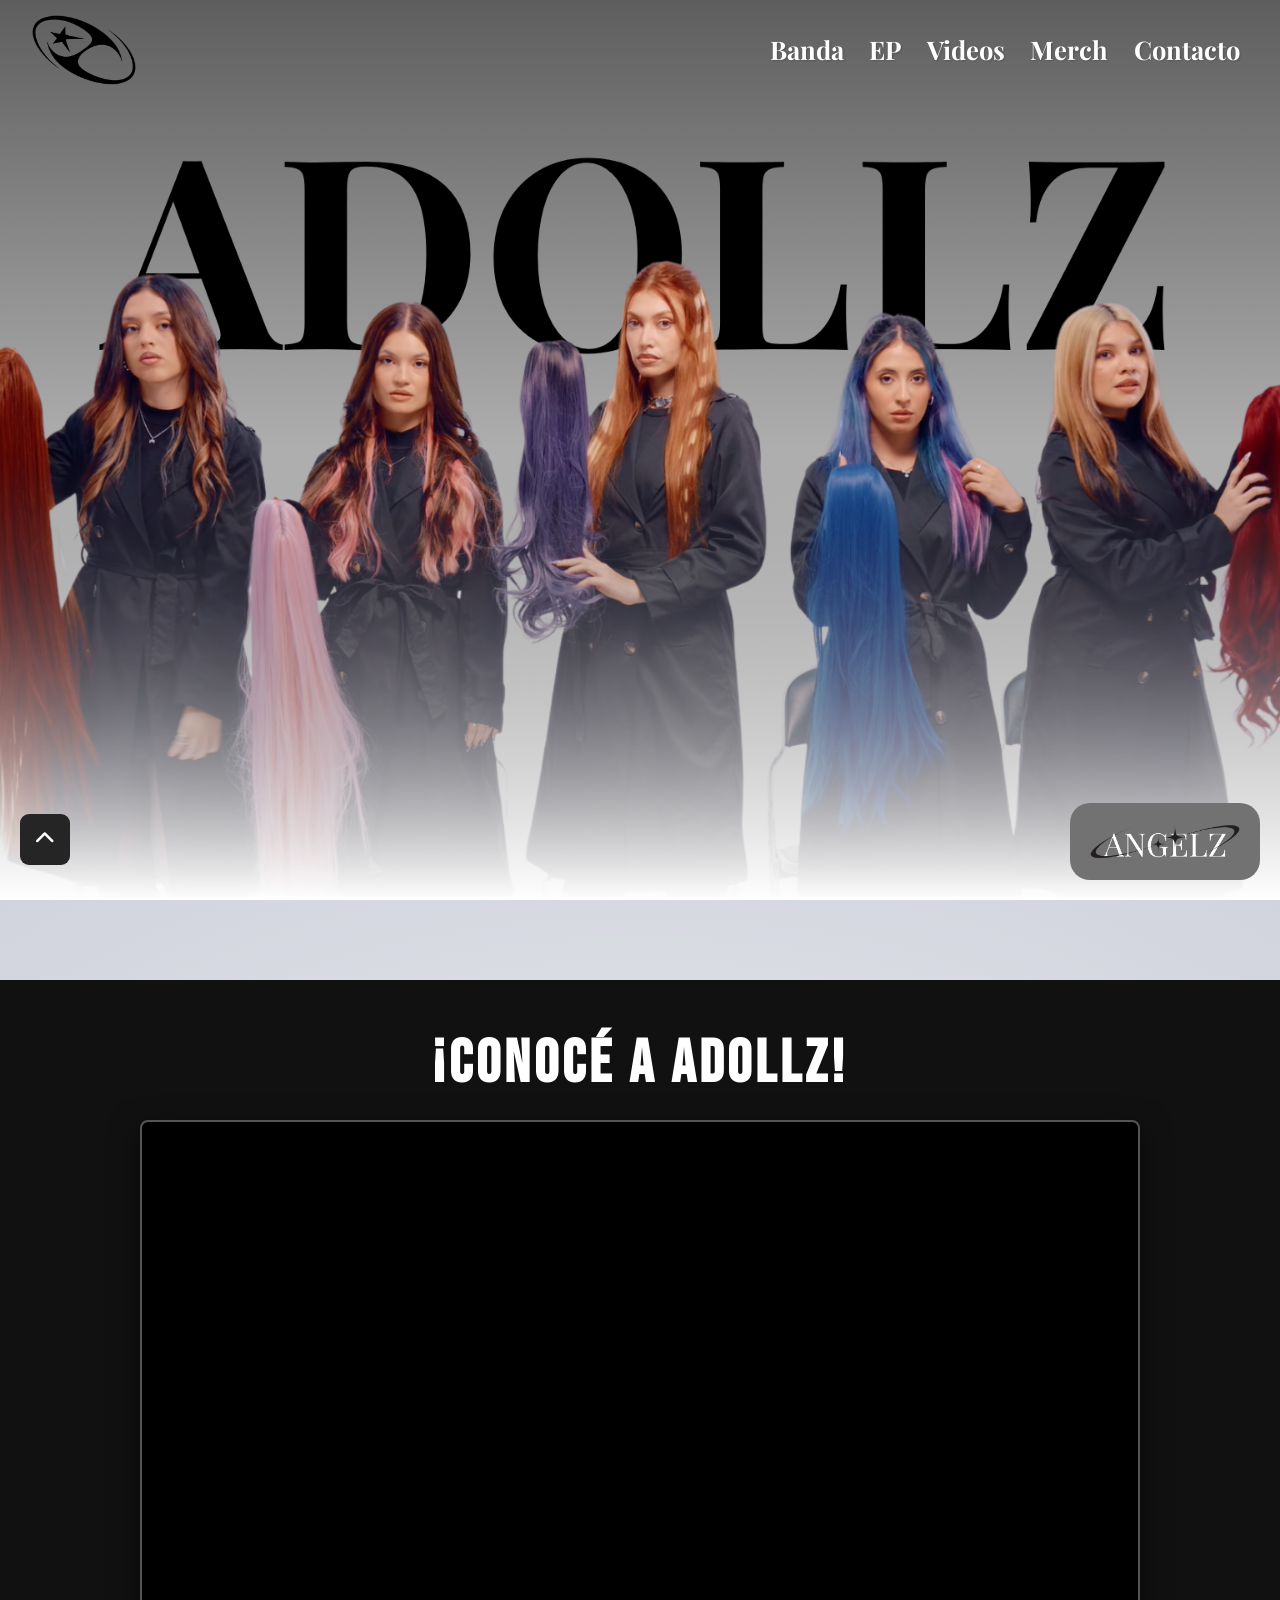
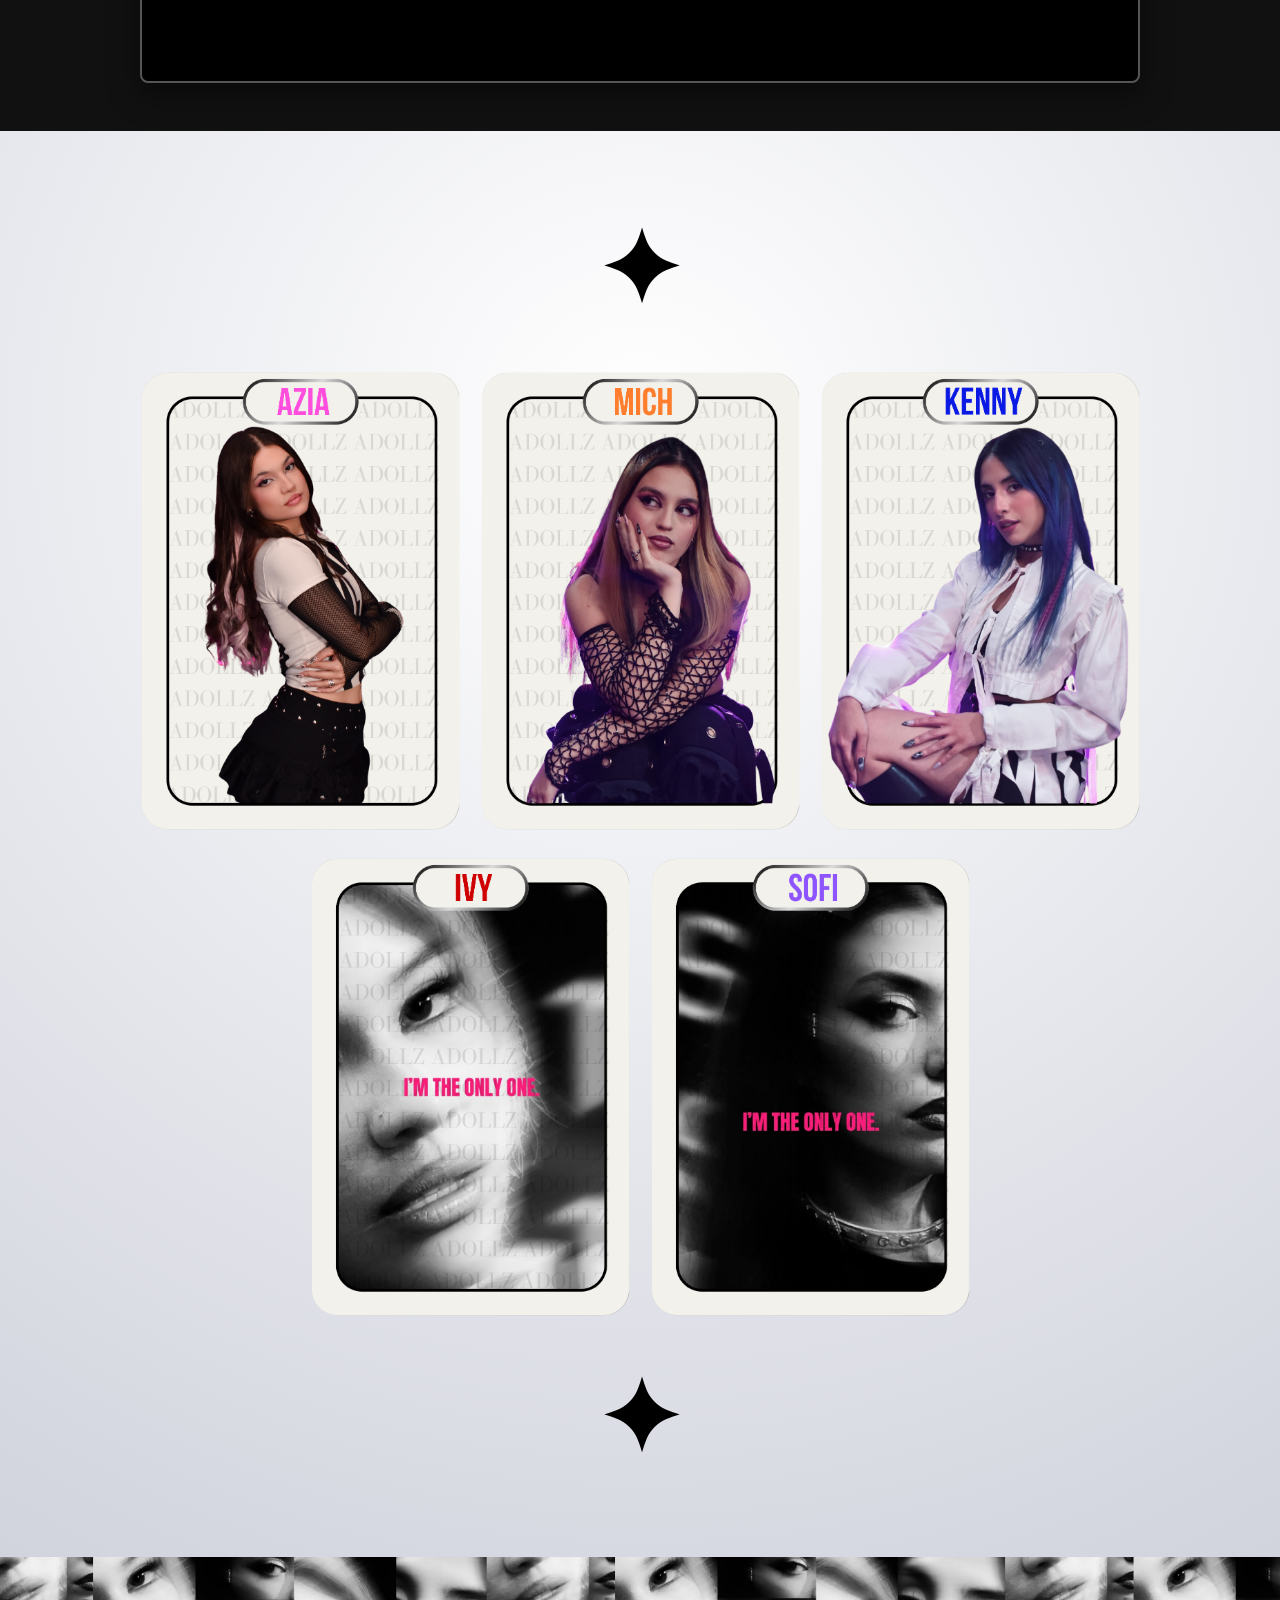
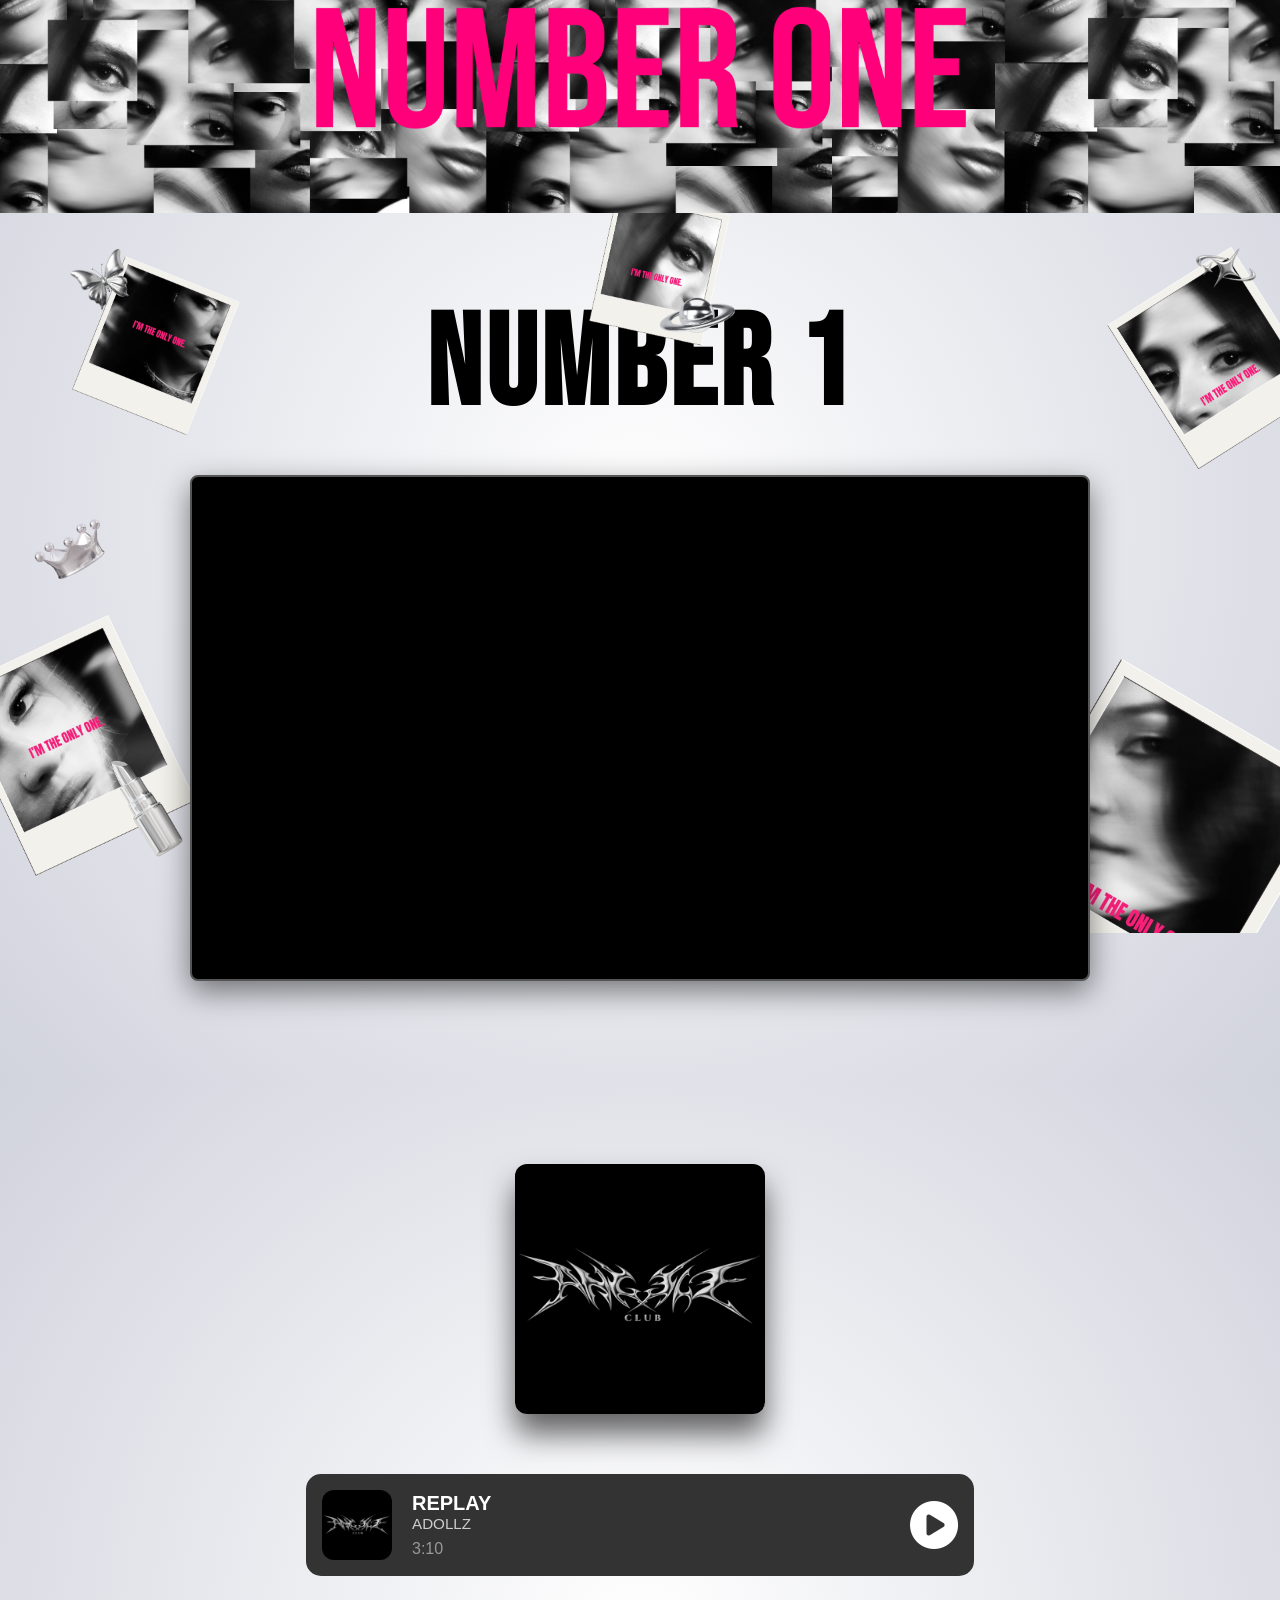
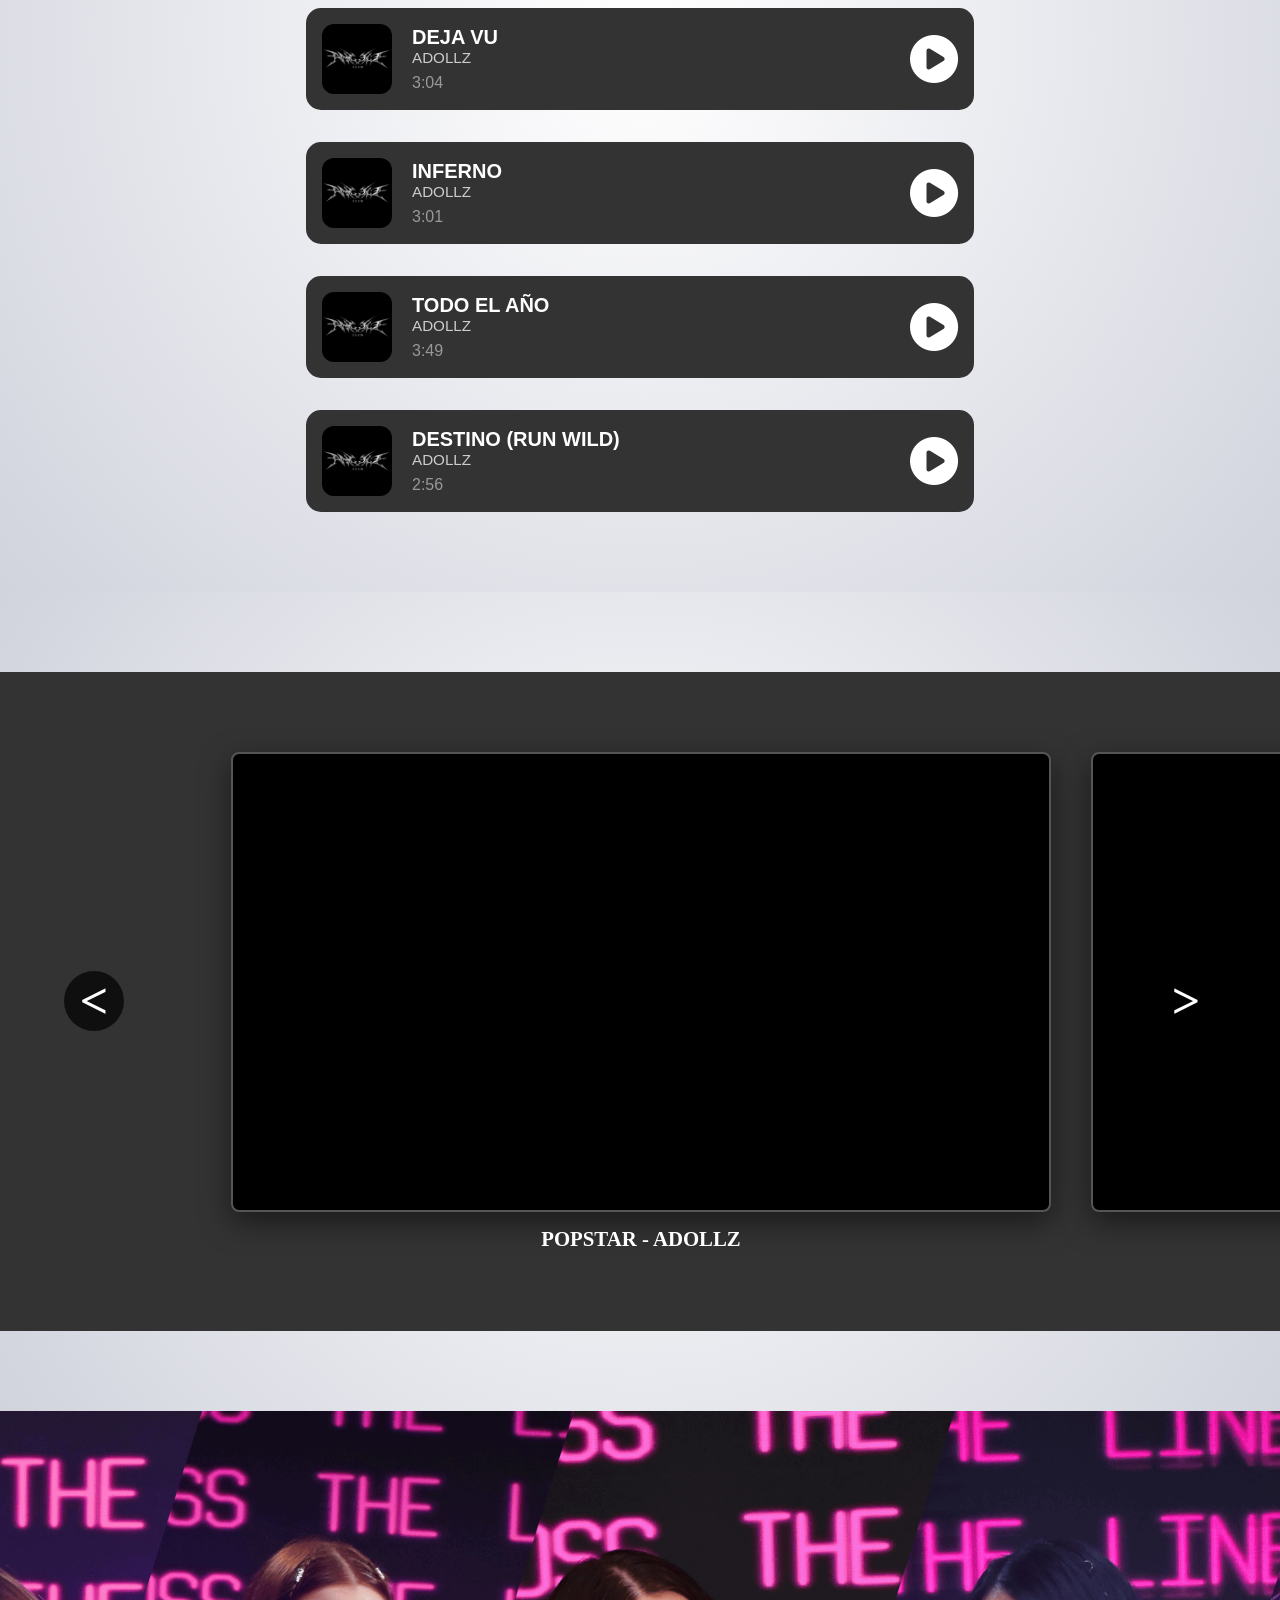
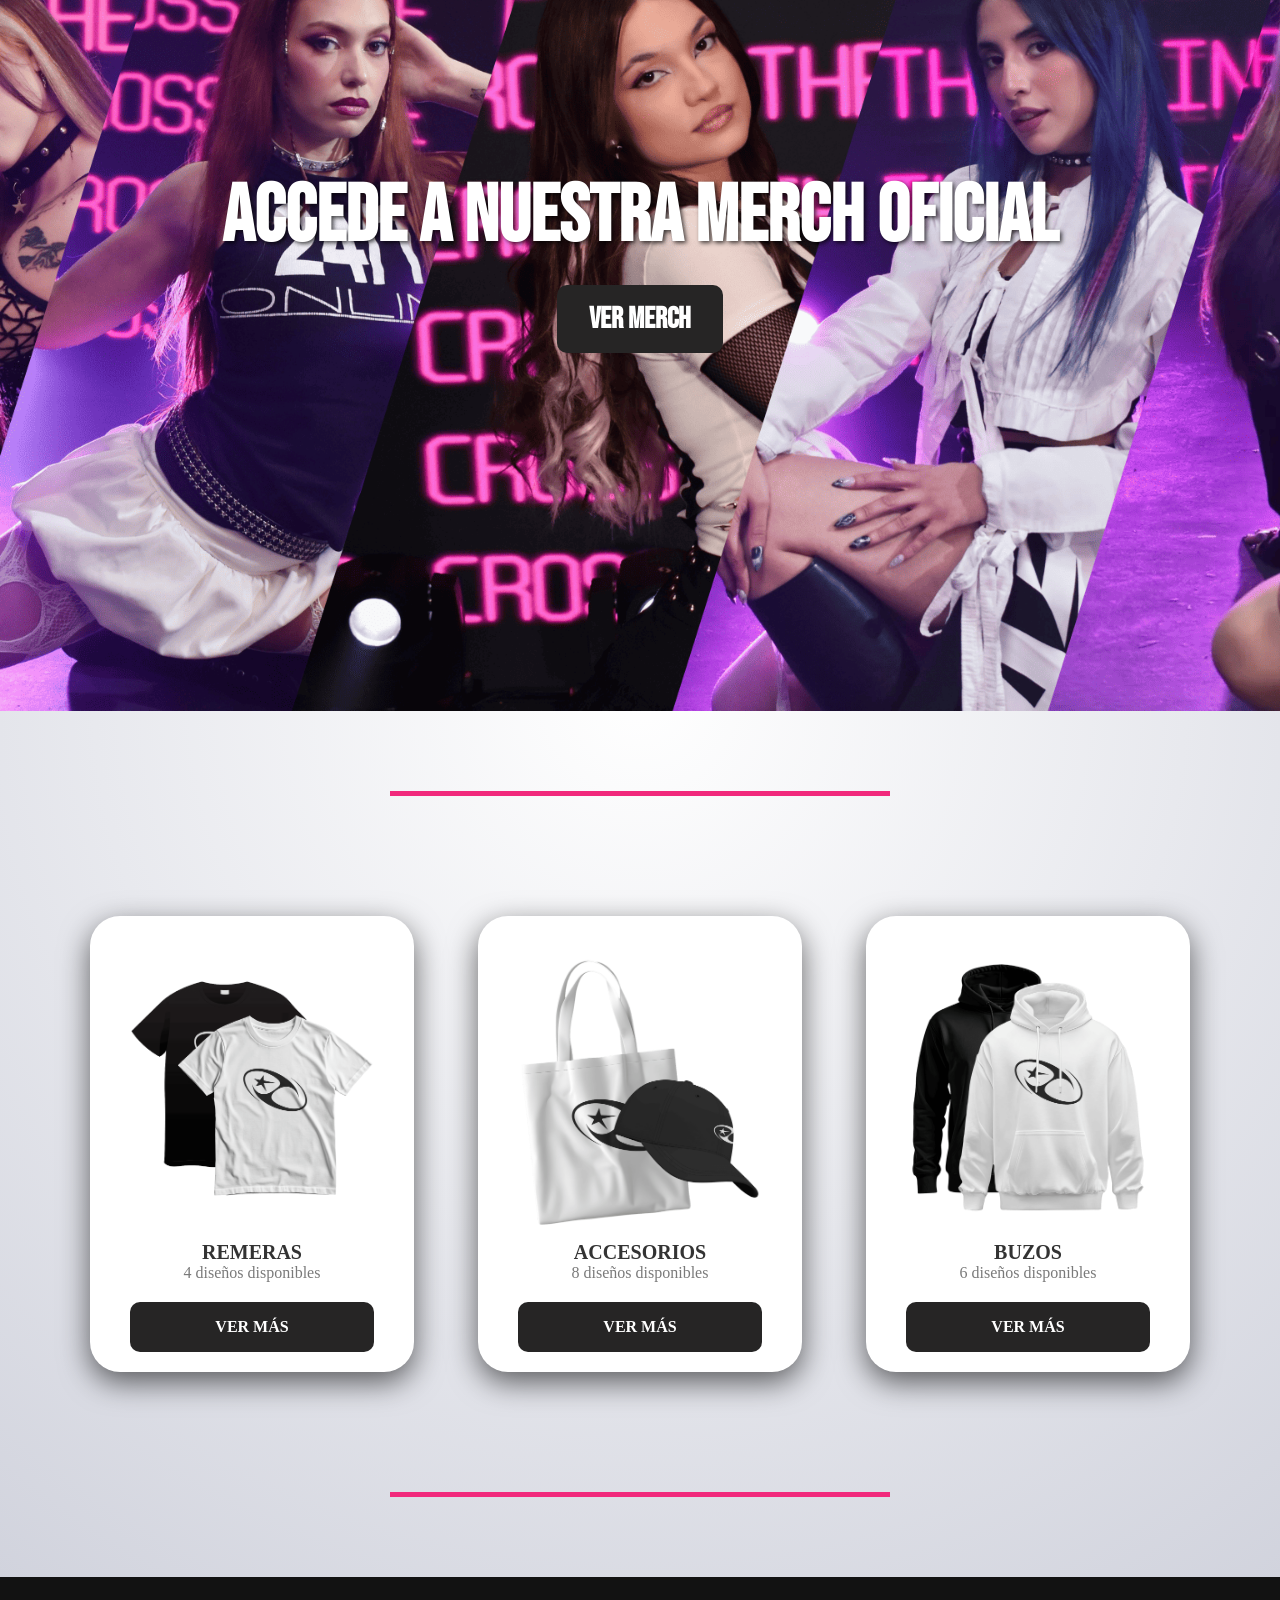
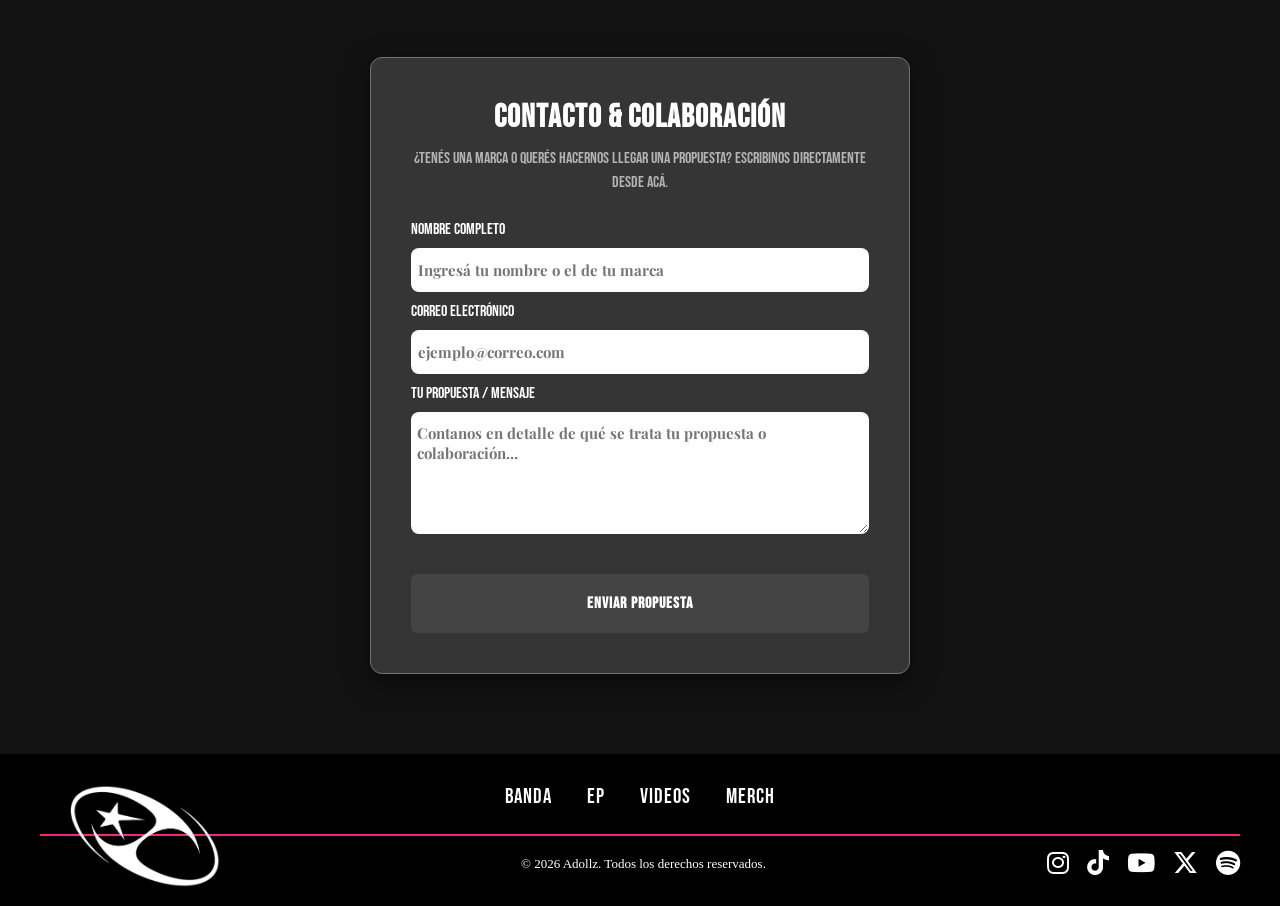
==== commit 5a060615: "Cambios en el README" ====
--- a/index.html
+++ b/index.html
@@ -6,6 +6,19 @@
 
         <!-- ICONO DE LA PÁGINA -->
         <link rel="website icon" type="png" href="img/logo.png">
+
+        <!-- SEO -->
+        <meta name="description" content="Sitio web oficial de Adollz. Descubrí su música, videos, discografía y tienda oficial de merchandising.">
+        <meta name="keywords" content="Adollz, banda argentina, música, rock, merchandising, tienda oficial">
+        <meta name="author" content="Juliana Gimena Grajeda">
+        <meta property="og:title" content="Adollz | Sitio Oficial">
+        <meta property="og:description" content="Conocé la música, videos y merchandising oficial de Adollz.">
+        <meta property="og:image" content="https://JulianaGrajeda.github.io/Proyecto_ADOLLZoficial_JulianaGrajeda/assets/logo.png">
+        <meta property="og:type" content="website">
+        <meta name="twitter:card" content="summary_large_image">
+        <meta name="twitter:title" content="Adollz | Sitio Oficial">
+        <meta name="twitter:description" content="Música, videos y merchandising oficial de Adollz.">
+        <meta name="twitter:image" content="https://JulianaGrajeda.github.io/Proyecto_ADOLLZoficial_JulianaGrajeda/assets/logo.png">
 
         <meta charset="UTF-8">
         <meta name="viewport" content="width=device-width, initial-scale=1">
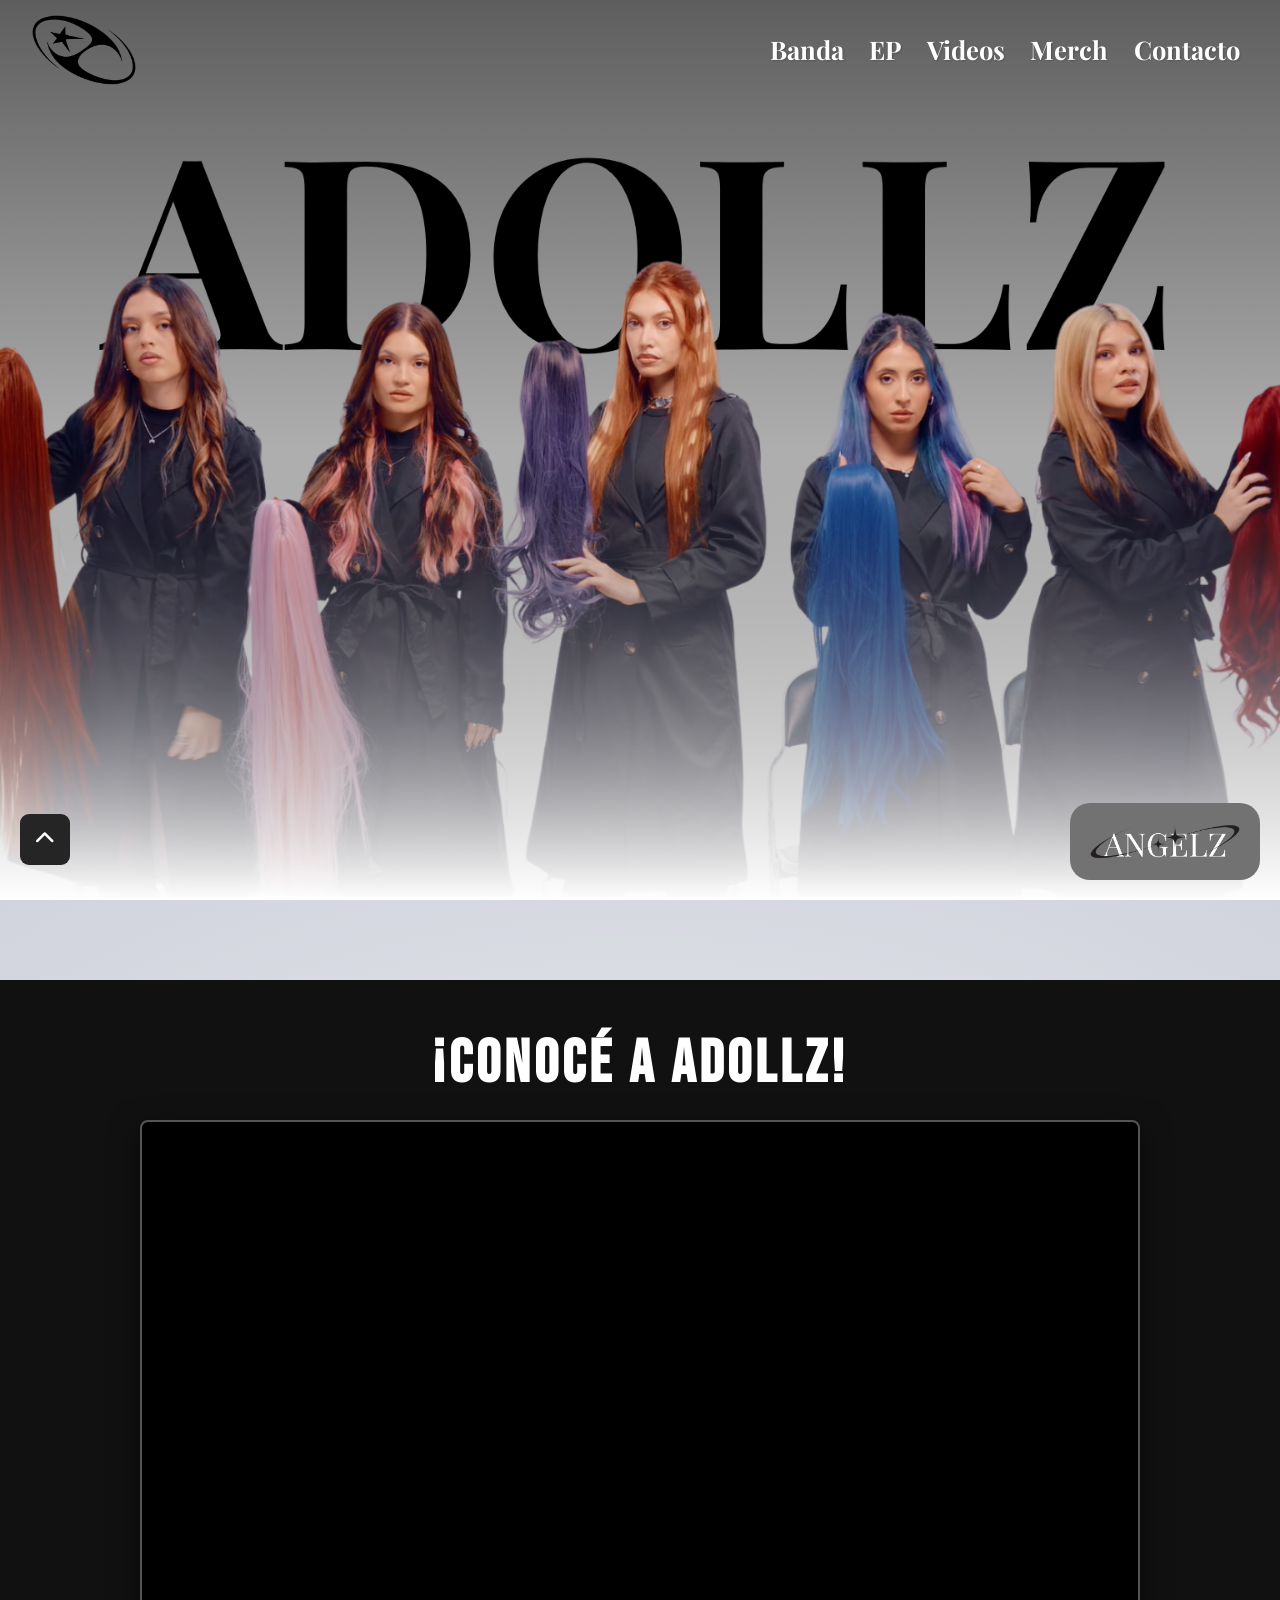
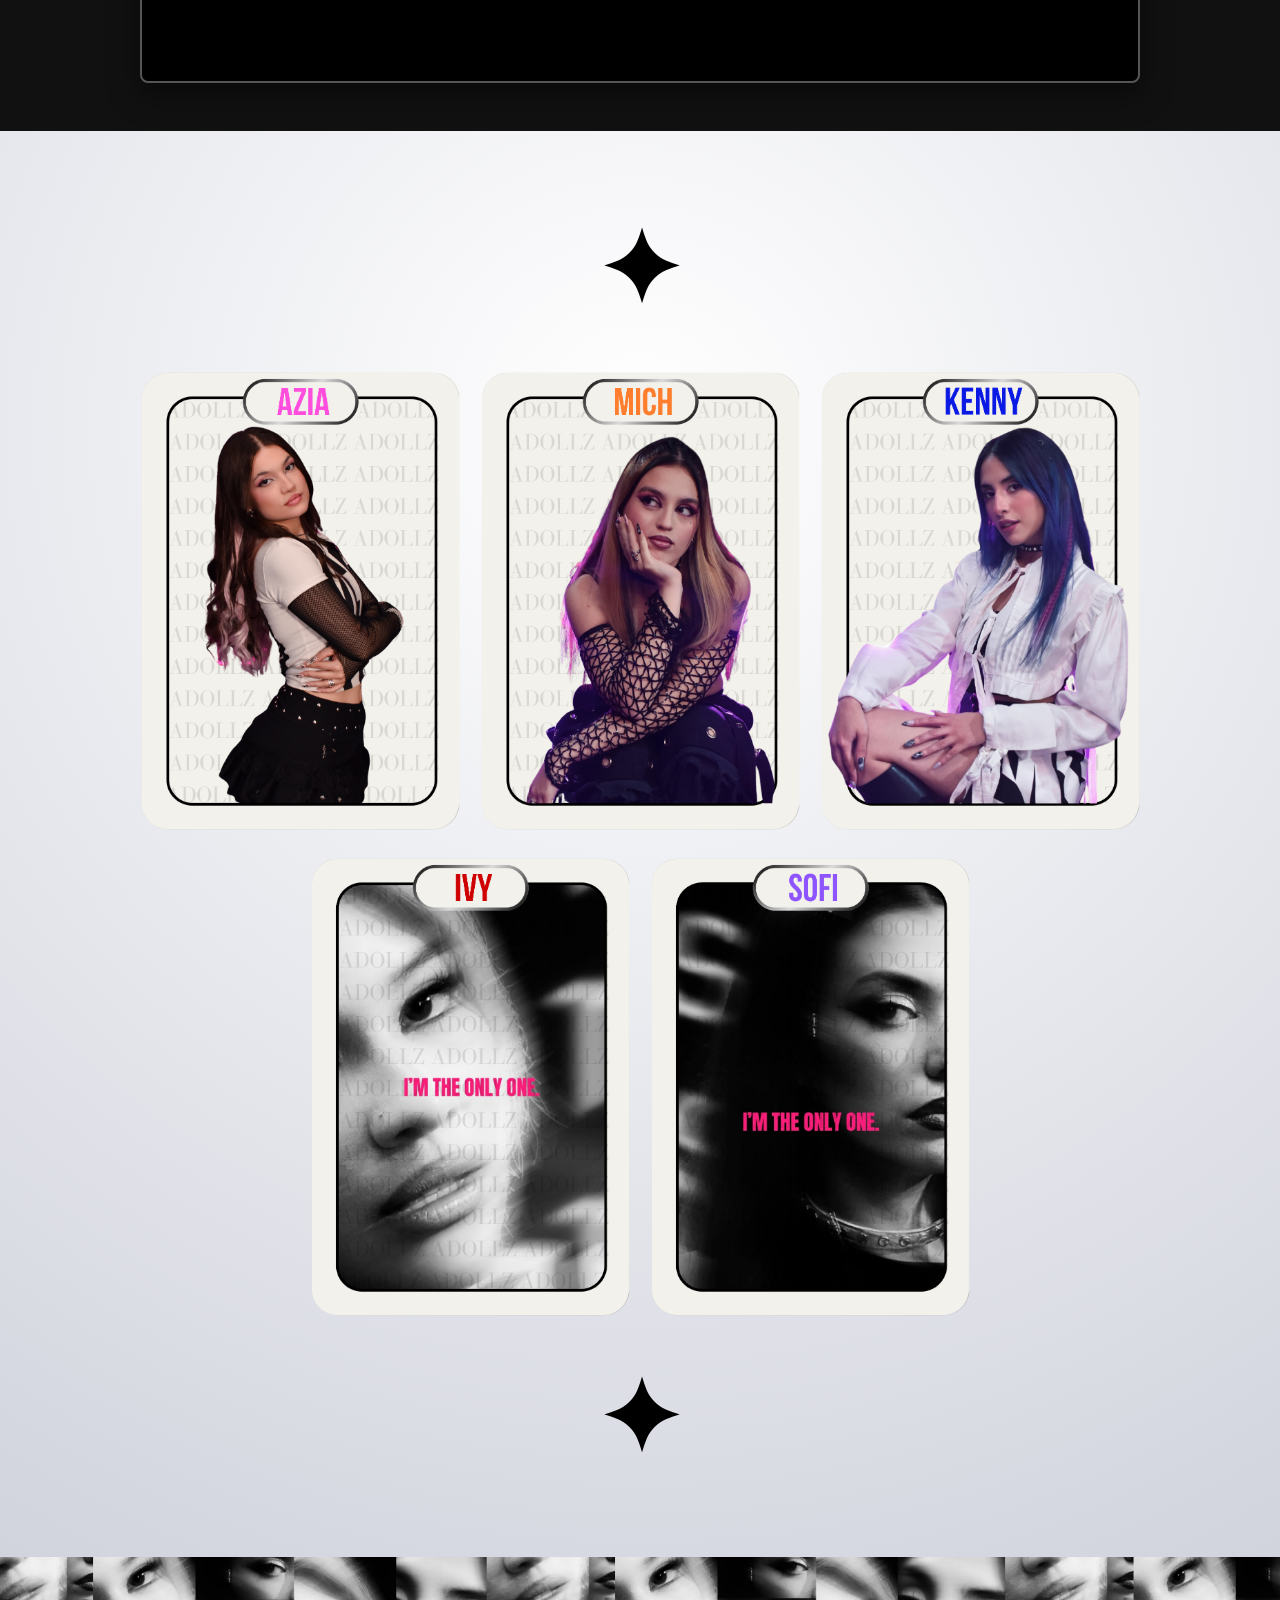
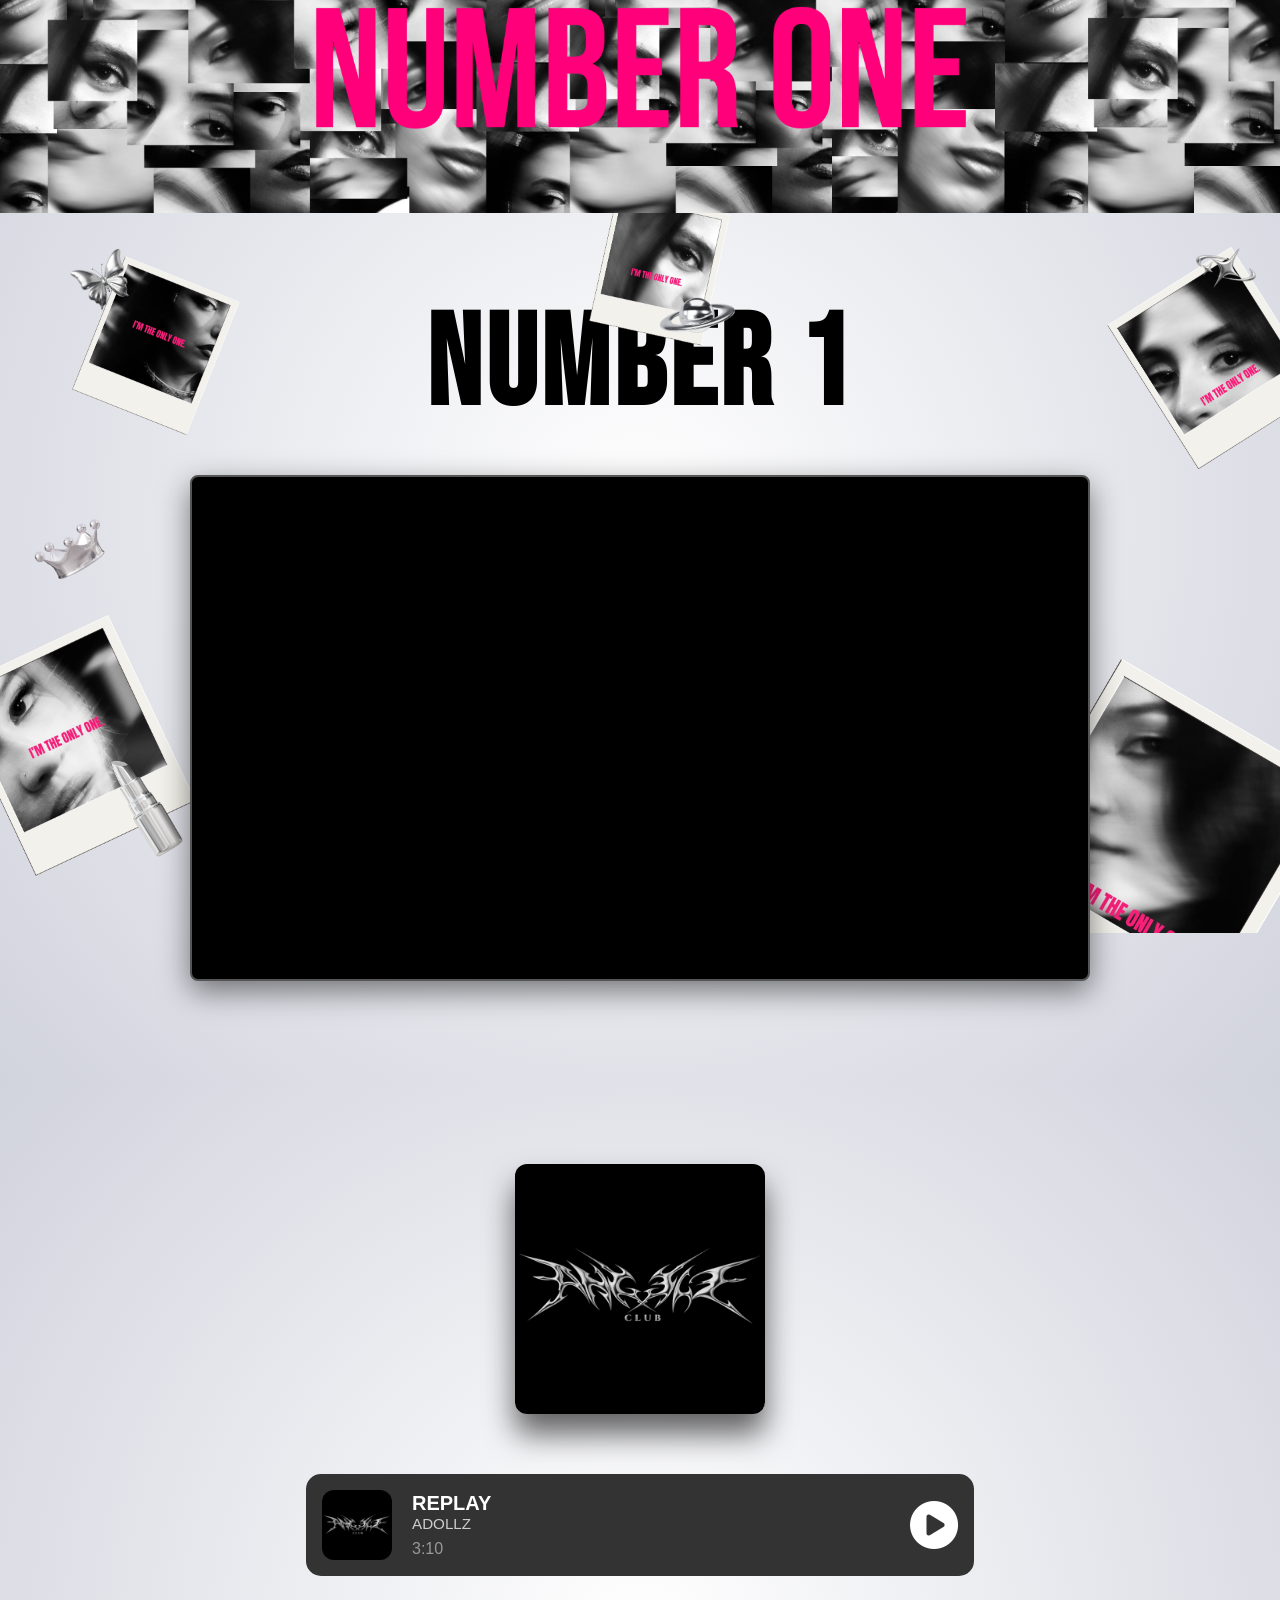
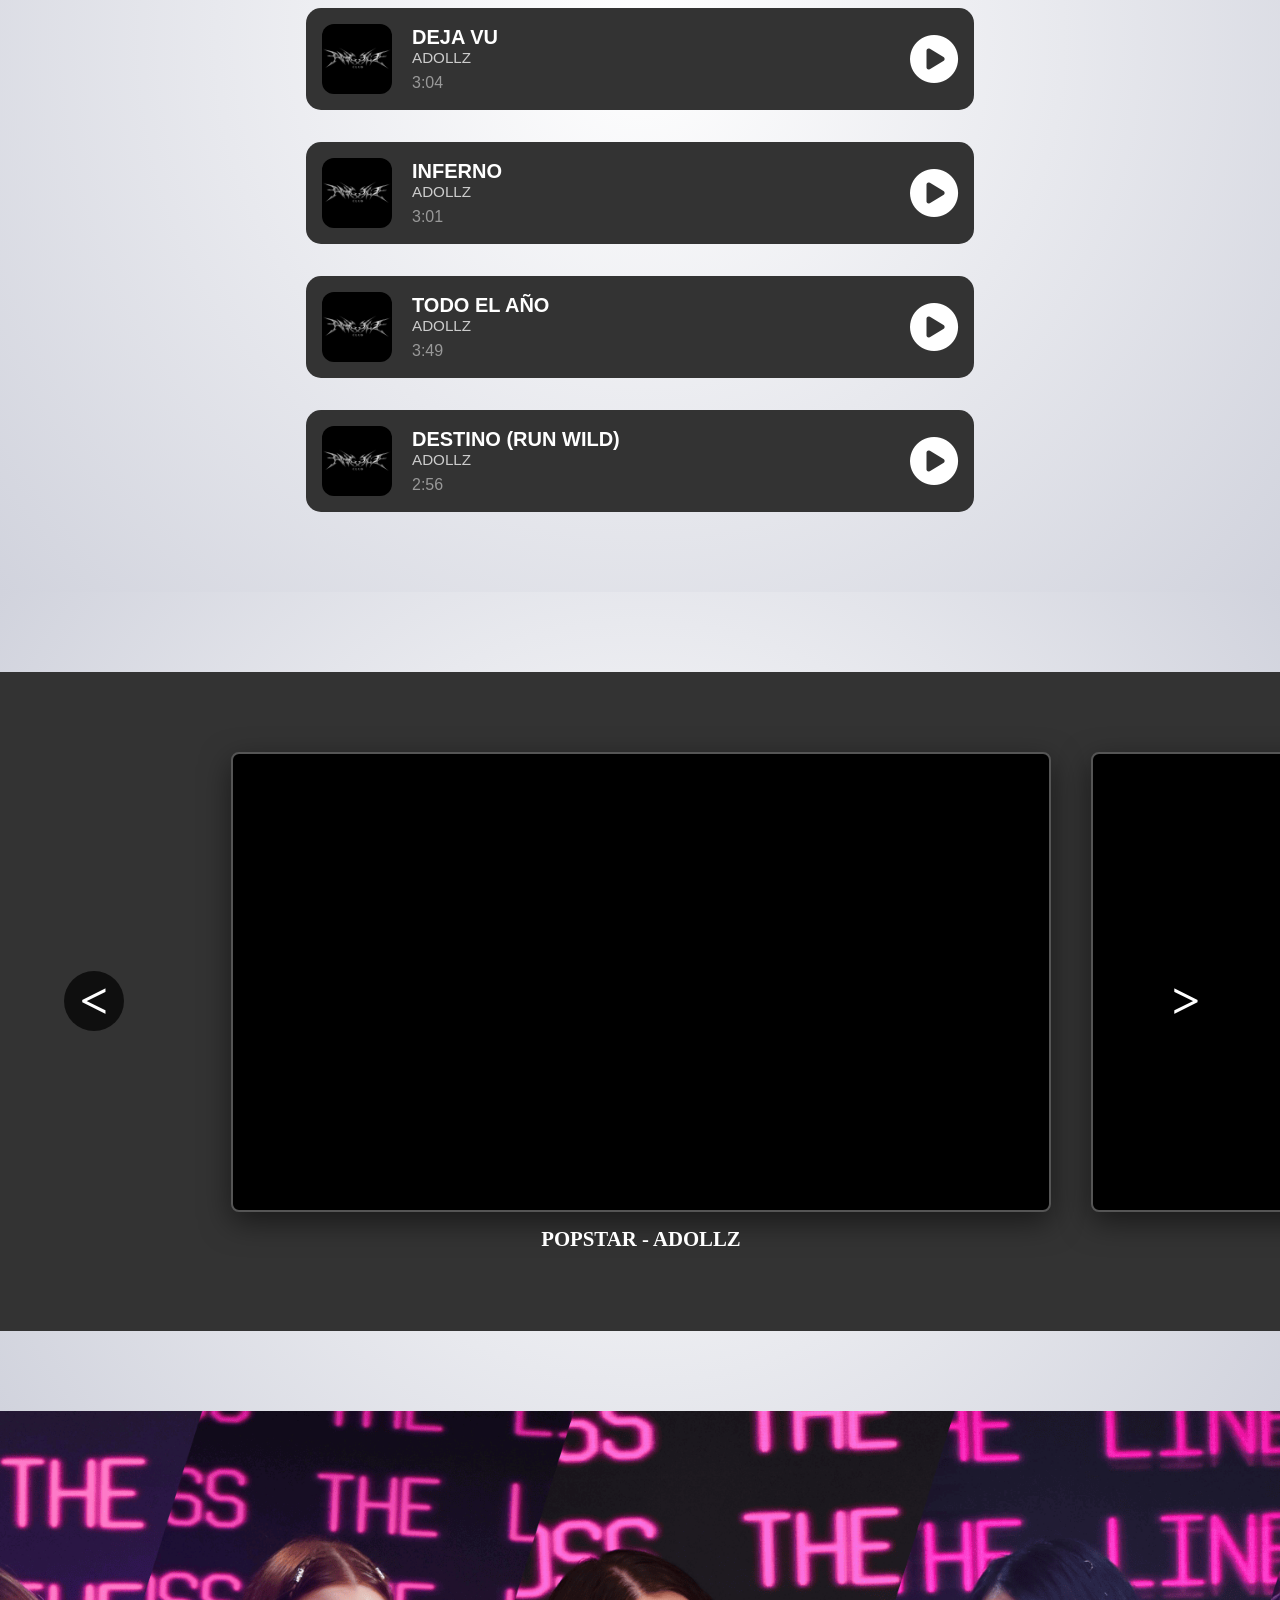
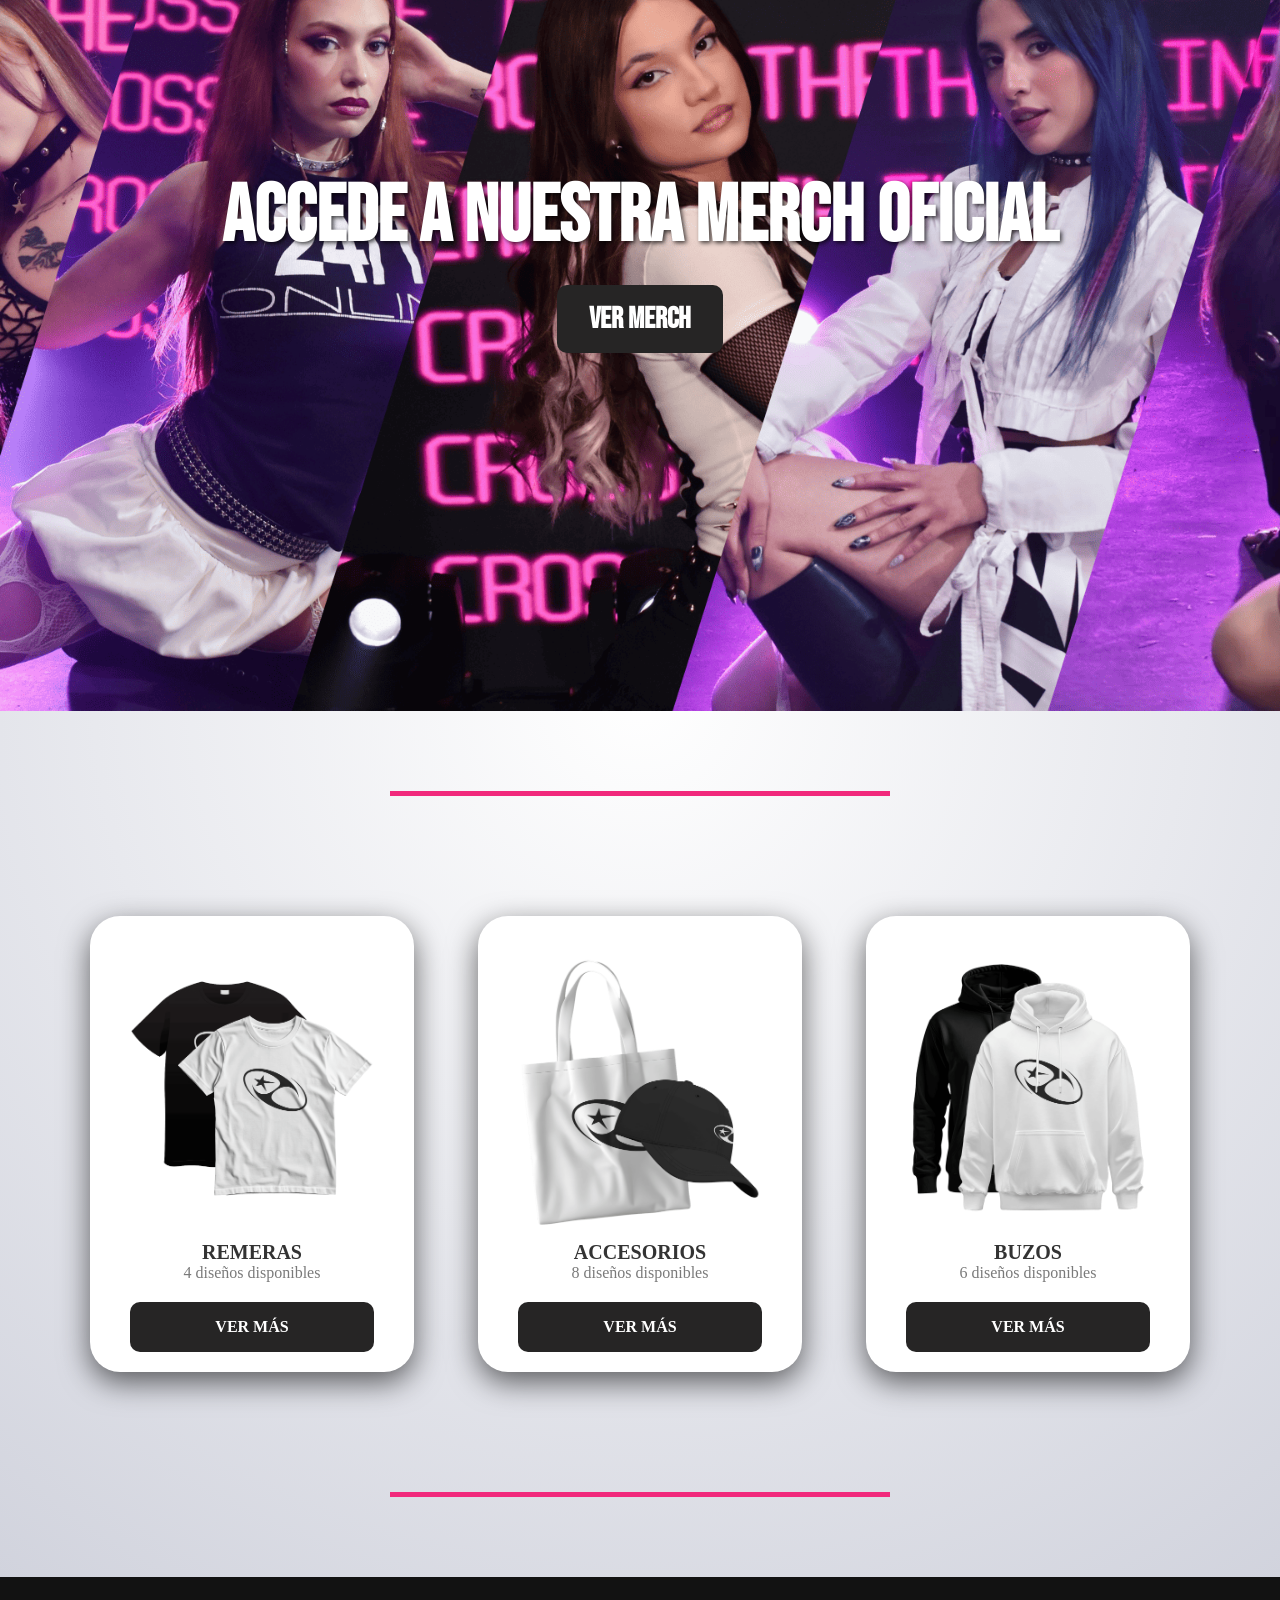
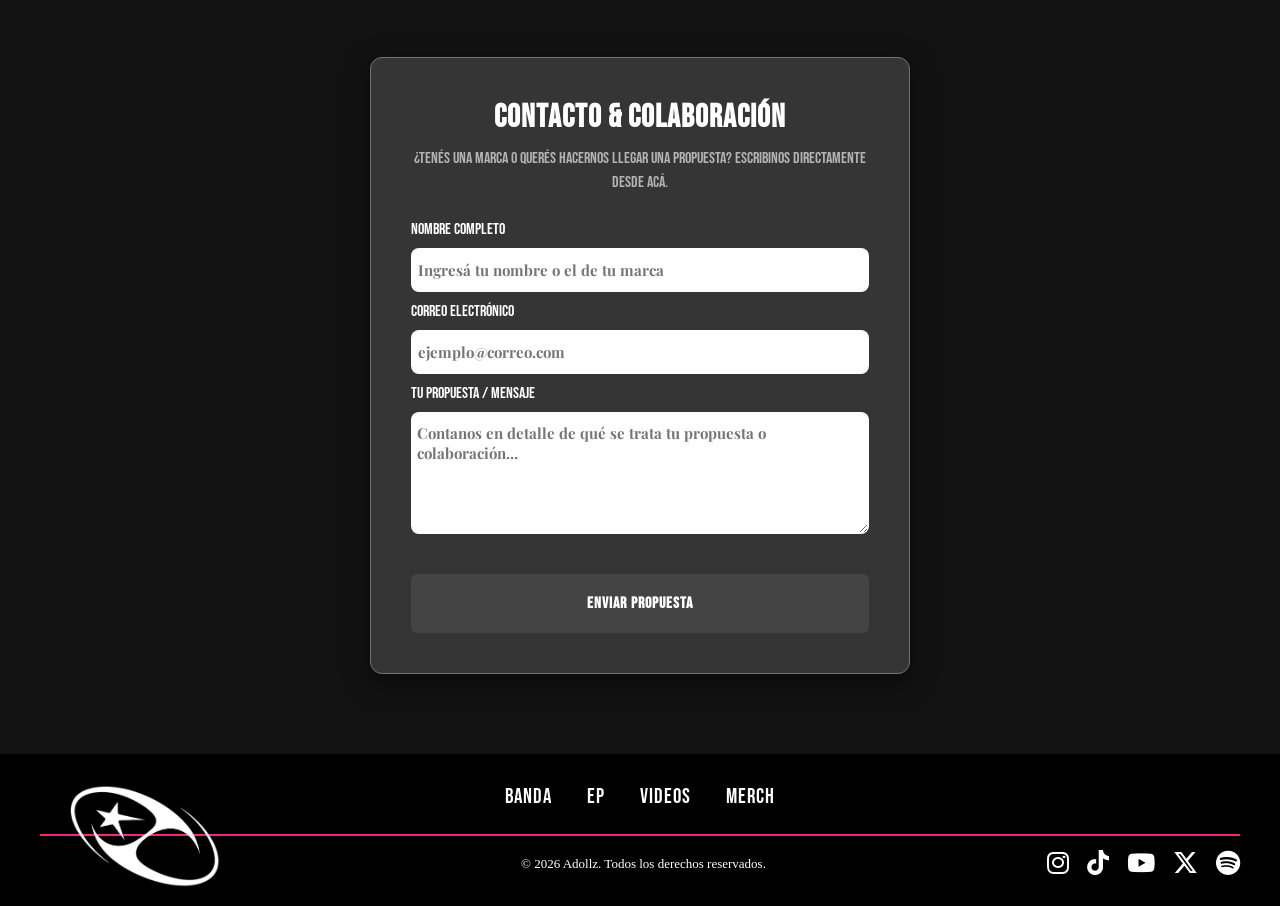
==== commit a9ae77cd: "Cambios en el README" ====
--- a/index.html
+++ b/index.html
@@ -13,7 +13,8 @@
         <meta name="author" content="Juliana Gimena Grajeda">
         <meta property="og:title" content="Adollz | Sitio Oficial">
         <meta property="og:description" content="Conocé la música, videos y merchandising oficial de Adollz.">
-        <meta property="og:image" content="https://JulianaGrajeda.github.io/Proyecto_ADOLLZoficial_JulianaGrajeda/assets/logo.png">
+        <meta property="og:image" content="https://JulianaGrajeda.github.io/Proyecto_ADOLLZoficial_JulianaGrajeda/assets/bannerdollz.png">
+        <meta property="og:url" content="https://AdollzOficial.com/">
         <meta property="og:type" content="website">
         <meta name="twitter:card" content="summary_large_image">
         <meta name="twitter:title" content="Adollz | Sitio Oficial">
